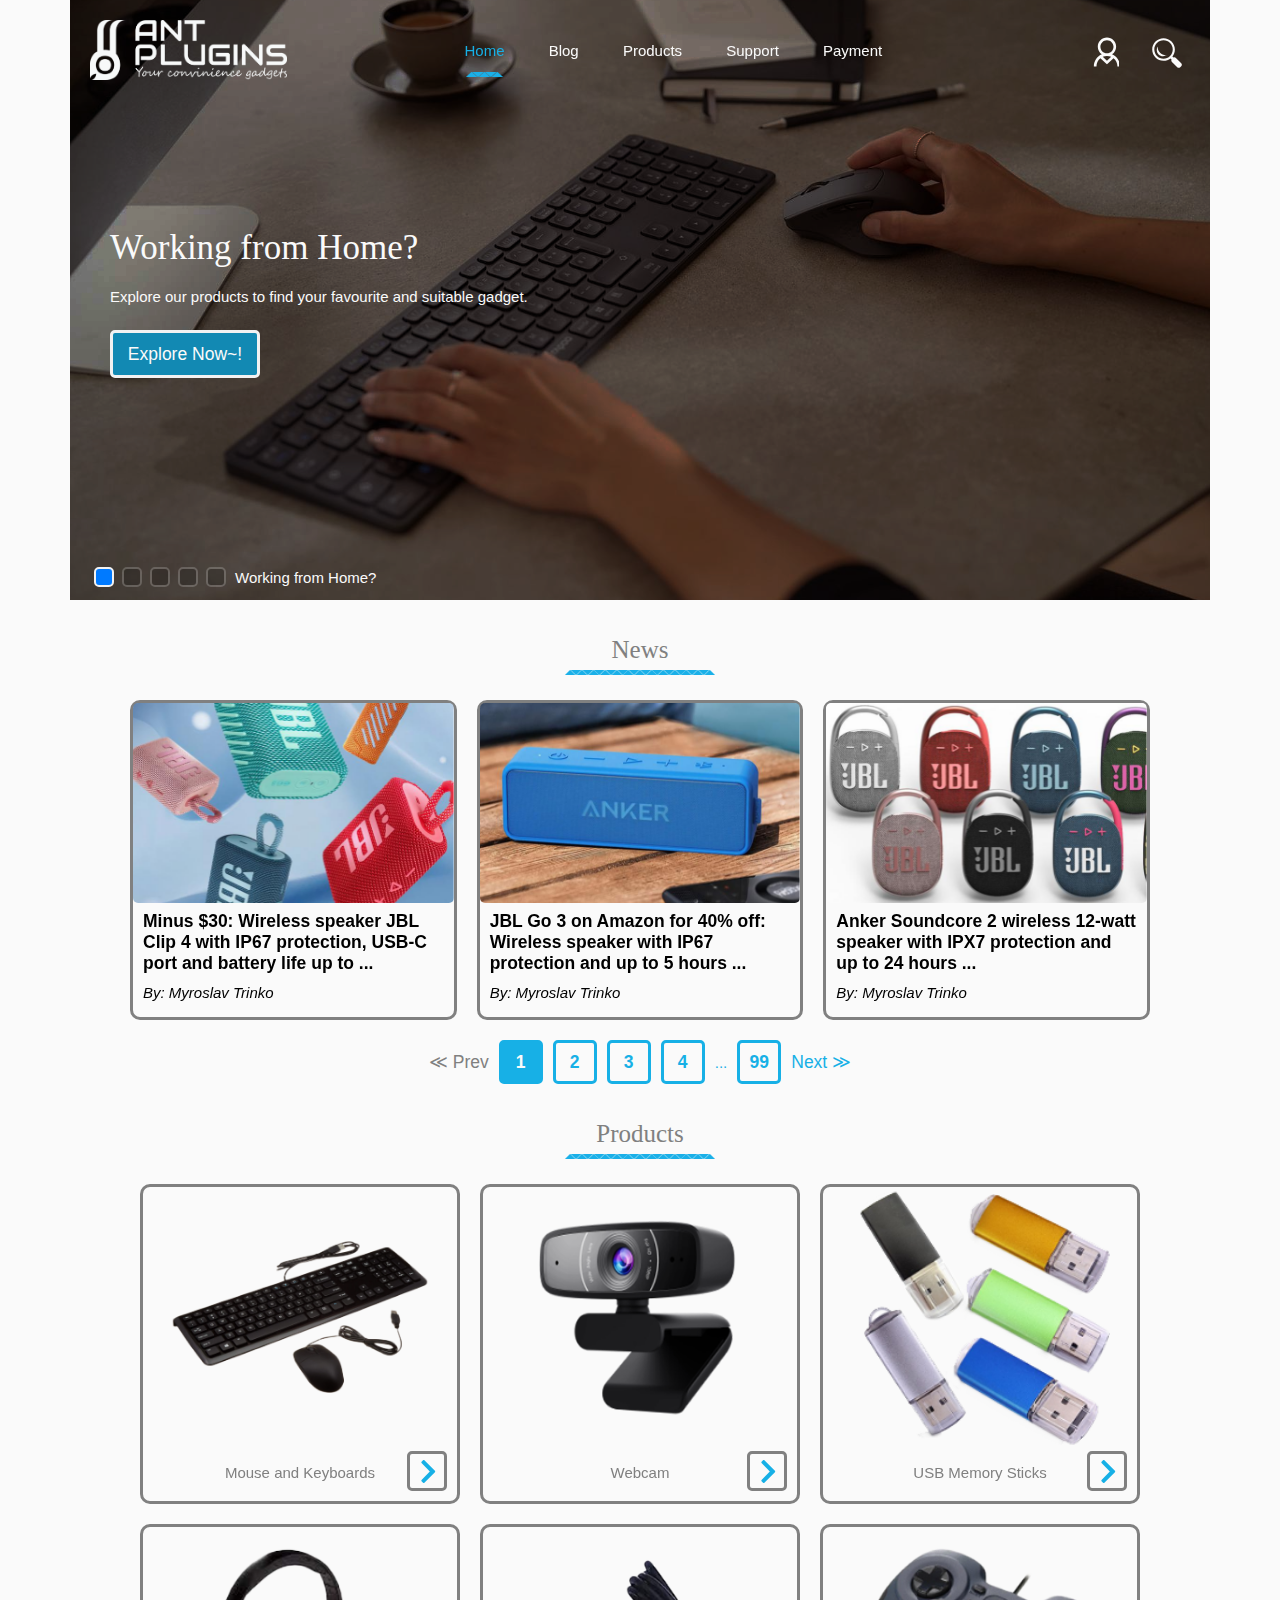
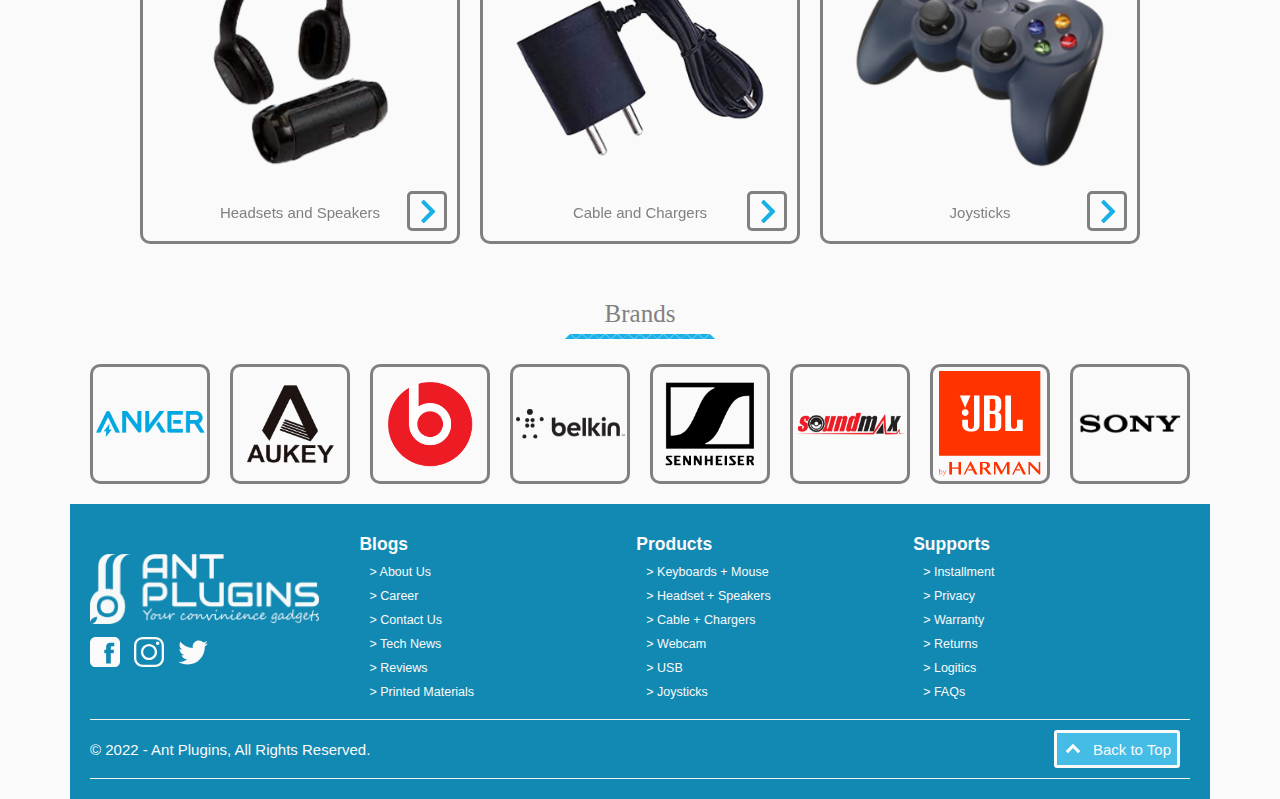
==== index.html @ a859b108 "Little Changes" ====
<!DOCTYPE html>
<html lang="en">
<head>
    <meta charset="UTF-8">
    <meta http-equiv="X-UA-Compatible" content="IE=edge">
    <meta name="viewport" content="width=device-width, initial-scale=1.0">
    <title>Ant Plugins Homepage</title>
    <meta name="Author" content="Harry Lee" />
    <meta name="Description"
        content="This Website is just for practice, I currently study at FPT Arena: https://arena.fpt.edu.vn/ Thank you" />
    <link rel="stylesheet" href="./src/style.css">
    <link
        rel="stylesheet"
        href="https://cdn.jsdelivr.net/npm/swiper@8/swiper-bundle.min.css"
    />
    <script src="https://cdn.jsdelivr.net/npm/swiper@8/swiper-bundle.min.js"></script>
    <script src="./src/scripts.js"></script>
</head>
<body>
    <!-- ========== Header Section ========== -->
    <header class="top-header padding-all max-container">
        <div class="logo">
            <a class = "desktop-logo" href="/404.html"><img height = "60" src="/src/logo/logo.desktop_white.png" alt="Logo Desktop"></a>

            <a class = "tablet-logo display-none" href="/404.html"><img height = "60" src="/src/logo/logo.desktop_white.png" alt="Logo Desktop"></a>

            <a class = "mobile-logo display-none" href="/404.html"><img height = "60" src="/src/logo/logo.desktop_white.png" alt="Logo Desktop"></a>
        </div>

        <div class="menu">
            <ul class = "reset-list list-item">
                <li class = "active-list"><a href="/index.html">Home</a></li>
                <li><a href="/about_us.html">Blog</a></li>
                <li><a href="/index.html">Products</a></li>
                <li><a href="/support_faqs.html">Support</a></li>
                <li><a href="/index.html">Payment</a></li>
            </ul>
        </div>

        <div class = "right-menu">
            <div class="account">
                <svg xmlns="http://www.w3.org/2000/svg" viewBox="0 0 25 29">
                    <path d="M16 5C12.144531 5 9 8.144531 9 12C9 14.410156 10.230469 16.550781 12.09375 17.8125C8.527344 19.34375 6 22.882813 6 27L8 27C8 24.46875 9.171875 22.214844 11 20.75L15.3125 24.71875L16 25.375L16.6875 24.71875L21 20.75C22.828125 22.214844 24 24.46875 24 27L26 27C26 22.882813 23.472656 19.34375 19.90625 17.8125C21.769531 16.550781 23 14.410156 23 12C23 8.144531 19.855469 5 16 5 Z M 16 7C18.773438 7 21 9.226563 21 12C21 14.773438 18.773438 17 16 17C13.226563 17 11 14.773438 11 12C11 9.226563 13.226563 7 16 7 Z M 16 19C17.144531 19 18.238281 19.226563 19.21875 19.65625L16 22.65625L12.78125 19.65625C13.761719 19.226563 14.855469 19 16 19Z" fill="#FAFAFA" />
                </svg>
            </div>

            <div class="search">
                <svg xmlns="http://www.w3.org/2000/svg" viewBox="0 0 26 26">
                    <path d="M10 0.1875C4.578125 0.1875 0.1875 4.578125 0.1875 10C0.1875 15.421875 4.578125 19.8125 10 19.8125C12.289063 19.8125 14.394531 19.003906 16.0625 17.6875L16.9375 18.5625C16.570313 19.253906 16.699219 20.136719 17.28125 20.71875L21.875 25.34375C22.589844 26.058594 23.753906 26.058594 24.46875 25.34375L25.34375 24.46875C26.058594 23.753906 26.058594 22.589844 25.34375 21.875L20.71875 17.28125C20.132813 16.695313 19.253906 16.59375 18.5625 16.96875L17.6875 16.09375C19.011719 14.421875 19.8125 12.300781 19.8125 10C19.8125 4.578125 15.421875 0.1875 10 0.1875 Z M 10 2C14.417969 2 18 5.582031 18 10C18 14.417969 14.417969 18 10 18C5.582031 18 2 14.417969 2 10C2 5.582031 5.582031 2 10 2 Z M 4.9375 7.46875C4.421875 8.304688 4.125 9.289063 4.125 10.34375C4.125 13.371094 6.566406 15.8125 9.59375 15.8125C10.761719 15.8125 11.859375 15.433594 12.75 14.8125C12.511719 14.839844 12.246094 14.84375 12 14.84375C8.085938 14.84375 4.9375 11.695313 4.9375 7.78125C4.9375 7.675781 4.933594 7.574219 4.9375 7.46875Z" fill="#FAFAFA" />
                  </svg>
            </div>
        </div>
    </header>

    <!-- ========== Top-Banner Section ========== -->
    <section class="top-banner max-container">
        <div class="banner-sw swiper">
            <div class="swiper-wrapper">
                <div class="swiper-slide banner1">
                    <p class="title-banner">
                        Working from Home?
                    </p>

                    <p class="description-banner">
                        Explore our products to find your favourite and suitable gadget.
                    </p>

                    <button class = "banner-button">
                        <a href="">Explore Now~!</a>
                    </button>

                    <p class = "small-text-banner">
                        Working from Home?
                    </p>
                </div>
                
                <div class="swiper-slide banner2">
                    <p class="title-banner">
                        Never Loose The Beat!
                    </p>

                    <p class="description-banner">
                        Pick our products to find the best chilling headsets.
                    </p>

                    <button class = "banner-button">
                        <a href="">Inspect Now~!</a>
                    </button>

                    <p class = "small-text-banner">
                        Never Loose The Beat!
                    </p>
                </div>

                <div class="swiper-slide banner3">
                    <p class="title-banner">
                        Always in full charged~!
                    </p>

                    <p class="description-banner">
                        Choose our products to obtain the flexible preseved tools for your electronics.
                    </p>

                    <button class = "banner-button">
                        <a href="">Find out Now~!</a>
                    </button>

                    <p class = "small-text-banner">
                        Always in full charged~!
                    </p>
                </div>

                <div class="swiper-slide banner4">
                    <p class="title-banner">
                        Always on Time~!
                    </p>

                    <p class="description-banner">
                        Get our Webcam to join your company meeting everytime and everywhere.
                    </p>

                    <button class = "banner-button">
                        <a href="">Get it Now~!</a>
                    </button>

                    <p class = "small-text-banner">
                        Always on Time~!
                    </p>
                </div>

                <div class="swiper-slide banner5">
                    <p class="title-banner">
                        Safe Movable Data~!
                    </p>

                    <p class="description-banner">
                        Collect your style of Memory Stick to work remotely.
                    </p>

                    <button class = "banner-button">
                        <a href="">Collect Now~!</a>
                    </button>

                    <p class = "small-text-banner">
                        Safe Movable Data~!
                    </p>
                </div>
            </div>

            <div class="swiper-pagination">

            </div>
        </div>
    </section>

    <script>
        const banner_swiper = new Swiper('.banner-sw', {
                direction: 'horizontal',
                loop: true,
                
                autoplay: {
                    delay: 5000,
                },

                pagination: {
                    el: '.swiper-pagination',
                },
            });
    </script>

    <!-- ========== News Section ========== -->
    <section class="news max-container">
        <div class="news-headers">
            <p class="news-text">News</p>
        </div>

        <div class="news-sw swiper">
            <!-- Additional required wrapper -->
            <ul class="swiper-wrapper reset-list">
                <!-- Slides -->
                <li class="swiper-slide">
                    <a href="">
                        <img src="/src/news/home-1.png" alt="">
                        <p class="news-title">
                            Minus $30: Wireless speaker JBL Clip 4 with IP67 protection, USB-C port and battery life up to ...
                        </p>
                        <p class="news-author">
                            <i>By: Myroslav Trinko</i>
                        </p>
                    </a>
                </li>

                <li class="swiper-slide">
                    <a href="">
                        <img src="/src/news/home-2.png" alt="">
                        <p class="news-title">
                            JBL Go 3 on Amazon for 40% off: Wireless speaker with IP67 protection and up to 5 hours ...
                        </p>
                        <p class="news-author">
                            <i>By: Myroslav Trinko</i>
                        </p>
                    </a>
                </li>

                <li class="swiper-slide">
                    <a href="./details_news.html">
                        <img src="/src/news/home-3.png" alt="">
                        <p class="news-title">
                            Anker Soundcore 2 wireless 12-watt speaker with IPX7 protection and up to 24 hours ...
                        </p>
                        <p class="news-author">
                            <i>By: Myroslav Trinko</i>
                        </p>
                    </a>
                </li>
            </ul>
        </div>
        
        <div class="news-pagination">
            <a href="" class = "disabled">&#8810; Prev</a>
            <button class = "current-page">1</button>
            <button>2</button>
            <button>3</button>
            <button>4</button>
            <p>...</p>
            <button>99</button>
            <a href="">Next &#8811;</a>
        </div>

        <script>
            const news_swiper = new Swiper('.news-sw', {
                slidesPerView: `auto`,
                spaceBetween: 20,
                breakpoints: {
                1140: {
                    slidesPerView: 3,
                    spaceBetween: 20,
                },
            }
            });
        </script>
    </section>

    <!-- ========== Products Section ========== -->
    <section class="products max-container">
        <div class="products-headers">
            <p class="products-text">Products</p>
        </div>

        <div class="products-sw swiper">
            <!-- Additional required wrapper -->
            <ul class="swiper-wrapper reset-list">
                <!-- Slides -->
                <li class="swiper-slide">
                    <img class = "products-image" src="/src/product.img/keyboard.png" alt="">
                    
                    <p class="products-title">
                        Mouse and Keyboards
                    </p>
                    
                    <div class="arrow-holder">
                        <a href="">
                            <svg xmlns="http://www.w3.org/2000/svg" viewBox="0 0 26 26" height = "25" width = "25">
                                <path d="M15.40625 13L6.820313 4.234375C6.4375 3.84375 6.441406 3.21875 6.828125 2.828125L8.363281 1.292969C8.757813 0.902344 9.390625 0.902344 9.78125 1.296875L20.707031 12.292969C20.902344 12.488281 21 12.742188 21 13C21 13.257813 20.902344 13.511719 20.707031 13.707031L9.78125 24.703125C9.390625 25.097656 8.757813 25.097656 8.363281 24.707031L6.828125 23.171875C6.441406 22.78125 6.4375 22.15625 6.820313 21.765625Z" fill="#17B0E6" />
                              </svg>
                        </a>
                    </div>
                </li>

                <li class="swiper-slide">
                    <img class = "products-image" src="/src/product.img/headset.png" alt="">
                    
                    <p class="products-title">
                        Headsets and Speakers
                    </p>
                    
                    <div class="arrow-holder">
                        <a href="">
                            <svg xmlns="http://www.w3.org/2000/svg" viewBox="0 0 26 26" height = "25" width = "25">
                                <path d="M15.40625 13L6.820313 4.234375C6.4375 3.84375 6.441406 3.21875 6.828125 2.828125L8.363281 1.292969C8.757813 0.902344 9.390625 0.902344 9.78125 1.296875L20.707031 12.292969C20.902344 12.488281 21 12.742188 21 13C21 13.257813 20.902344 13.511719 20.707031 13.707031L9.78125 24.703125C9.390625 25.097656 8.757813 25.097656 8.363281 24.707031L6.828125 23.171875C6.441406 22.78125 6.4375 22.15625 6.820313 21.765625Z" fill="#17B0E6" />
                              </svg>
                        </a>
                    </div>
                </li>

                <li class="swiper-slide">
                    <img class = "products-image" src="/src/product.img/webcam.png" alt="">
                    
                    <p class="products-title">
                        Webcam
                    </p>
                    
                    <div class="arrow-holder">
                        <a href="">
                            <svg xmlns="http://www.w3.org/2000/svg" viewBox="0 0 26 26" height = "25" width = "25">
                                <path d="M15.40625 13L6.820313 4.234375C6.4375 3.84375 6.441406 3.21875 6.828125 2.828125L8.363281 1.292969C8.757813 0.902344 9.390625 0.902344 9.78125 1.296875L20.707031 12.292969C20.902344 12.488281 21 12.742188 21 13C21 13.257813 20.902344 13.511719 20.707031 13.707031L9.78125 24.703125C9.390625 25.097656 8.757813 25.097656 8.363281 24.707031L6.828125 23.171875C6.441406 22.78125 6.4375 22.15625 6.820313 21.765625Z" fill="#17B0E6" />
                              </svg>
                        </a>
                    </div>
                </li>

                <li class="swiper-slide">
                    <img class = "products-image" src="/src/product.img/charger.png" alt="">
                    
                    <p class="products-title">
                        Cable and Chargers
                    </p>
                    
                    <div class="arrow-holder">
                        <a href="">
                            <svg xmlns="http://www.w3.org/2000/svg" viewBox="0 0 26 26" height = "25" width = "25">
                                <path d="M15.40625 13L6.820313 4.234375C6.4375 3.84375 6.441406 3.21875 6.828125 2.828125L8.363281 1.292969C8.757813 0.902344 9.390625 0.902344 9.78125 1.296875L20.707031 12.292969C20.902344 12.488281 21 12.742188 21 13C21 13.257813 20.902344 13.511719 20.707031 13.707031L9.78125 24.703125C9.390625 25.097656 8.757813 25.097656 8.363281 24.707031L6.828125 23.171875C6.441406 22.78125 6.4375 22.15625 6.820313 21.765625Z" fill="#17B0E6" />
                              </svg>
                        </a>
                    </div>
                </li>

                <li class="swiper-slide">
                    <img class = "products-image" src="/src/product.img/memory.stick.png" alt="">
                    
                    <p class="products-title">
                        USB Memory Sticks
                    </p>
                    
                    <div class="arrow-holder">
                        <a href="">
                            <svg xmlns="http://www.w3.org/2000/svg" viewBox="0 0 26 26" height = "25" width = "25">
                                <path d="M15.40625 13L6.820313 4.234375C6.4375 3.84375 6.441406 3.21875 6.828125 2.828125L8.363281 1.292969C8.757813 0.902344 9.390625 0.902344 9.78125 1.296875L20.707031 12.292969C20.902344 12.488281 21 12.742188 21 13C21 13.257813 20.902344 13.511719 20.707031 13.707031L9.78125 24.703125C9.390625 25.097656 8.757813 25.097656 8.363281 24.707031L6.828125 23.171875C6.441406 22.78125 6.4375 22.15625 6.820313 21.765625Z" fill="#17B0E6" />
                              </svg>
                        </a>
                    </div>
                </li>

                <li class="swiper-slide">
                    <img class = "products-image" src="/src/product.img/joystick.png" alt="">
                    
                    <p class="products-title">
                        Joysticks
                    </p>
                    
                    <div class="arrow-holder">
                        <a href="">
                            <svg xmlns="http://www.w3.org/2000/svg" viewBox="0 0 26 26" height = "25" width = "25">
                                <path d="M15.40625 13L6.820313 4.234375C6.4375 3.84375 6.441406 3.21875 6.828125 2.828125L8.363281 1.292969C8.757813 0.902344 9.390625 0.902344 9.78125 1.296875L20.707031 12.292969C20.902344 12.488281 21 12.742188 21 13C21 13.257813 20.902344 13.511719 20.707031 13.707031L9.78125 24.703125C9.390625 25.097656 8.757813 25.097656 8.363281 24.707031L6.828125 23.171875C6.441406 22.78125 6.4375 22.15625 6.820313 21.765625Z" fill="#17B0E6" />
                              </svg>
                        </a>
                    </div>
                </li>
            </ul>
        </div>
    </section>

    <script>
        const products_swiper = new Swiper('.products-sw', {
            slidesPerView: `auto`,
            grid: {
                rows: 2,
            },
            spaceBetween: 20,
            breakpoints: {
                1140: {
                    slidesPerView: 3,
                    spaceBetween: 20,
                    grid: {
                        rows: 2,
                    },
                },
            }
        });
    </script>

    <!-- ========== Our Brands Section ========== -->
    <section class="brands max-container">
        <div class="brands-headers">
            <p class="brands-text">Brands</p>
        </div>

        <div class="brands-sw swiper">
            <ul class="swiper-wrapper reset-list">
                <li class="swiper-slide">
                    <img src="./src/brands.small/Anker_logo.svg.png" alt="">
                </li>

                <li class="swiper-slide">
                    <img src="./src/brands.small/aukey-logo.png" alt="">
                </li>

                <li class="swiper-slide">
                    <img src="./src/brands.small/Beats_Electronics_logo.svg.png" alt="">
                </li>

                <li class="swiper-slide">
                    <img src="./src/brands.small/belkin-logo.png" alt="">
                </li>

                <li class="swiper-slide">
                    <img src="./src/brands.small/senheiser-logo.png" alt="">
                </li>

                <li class="swiper-slide">
                    <img src="./src/brands.small/soundmax-logo.png" alt="">
                </li>

                <li class="swiper-slide">
                    <img src="./src/brands.small/surface1.png" alt="">
                </li>

                <li class="swiper-slide">
                    <img src="./src/brands.small/Sony-Logo.png" alt="">
                </li>

                <li class="swiper-slide">
                    <img src="./src/brands.small/Xiaomi_logo_(2021-).svg.png" alt="">
                </li>

                <li class="swiper-slide">
                    <img src="./src/brands.small/HyperX-logo.png" alt="">
                </li>

                <li class="swiper-slide">
                    <img src="./src/brands.small/Genius-logo.png" alt="">
                </li>

                <li class="swiper-slide">
                    <img src="./src/brands.small/MagSafe_(logo).svg.png" alt="">
                </li>
            </div>
        </div>
    </section>

    <script>
        const brands_swiper = new Swiper('.brands-sw', {
            slidesPerView: `auto`,
            spaceBetween: 20,
            breakpoints: {
            1140: {
                slidesPerView: 8,
                spaceBetween: 20,
            },
        }
        });
    </script>

    <!-- ========== Footer Section ========== -->
    <footer class="footer max-container padding-all">
        <div class = "footer-info">
            <div class="company-description">
                <a href="">
                    <img class = "company-logo" src="./src/logo/logo.desktop_white.png" alt="">
                </a>
                
                <div class= "company-social">
                    <a href="">
                        <svg xmlns="http://www.w3.org/2000/svg" viewBox="0 0 26 26">
                            <path d="M21.125 0L4.875 0C2.183594 0 0 2.183594 0 4.875L0 21.125C0 23.816406 2.183594 26 4.875 26L21.125 26C23.816406 26 26 23.816406 26 21.125L26 4.875C26 2.183594 23.816406 0 21.125 0 Z M 20.464844 14.003906L18.03125 14.003906L18.03125 23.007813L13.96875 23.007813L13.96875 14.003906L12.390625 14.003906L12.390625 10.96875L13.96875 10.96875L13.96875 9.035156C13.96875 6.503906 15.019531 5 18.007813 5L21.03125 5L21.03125 8.023438L19.273438 8.023438C18.113281 8.023438 18.035156 8.453125 18.035156 9.265625L18.03125 10.96875L20.796875 10.96875Z" fill="#FAFAFA" />
                        </svg>
                    </a>

                    <a href="">
                        <svg xmlns="http://www.w3.org/2000/svg" viewBox="0 0 26 26">
                            <path d="M7.546875 0C3.390625 0 0 3.390625 0 7.546875L0 18.453125C0 22.609375 3.390625 26 7.546875 26L18.453125 26C22.609375 26 26 22.609375 26 18.453125L26 7.546875C26 3.390625 22.609375 0 18.453125 0 Z M 7.546875 2L18.453125 2C21.527344 2 24 4.46875 24 7.546875L24 18.453125C24 21.527344 21.53125 24 18.453125 24L7.546875 24C4.472656 24 2 21.53125 2 18.453125L2 7.546875C2 4.472656 4.46875 2 7.546875 2 Z M 20.5 4C19.671875 4 19 4.671875 19 5.5C19 6.328125 19.671875 7 20.5 7C21.328125 7 22 6.328125 22 5.5C22 4.671875 21.328125 4 20.5 4 Z M 13 6C9.144531 6 6 9.144531 6 13C6 16.855469 9.144531 20 13 20C16.855469 20 20 16.855469 20 13C20 9.144531 16.855469 6 13 6 Z M 13 8C15.773438 8 18 10.226563 18 13C18 15.773438 15.773438 18 13 18C10.226563 18 8 15.773438 8 13C8 10.226563 10.226563 8 13 8Z" fill="#FAFAFA" />
                        </svg>
                    </a>

                    <a href="">
                        <svg xmlns="http://www.w3.org/2000/svg" viewBox="0 0 26 26">
                            <path d="M25.855469 5.574219C24.914063 5.992188 23.902344 6.273438 22.839844 6.402344C23.921875 5.75 24.757813 4.722656 25.148438 3.496094C24.132813 4.097656 23.007813 4.535156 21.8125 4.769531C20.855469 3.75 19.492188 3.113281 17.980469 3.113281C15.082031 3.113281 12.730469 5.464844 12.730469 8.363281C12.730469 8.773438 12.777344 9.175781 12.867188 9.558594C8.503906 9.339844 4.636719 7.246094 2.046875 4.070313C1.59375 4.847656 1.335938 5.75 1.335938 6.714844C1.335938 8.535156 2.261719 10.140625 3.671875 11.082031C2.808594 11.054688 2 10.820313 1.292969 10.425781C1.292969 10.449219 1.292969 10.46875 1.292969 10.492188C1.292969 13.035156 3.101563 15.15625 5.503906 15.640625C5.0625 15.761719 4.601563 15.824219 4.121094 15.824219C3.78125 15.824219 3.453125 15.792969 3.132813 15.730469C3.800781 17.8125 5.738281 19.335938 8.035156 19.375C6.242188 20.785156 3.976563 21.621094 1.515625 21.621094C1.089844 21.621094 0.675781 21.597656 0.265625 21.550781C2.585938 23.039063 5.347656 23.90625 8.3125 23.90625C17.96875 23.90625 23.25 15.90625 23.25 8.972656C23.25 8.742188 23.246094 8.515625 23.234375 8.289063C24.261719 7.554688 25.152344 6.628906 25.855469 5.574219" fill="#FAFAFA" />
                        </svg>
                    </a>
                </div>
            </div>

            <div class = "footer-index">           
                <ul class="reset-list">
                    <li><p class = "title-index">Blogs</p></li>
                    <li><a href=""></a>> About Us</li>
                    <li><a href=""></a>> Career</li>
                    <li><a href=""></a>> Contact Us</li>
                    <li><a href=""></a>> Tech News</li>
                    <li><a href=""></a>> Reviews</li>
                    <li><a href=""></a>> Printed Materials</li>
                </ul>

                <ul class="reset-list">
                    <li><p class = "title-index">Products</p></li>
                    <li><a href=""></a>> Keyboards + Mouse</li>
                    <li><a href=""></a>> Headset + Speakers</li>
                    <li><a href=""></a>> Cable + Chargers</li>
                    <li><a href=""></a>> Webcam</li>
                    <li><a href=""></a>> USB</li>
                    <li><a href=""></a>> Joysticks</li>
                </ul>

                <ul class="reset-list">
                    <li><p class = "title-index">Supports</p></li>
                    <li><a href=""></a>> Installment</li>
                    <li><a href=""></a>> Privacy</li>
                    <li><a href=""></a>> Warranty</li>
                    <li><a href=""></a>> Returns</li>
                    <li><a href=""></a>> Logitics</li>
                    <li><a href=""></a>> FAQs</li>
                </ul>
            </div>
        </div>
                
        <div class="footer-copyright">
            <p>© 2022 - Ant Plugins, All Rights Reserved.</p>
            <button class="back-to-top">
                <svg xmlns="http://www.w3.org/2000/svg" viewBox="0 0 26 26" width="30" height="30">
                    <path d="M13 6.171875L3.585938 15.585938L6.414063 18.414063L13 11.828125L19.585938 18.414063L22.414063 15.585938Z" fill="#FFFFFF" />
                  </svg>
                Back to Top
            </button>
        </div>
    </footer>
</body>
</html>
---- src/style.css ----
/* ========== Overall Styles ========== */
   *,
   *::after,
   *::before {
       box-sizing: border-box;
   }

   @font-face {
    font-family: Audiowide, cursive;
    src: url(/src/fonts/Audiowide/Audiowide-Regular.ttf);
   }

   @font-face {
    font-family: Merriweather Sans, sans-serif;
    src: url(/src/fonts/Merriweather_Sans/MerriweatherSans-VariableFont_wght.ttf);
   }

   html {
       font-size: 62.5%;
   }

   :root {
       /* This resolution from 360*640. So largeblock is 40px and it's xlDis. Thanks Mentor ^^!*/
       --tnDis: 5px;
       --smDis: 10px;
       --mdDis: 20px;
       --lgDis: 30px;
       --xlDis: 40px;

       --mainColor1: #17B0E6;
       --maincolor1D: #1289B3;
       --maincolor1L: #45BCE6;
       --whitecolor: #fafafa; 
       --whitecolor2: #f2f2f2;
       --maincolorgradient: linear-gradient(-45deg, #17B0E6 0%, #45BCE6 100%);
       --darkcolor: #404040;
       --darkcolor2: #0D0D0D;
       --mediancolor: #808080;
       --whitecolor: #fafafa;
       --subwhitecolor: #efefef;
       --redsalecolor: #EC1313;

       --font1: 'Merriweather Sans', sans-serif;
       --font2: 'Audiowide', cursive;
       --fontSize0: 4.5rem;
       --fontSize1: 3.5rem;
       --fontSize2: 2.5rem;
       --fontSize3: 1.75rem;
       --fontSize4: 1.5rem;
       --fontSize5: 1.25rem;

       --width1: 360px;
       --width2: 800px;
       --width3: 1200px;
   }

   .padding-all {
       padding: 10px var(--mdDis);
   }

   h1, p, i{
       margin-top: 0px;
   }

   .reset-list {
       list-style: none;
       text-decoration: none;
       padding: 0;
       margin: 0;
   }

   .img,
   video,
   iframe {
       max-width: 100%;
   }


   body {
       margin: 0px;
       padding: 0px;
       background-color: var(--whitecolor);
       position: relative;
       
   }

   body,
   button,
   input {
       font-family: var(--font1);
       font-size: var(--fontSize4);
       color: var(--mediancolor);
   }

   .max-container {
       max-width: 1140px;
       min-width: 360px;
       margin-left: auto !important;
       margin-right: auto !important;
   }

   a {
       text-decoration: none;
       color: #000;
   }

   p {
       margin: 0;
       padding: 0;
   }

   .display-none {
       display: none;
   }

   .active {
       color: var(--mainColor1);
   }

   /*Filter styles*/
   .saturate {
       filter: saturate(3);
   }

   .grayscale {
       filter: grayscale(100%);
   }

   .contrast {
       filter: contrast(160%);
   }

   .brightness {
       filter: brightness(0.25);
   }

   .blur {
       filter: blur(3px);
   }

   .invert {
       filter: invert(100%);
   }

   .sepia {
       filter: sepia(100%);
   }

   .huerotate {
       filter: hue-rotate(180deg);
   }

   .rss.opacity {
       filter: opacity(50%);
   }

   /* ========== Homepage - Heading Section ========== */
    .top-header{
        height: 100px;
        /* background-color: #404040; */
        position: absolute;
        display: flex;
        align-items: center;
        justify-content: space-between;
        position: absolute;
        width: 100%;
        top: 0;
        transform: translate(-50%, 0);
        left: 50%;
        z-index: 3;
    }

    .logo{
        height: 60px;
    }

    .menu {
        display: inline;
    }
    
    .list-item {
        text-align: center;
        display: inline-block;
    }

    .list-item > li {
        display: inline-block;
        padding: 0px var(--mdDis);
    }

    .list-item > li > a{
        color: #fafafa;
    }

    .list-item .active-list > a{
        color: var(--mainColor1);
    }

    .list-item .active-list{
        position: relative;
    }

    .list-item .active-list::after{
        content: "";
        height: 5px;
        width: 38px;
        background-repeat: no-repeat;
        background-size: auto auto;
        background-position: center center;
        background-image: url("/src/misc/Header-bar.png");
        top: 30px;
        transform: translate(-50%, 0);
        left: 50%;
        /* background-color: #17B0E6; */
        position: absolute;
    }

    .right-menu{
        display: flex;
        align-items: center;
        justify-content: center;
        height: 60px;
    }

    .account, .search{
        display: flex;
        align-items: center;
        justify-content: center;
        height: 45px;
        width: 45px;
        padding: auto;
        margin-left: var(--mdDis);
    }

    .search{
        padding-top: var(--tnDis);
    }

    .account > svg{
        height: 38px;
    }

    .search > svg{
        height: 30px;
    }

    /* ========== Homepage - Top-Banner Section ========== */
    .top-banner{
        height: 600px;
        width: 100%;
        /* z-index: -1; */
        /* background-color: var(--darkcolor); */
    }

    .top-banner .swiper{
        /* z-index: -1; */
        height: 600px;
        width: 100%;
    }

    .top-banner .banner1{
        background-image: url("/src/banner.img/banner1.png");
        position: relative;
        display: flex;
        align-items: center;
        padding-left: var(--xlDis);
        
    }

    .top-banner .banner1 .title-banner{
        /* background-color: tomato; */
        height: auto;
        width: auto;
        max-width: 600px;
        font-family: var(--font2);
        font-size: var(--fontSize1);
        color: var(--whitecolor);
        position: absolute;
        top: 38%;
    }

    .top-banner .banner1 .description-banner{
        /* background-color: tomato; */
        height: auto;
        width: auto;
        max-width: 600px;
        color: var(--whitecolor);
        position: absolute;
        top: 48%;
    }

    .top-banner .banner1 .banner-button{
        background-color: var(--maincolor1D);
        border: var(--whitecolor2) solid 3px;
        border-radius: 5px;
        height: 48px;
        width: 150px;
        max-width: 600px;
        color: var(--whitecolor);
        font-size: var(--fontSize3);
        position: absolute;
        top: 55%;
    }

    .top-banner .banner1 .banner-button a{
        color: var(--whitecolor);
        font-size: var(--fontSize3);
    }

    .top-banner .banner1 .small-text-banner{
        position: absolute;
        bottom: 14px;
        left: 165px;
        color: var(--whitecolor);
    }

    .top-banner .banner2{
        background-image: url("/src/banner.img/banner2.png");
        position: relative;
        display: flex;
        align-items: center;
        padding-left: var(--xlDis);
    }

    .top-banner .banner2 .title-banner{
        /* background-color: tomato; */
        height: auto;
        width: auto;
        max-width: 600px;
        font-family: var(--font2);
        font-size: var(--fontSize1);
        color: var(--whitecolor);
        position: absolute;
        top: 38%;
    }

    .top-banner .banner2 .description-banner{
        /* background-color: tomato; */
        height: auto;
        width: auto;
        max-width: 600px;
        color: var(--whitecolor);
        position: absolute;
        top: 48%;
    }

    .top-banner .banner2 .banner-button{
        background-color: var(--maincolor1D);
        border: var(--whitecolor2) solid 3px;
        border-radius: 5px;
        height: 48px;
        width: 150px;
        max-width: 600px;
        color: var(--whitecolor);
        font-size: var(--fontSize3);
        position: absolute;
        top: 55%;
    }

    .top-banner .banner2 .banner-button a{
        color: var(--whitecolor);
        font-size: var(--fontSize3);
    }

    .top-banner .banner2 .small-text-banner{
        position: absolute;
        bottom: 14px;
        left: 165px;
        color: var(--whitecolor);
    }

    .top-banner .banner3{
        background-image: url("/src/banner.img/banner3.png");
        position: relative;
        display: flex;
        align-items: center;
        padding-left: var(--xlDis);
    }

    .top-banner .banner3 .title-banner{
        /* background-color: tomato; */
        height: auto;
        width: auto;
        max-width: 600px;
        font-family: var(--font2);
        font-size: var(--fontSize1);
        color: var(--whitecolor);
        position: absolute;
        top: 38%;
    }

    .top-banner .banner3 .description-banner{
        /* background-color: tomato; */
        height: auto;
        width: auto;
        max-width: 600px;
        color: var(--whitecolor);
        position: absolute;
        top: 48%;
    }

    .top-banner .banner3 .banner-button{
        background-color: var(--maincolor1D);
        border: var(--whitecolor2) solid 3px;
        border-radius: 5px;
        height: 48px;
        width: 150px;
        max-width: 600px;
        color: var(--whitecolor);
        font-size: var(--fontSize3);
        position: absolute;
        top: 55%;
    }

    .top-banner .banner3 .banner-button a{
        color: var(--whitecolor);
        font-size: var(--fontSize3);
    }

    .top-banner .banner3 .small-text-banner{
        position: absolute;
        bottom: 14px;
        left: 165px;
        color: var(--whitecolor);
    }

    .top-banner .banner4{
        background-image: url("/src/banner.img/banner4.png");
        position: relative;
        display: flex;
        align-items: center;
        padding-left: var(--xlDis);
    }

    .top-banner .banner4 .title-banner{
        /* background-color: tomato; */
        height: auto;
        width: auto;
        max-width: 600px;
        font-family: var(--font2);
        font-size: var(--fontSize1);
        color: var(--whitecolor);
        position: absolute;
        top: 38%;
    }

    .top-banner .banner4 .description-banner{
        /* background-color: tomato; */
        height: auto;
        width: auto;
        max-width: 600px;
        color: var(--whitecolor);
        position: absolute;
        top: 48%;
    }

    .top-banner .banner4 .banner-button{
        background-color: var(--maincolor1D);
        border: var(--whitecolor2) solid 3px;
        border-radius: 5px;
        height: 48px;
        width: 150px;
        max-width: 600px;
        color: var(--whitecolor);
        font-size: var(--fontSize3);
        position: absolute;
        top: 55%;
    }

    .top-banner .banner4 .banner-button a{
        color: var(--whitecolor);
        font-size: var(--fontSize3);
    }

    .top-banner .banner4 .small-text-banner{
        position: absolute;
        bottom: 14px;
        left: 165px;
        color: var(--whitecolor);
    }

    .top-banner .banner5{
        background-image: url("/src/banner.img/banner5.png");
        position: relative;
        display: flex;
        align-items: center;
        padding-left: var(--xlDis);
    }

    .top-banner .banner5 .title-banner{
        /* background-color: tomato; */
        height: auto;
        width: auto;
        max-width: 600px;
        font-family: var(--font2);
        font-size: var(--fontSize1);
        color: var(--whitecolor);
        position: absolute;
        top: 38%;
    }

    .top-banner .banner5 .description-banner{
        /* background-color: tomato; */
        height: auto;
        width: auto;
        max-width: 600px;
        color: var(--whitecolor);
        position: absolute;
        top: 48%;
    }

    .top-banner .banner5 .banner-button{
        background-color: var(--maincolor1D);
        border: var(--whitecolor2) solid 3px;
        border-radius: 5px;
        height: 48px;
        width: 150px;
        max-width: 600px;
        color: var(--whitecolor);
        font-size: var(--fontSize3);
        position: absolute;
        top: 55%;
    }

    .top-banner .banner5 .banner-button a{
        color: var(--whitecolor);
        font-size: var(--fontSize3);
    }

    .top-banner .banner5 .small-text-banner{
        position: absolute;
        bottom: 14px;
        left: 165px;
        color: var(--whitecolor);
    }

    .top-banner .swiper-pagination{
        text-align: left;
        padding-left: var(--mdDis);
    }

    .top-banner .swiper-pagination .swiper-pagination-bullet{
        height: 20px;
        width: 20px;
        border: var(--whitecolor2) 2px solid;
        border-radius: 5px;
    }

    /* ========== Homepage - News Section ========== */
    .news .news-headers{
        height: 100px;
        /* background-color: #0D0D0D; */
        font-family: 'Audiowide';
        font-size: var(--fontSize2);
        display: flex;
        align-items: center;
        justify-content: center;
    }

    .news .news-headers .news-text{
        height: 60px;
        width: 150px;
        position: relative;
        display: flex;
        align-items: center;
        justify-content: center;
        /* background-color: #0D0D0D; */
    }

    .news .news-headers .news-text::after{
        content: "";
        position: absolute;
        height: 5px;
        width: 100%;
        background-repeat: no-repeat;
        background-size: auto auto;
        background-position: center center;
        background-image: url("/src/misc/heading-bar.png");
        top: 50px;
        transform: translate(-50%, 0);
        left: 50%;
        /* z-index: 4; */
    }

    .news .news-sw{
        height: 340px;
        width: 100%;
        max-width: 1060px;
        padding-left: var(--mdDis);
        padding-right: var(--mdDis);
        /* background-color: #f2f2f2; */
        display: flex;
        justify-content: center;
    }

    .news .news-sw .swiper-slide{
        height: 320px;
        width: 320px;
        border: var(--mediancolor) 3px solid;
        border-radius: 10px;
        position: relative;
    }

    .news .news-sw .swiper-slide img{
        border-radius: 5px;
        width: 100%;
    }

    .news .news-sw .swiper-slide .news-title{
        padding: var(--tnDis) var(--smDis);
        font-size: var(--fontSize3);
        font-weight: 600;
    }

    .news .news-sw .swiper-slide .news-author{
        padding: var(--tnDis) var(--smDis);
        font-size: var(--fontSize4);
        font-weight: 200;

    }

    .news .news-pagination{
        display: flex;
        width: 100%;
        justify-content: center;
        align-items: center;
        gap: var(--smDis);
        color: var(--mainColor1);
    }

    .news .news-pagination a{
        color: var(--mainColor1);
        font-size: var(--fontSize3);
    }

    .news .news-pagination button{
        height: 44px;
        width: 44px;
        background-color: var(--whitecolor);
        color: var(--mainColor1);
        font-size: var(--fontSize3);
        font-weight: 600;
        border-radius: 5px;
        border: solid 3px var(--mainColor1);
    }

    .news .news-pagination .current-page{
        background-color: var(--mainColor1);
        color: var(--whitecolor);
    }

    .news .news-pagination .disabled{
        color: var(--mediancolor);
    }

    /* ========== Homepage - Products Section ========== */
    .products .products-headers{
        height: 100px;
        /* background-color: #0D0D0D; */
        font-family: 'Audiowide';
        font-size: var(--fontSize2);
        display: flex;
        align-items: center;
        justify-content: center;
    }

    .products .products-headers .products-text{
        height: 60px;
        width: 150px;
        position: relative;
        display: flex;
        align-items: center;
        justify-content: center;
        /* background-color: #0D0D0D; */
    }

    .products .products-headers .products-text::after{
        content: "";
        position: absolute;
        height: 5px;
        width: 100%;
        background-repeat: no-repeat;
        background-size: auto auto;
        background-position: center center;
        background-image: url("/src/misc/heading-bar.png");
        top: 50px;
        transform: translate(-50%, 0);
        left: 50%;
        /* z-index: 4; */
    }

    .products .products-sw{
        height: 680px;
        width: 100%;
        max-width: 1040px;
        padding-left: var(--mdDis);
        padding-right: var(--mdDis);
        /* background-color: #f2f2f2; */
        display: flex;
        justify-content: center;
    }

    .products .products-sw .swiper-slide{
        height: 320px;
        width: 320px;
        border: var(--mediancolor) 3px solid;
        border-radius: 10px;
        position: relative;
    }

    .products .products-sw .swiper-slide .products-image{
        position: absolute;
        height: 260px;
        width: 260px;
        transform: translate(-50%,0);
        top: 0;
        left: 50%;
    }

    .products .products-sw .swiper-slide .products-title{
        position: absolute;
        width: 300px;
        text-align: center;
        transform: translate(-50%,0);
        bottom: var(--mdDis);
        left: 50%;
    }

    .products .products-sw .swiper-slide .arrow-holder{
        position: absolute;
        border: 3px solid var(--mediancolor);
        border-radius: 5px;
        display: flex;
        align-items: center;
        justify-content: center;
        height: 40px;
        width: 40px;
        bottom: var(--smDis);
        right: var(--smDis);
        /* background-color: #1289B3; */
    }

    .products .products-sw .swiper-slide .arrow-holder a{
        display: flex;
        align-items: center;
        justify-content: center;
    }

    /* ========== Homepage - Our Brands Section ========== */
    .brands{
        padding-bottom: var(--mdDis);
    }

    .brands .brands-headers{
        height: 100px;
        /* background-color: #0D0D0D; */
        font-family: 'Audiowide';
        font-size: var(--fontSize2);
        display: flex;
        align-items: center;
        justify-content: center;
    }

    .brands .brands-headers .brands-text{
        height: 60px;
        width: 250px;
        position: relative;
        display: flex;
        align-items: center;
        justify-content: center;
        /* background-color: #0D0D0D; */
    }

    .brands .brands-headers .brands-text::after{
        content: "";
        position: absolute;
        height: 5px;
        width: 100%;
        background-repeat: no-repeat;
        background-size: auto auto;
        background-position: center center;
        background-image: url("/src/misc/heading-bar.png");
        top: 50px;
        transform: translate(-50%, 0);
        left: 50%;
        /* z-index: 4; */
    }

    .brands .brands-sw{
        height: 120px;
        width: 100%;
        padding-left: var(--mdDis);
        padding-right: var(--mdDis);
        /* background-color: #f2f2f2; */
    }

    .brands .brands-sw .swiper-slide{
        height: 120px;
        width: 120px;
        border: var(--mediancolor) 3px solid;
        border-radius: 10px;
        display: flex;
        justify-content: center;
        align-items: center;
    }

    /* ========== Homepage - Footers Section ========== */
    .footer{
        background-color: #1289B3;
        display: block;
    }

    .footer .footer-info{
        display: flex;
        justify-content: flex-start; 
        align-items: center;
    }

    .footer .footer-info .company-description .company-logo{
        height: 80px;
        padding-bottom: var(--smDis);
    }

    .footer .footer-info .company-description .company-social svg{
        padding-right: var(--smDis);    
        height: 30px;
    }

    .footer .footer-info .footer-index{
        color: var(--whitecolor);
        display: grid;
        grid-template-columns: 1fr 1fr 1fr;
        width: 100%;
        margin-left: var(--xlDis);
        padding-top: var(--mdDis);
    }

    .footer .footer-info .footer-index ul li{
        font-size: var(--fontSize5);
        font-weight: 100;
        padding-bottom: var(--smDis);
        padding-left: var(--smDis);
    }

    .footer .footer-info .footer-index ul li .title-index{
        font-weight: 600;
        font-size: var(--fontSize3);
    }

    .footer .footer-info .footer-index ul li:first-child{
        padding-left: 0px;
    }

    .footer-copyright{
        display: flex;
        justify-content: space-between;
        align-items: center;
        margin: var(--smDis) 0;
        padding: var(--smDis) 0;
        border-top: solid 1px var(--whitecolor2);
        border-bottom: solid 1px var(--whitecolor2);
        color: var(--whitecolor);
    }

    .footer-copyright .back-to-top{
        background-color: var(--maincolor1L);
        border: 3px solid var(--whitecolor);
        border-radius: 3px;
        display: flex;
        align-items: center;
        color: var(--whitecolor);
        margin-right: var(--smDis);
    }

    .footer-copyright .back-to-top svg{
        padding-right: var(--smDis);
    }
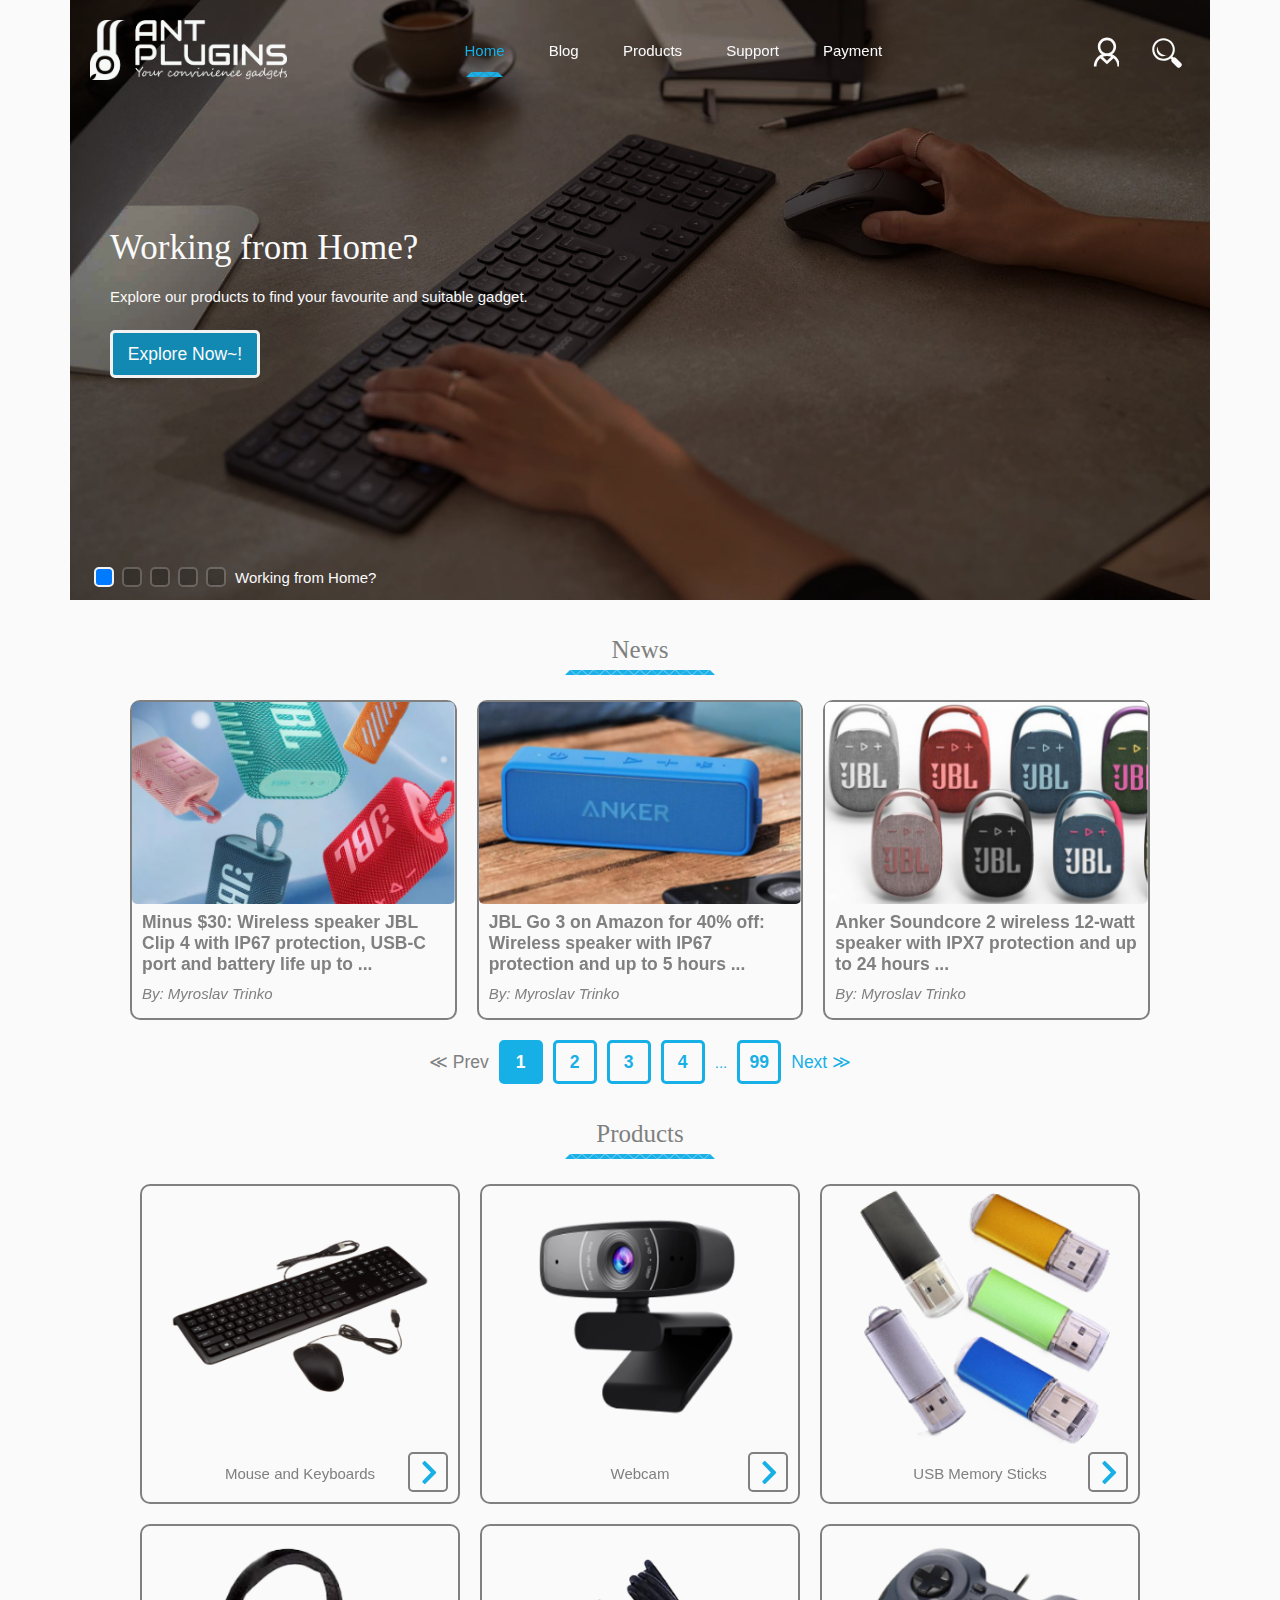
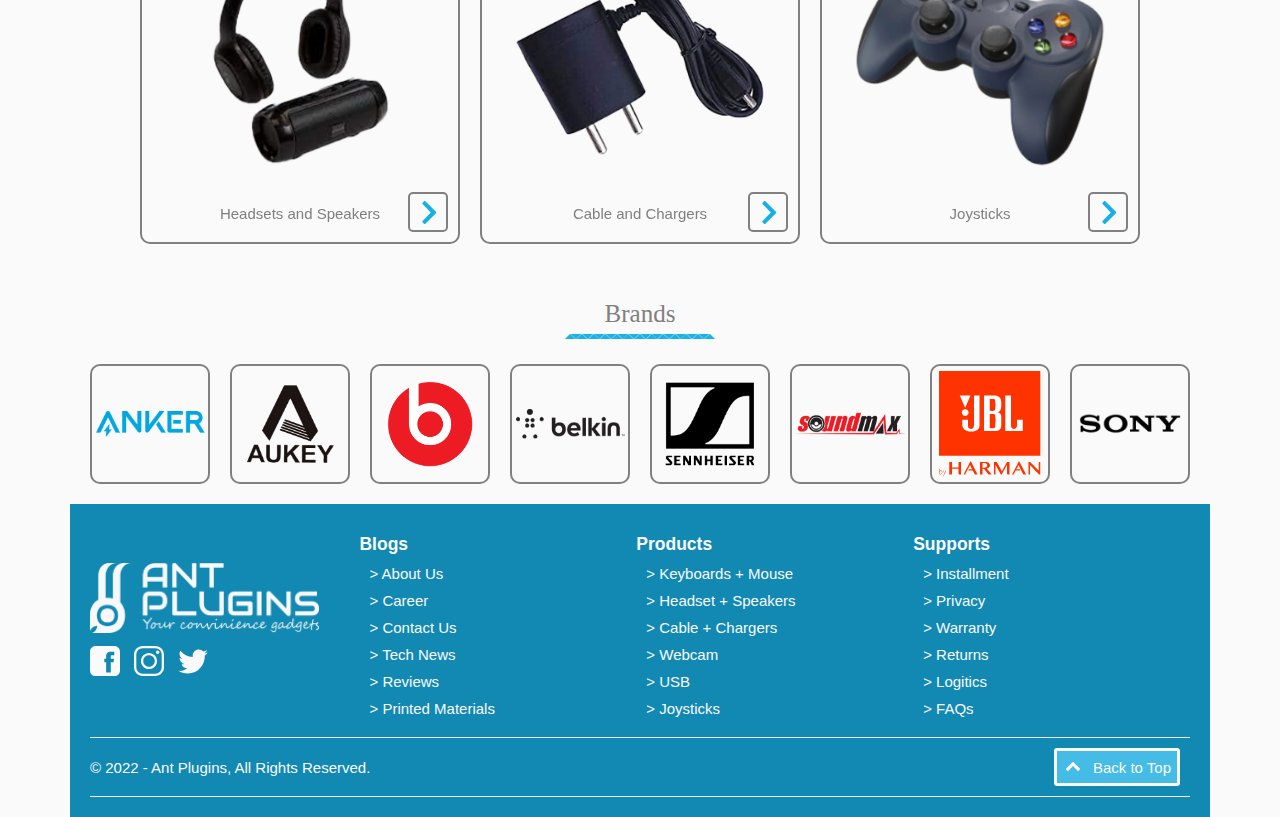
==== commit 96a985c1: "Update Changes" ====
--- a/index.html
+++ b/index.html
@@ -1,5 +1,6 @@
 <!DOCTYPE html>
 <html lang="en">
+
 <head>
     <meta charset="UTF-8">
     <meta http-equiv="X-UA-Compatible" content="IE=edge">
@@ -9,45 +10,54 @@
     <meta name="Description"
         content="This Website is just for practice, I currently study at FPT Arena: https://arena.fpt.edu.vn/ Thank you" />
     <link rel="stylesheet" href="./src/style.css">
-    <link
-        rel="stylesheet"
-        href="https://cdn.jsdelivr.net/npm/swiper@8/swiper-bundle.min.css"
-    />
+    <link rel="stylesheet" href="https://cdn.jsdelivr.net/npm/swiper@8/swiper-bundle.min.css" />
     <script src="https://cdn.jsdelivr.net/npm/swiper@8/swiper-bundle.min.js"></script>
     <script src="./src/scripts.js"></script>
+    <link rel="apple-touch-icon" sizes="180x180" href="/src/favicon/apple-touch-icon.png">
+    <link rel="icon" type="image/png" sizes="32x32" href="/src/favicon/favicon-32x32.png">
+    <link rel="icon" type="image/png" sizes="16x16" href="/src/favicon/favicon-32x32.png">
+    <link rel="manifest" href="/src/favicon/site.webmanifest">
 </head>
+
 <body>
     <!-- ========== Header Section ========== -->
     <header class="top-header padding-all max-container">
         <div class="logo">
-            <a class = "desktop-logo" href="/404.html"><img height = "60" src="/src/logo/logo.desktop_white.png" alt="Logo Desktop"></a>
-
-            <a class = "tablet-logo display-none" href="/404.html"><img height = "60" src="/src/logo/logo.desktop_white.png" alt="Logo Desktop"></a>
-
-            <a class = "mobile-logo display-none" href="/404.html"><img height = "60" src="/src/logo/logo.desktop_white.png" alt="Logo Desktop"></a>
+            <a class="desktop-logo" href="/404.html"><img height="60" src="/src/logo/logo.desktop_white.png"
+                    alt="Logo Desktop"></a>
+
+            <a class="tablet-logo display-none" href="/404.html"><img height="60" src="/src/logo/logo.desktop_white.png"
+                    alt="Logo Desktop"></a>
+
+            <a class="mobile-logo display-none" href="/404.html"><img height="60" src="/src/logo/logo.desktop_white.png"
+                    alt="Logo Desktop"></a>
         </div>
 
         <div class="menu">
-            <ul class = "reset-list list-item">
-                <li class = "active-list"><a href="/index.html">Home</a></li>
+            <ul class="reset-list list-item">
+                <li class="active-list"><a href="/index.html">Home</a></li>
                 <li><a href="/about_us.html">Blog</a></li>
-                <li><a href="/index.html">Products</a></li>
+                <li><a href="/prod_details.html">Products</a></li>
                 <li><a href="/support_faqs.html">Support</a></li>
-                <li><a href="/index.html">Payment</a></li>
+                <li><a href="/payment_carts.html">Payment</a></li>
             </ul>
         </div>
 
-        <div class = "right-menu">
+        <div class="right-menu">
             <div class="account">
                 <svg xmlns="http://www.w3.org/2000/svg" viewBox="0 0 25 29">
-                    <path d="M16 5C12.144531 5 9 8.144531 9 12C9 14.410156 10.230469 16.550781 12.09375 17.8125C8.527344 19.34375 6 22.882813 6 27L8 27C8 24.46875 9.171875 22.214844 11 20.75L15.3125 24.71875L16 25.375L16.6875 24.71875L21 20.75C22.828125 22.214844 24 24.46875 24 27L26 27C26 22.882813 23.472656 19.34375 19.90625 17.8125C21.769531 16.550781 23 14.410156 23 12C23 8.144531 19.855469 5 16 5 Z M 16 7C18.773438 7 21 9.226563 21 12C21 14.773438 18.773438 17 16 17C13.226563 17 11 14.773438 11 12C11 9.226563 13.226563 7 16 7 Z M 16 19C17.144531 19 18.238281 19.226563 19.21875 19.65625L16 22.65625L12.78125 19.65625C13.761719 19.226563 14.855469 19 16 19Z" fill="#FAFAFA" />
+                    <path
+                        d="M16 5C12.144531 5 9 8.144531 9 12C9 14.410156 10.230469 16.550781 12.09375 17.8125C8.527344 19.34375 6 22.882813 6 27L8 27C8 24.46875 9.171875 22.214844 11 20.75L15.3125 24.71875L16 25.375L16.6875 24.71875L21 20.75C22.828125 22.214844 24 24.46875 24 27L26 27C26 22.882813 23.472656 19.34375 19.90625 17.8125C21.769531 16.550781 23 14.410156 23 12C23 8.144531 19.855469 5 16 5 Z M 16 7C18.773438 7 21 9.226563 21 12C21 14.773438 18.773438 17 16 17C13.226563 17 11 14.773438 11 12C11 9.226563 13.226563 7 16 7 Z M 16 19C17.144531 19 18.238281 19.226563 19.21875 19.65625L16 22.65625L12.78125 19.65625C13.761719 19.226563 14.855469 19 16 19Z"
+                        fill="#FAFAFA" />
                 </svg>
             </div>
 
             <div class="search">
                 <svg xmlns="http://www.w3.org/2000/svg" viewBox="0 0 26 26">
-                    <path d="M10 0.1875C4.578125 0.1875 0.1875 4.578125 0.1875 10C0.1875 15.421875 4.578125 19.8125 10 19.8125C12.289063 19.8125 14.394531 19.003906 16.0625 17.6875L16.9375 18.5625C16.570313 19.253906 16.699219 20.136719 17.28125 20.71875L21.875 25.34375C22.589844 26.058594 23.753906 26.058594 24.46875 25.34375L25.34375 24.46875C26.058594 23.753906 26.058594 22.589844 25.34375 21.875L20.71875 17.28125C20.132813 16.695313 19.253906 16.59375 18.5625 16.96875L17.6875 16.09375C19.011719 14.421875 19.8125 12.300781 19.8125 10C19.8125 4.578125 15.421875 0.1875 10 0.1875 Z M 10 2C14.417969 2 18 5.582031 18 10C18 14.417969 14.417969 18 10 18C5.582031 18 2 14.417969 2 10C2 5.582031 5.582031 2 10 2 Z M 4.9375 7.46875C4.421875 8.304688 4.125 9.289063 4.125 10.34375C4.125 13.371094 6.566406 15.8125 9.59375 15.8125C10.761719 15.8125 11.859375 15.433594 12.75 14.8125C12.511719 14.839844 12.246094 14.84375 12 14.84375C8.085938 14.84375 4.9375 11.695313 4.9375 7.78125C4.9375 7.675781 4.933594 7.574219 4.9375 7.46875Z" fill="#FAFAFA" />
-                  </svg>
+                    <path
+                        d="M10 0.1875C4.578125 0.1875 0.1875 4.578125 0.1875 10C0.1875 15.421875 4.578125 19.8125 10 19.8125C12.289063 19.8125 14.394531 19.003906 16.0625 17.6875L16.9375 18.5625C16.570313 19.253906 16.699219 20.136719 17.28125 20.71875L21.875 25.34375C22.589844 26.058594 23.753906 26.058594 24.46875 25.34375L25.34375 24.46875C26.058594 23.753906 26.058594 22.589844 25.34375 21.875L20.71875 17.28125C20.132813 16.695313 19.253906 16.59375 18.5625 16.96875L17.6875 16.09375C19.011719 14.421875 19.8125 12.300781 19.8125 10C19.8125 4.578125 15.421875 0.1875 10 0.1875 Z M 10 2C14.417969 2 18 5.582031 18 10C18 14.417969 14.417969 18 10 18C5.582031 18 2 14.417969 2 10C2 5.582031 5.582031 2 10 2 Z M 4.9375 7.46875C4.421875 8.304688 4.125 9.289063 4.125 10.34375C4.125 13.371094 6.566406 15.8125 9.59375 15.8125C10.761719 15.8125 11.859375 15.433594 12.75 14.8125C12.511719 14.839844 12.246094 14.84375 12 14.84375C8.085938 14.84375 4.9375 11.695313 4.9375 7.78125C4.9375 7.675781 4.933594 7.574219 4.9375 7.46875Z"
+                        fill="#FAFAFA" />
+                </svg>
             </div>
         </div>
     </header>
@@ -65,48 +75,48 @@
                         Explore our products to find your favourite and suitable gadget.
                     </p>
 
-                    <button class = "banner-button">
+                    <button class="banner-button">
                         <a href="">Explore Now~!</a>
                     </button>
 
-                    <p class = "small-text-banner">
+                    <p class="small-text-banner">
                         Working from Home?
                     </p>
                 </div>
-                
+
                 <div class="swiper-slide banner2">
                     <p class="title-banner">
-                        Never Loose The Beat!
+                        Don't Loose the Beat!
                     </p>
 
                     <p class="description-banner">
                         Pick our products to find the best chilling headsets.
                     </p>
 
-                    <button class = "banner-button">
+                    <button class="banner-button">
                         <a href="">Inspect Now~!</a>
                     </button>
 
-                    <p class = "small-text-banner">
-                        Never Loose The Beat!
+                    <p class="small-text-banner">
+                        Don't Loose the Beat!
                     </p>
                 </div>
 
                 <div class="swiper-slide banner3">
                     <p class="title-banner">
-                        Always in full charged~!
+                        Be full charged~!
                     </p>
 
                     <p class="description-banner">
                         Choose our products to obtain the flexible preseved tools for your electronics.
                     </p>
 
-                    <button class = "banner-button">
+                    <button class="banner-button">
                         <a href="">Find out Now~!</a>
                     </button>
 
-                    <p class = "small-text-banner">
-                        Always in full charged~!
+                    <p class="small-text-banner">
+                        Be full charged~!
                     </p>
                 </div>
 
@@ -119,11 +129,11 @@
                         Get our Webcam to join your company meeting everytime and everywhere.
                     </p>
 
-                    <button class = "banner-button">
+                    <button class="banner-button">
                         <a href="">Get it Now~!</a>
                     </button>
 
-                    <p class = "small-text-banner">
+                    <p class="small-text-banner">
                         Always on Time~!
                     </p>
                 </div>
@@ -137,11 +147,11 @@
                         Collect your style of Memory Stick to work remotely.
                     </p>
 
-                    <button class = "banner-button">
-                        <a href="">Collect Now~!</a>
+                    <button class="banner-button">
+                        <a href="">Collect It Now~!</a>
                     </button>
 
-                    <p class = "small-text-banner">
+                    <p class="small-text-banner">
                         Safe Movable Data~!
                     </p>
                 </div>
@@ -155,17 +165,17 @@
 
     <script>
         const banner_swiper = new Swiper('.banner-sw', {
-                direction: 'horizontal',
-                loop: true,
-                
-                autoplay: {
-                    delay: 5000,
-                },
-
-                pagination: {
-                    el: '.swiper-pagination',
-                },
-            });
+            direction: 'horizontal',
+            loop: true,
+
+            autoplay: {
+                delay: 5000,
+            },
+
+            pagination: {
+                el: '.swiper-pagination',
+            },
+        });
     </script>
 
     <!-- ========== News Section ========== -->
@@ -182,7 +192,8 @@
                     <a href="">
                         <img src="/src/news/home-1.png" alt="">
                         <p class="news-title">
-                            Minus $30: Wireless speaker JBL Clip 4 with IP67 protection, USB-C port and battery life up to ...
+                            Minus $30: Wireless speaker JBL Clip 4 with IP67 protection, USB-C port and battery life up
+                            to ...
                         </p>
                         <p class="news-author">
                             <i>By: Myroslav Trinko</i>
@@ -215,10 +226,10 @@
                 </li>
             </ul>
         </div>
-        
+
         <div class="news-pagination">
-            <a href="" class = "disabled">&#8810; Prev</a>
-            <button class = "current-page">1</button>
+            <a href="" class="disabled">&#8810; Prev</a>
+            <button class="current-page">1</button>
             <button>2</button>
             <button>3</button>
             <button>4</button>
@@ -232,11 +243,11 @@
                 slidesPerView: `auto`,
                 spaceBetween: 20,
                 breakpoints: {
-                1140: {
-                    slidesPerView: 3,
-                    spaceBetween: 20,
-                },
-            }
+                    1140: {
+                        slidesPerView: 3,
+                        spaceBetween: 20,
+                    },
+                }
             });
         </script>
     </section>
@@ -252,97 +263,109 @@
             <ul class="swiper-wrapper reset-list">
                 <!-- Slides -->
                 <li class="swiper-slide">
-                    <img class = "products-image" src="/src/product.img/keyboard.png" alt="">
-                    
+                    <img class="products-image" src="/src/product.img/keyboard.png" alt="">
+
                     <p class="products-title">
                         Mouse and Keyboards
                     </p>
-                    
+
                     <div class="arrow-holder">
                         <a href="">
-                            <svg xmlns="http://www.w3.org/2000/svg" viewBox="0 0 26 26" height = "25" width = "25">
-                                <path d="M15.40625 13L6.820313 4.234375C6.4375 3.84375 6.441406 3.21875 6.828125 2.828125L8.363281 1.292969C8.757813 0.902344 9.390625 0.902344 9.78125 1.296875L20.707031 12.292969C20.902344 12.488281 21 12.742188 21 13C21 13.257813 20.902344 13.511719 20.707031 13.707031L9.78125 24.703125C9.390625 25.097656 8.757813 25.097656 8.363281 24.707031L6.828125 23.171875C6.441406 22.78125 6.4375 22.15625 6.820313 21.765625Z" fill="#17B0E6" />
-                              </svg>
+                            <svg xmlns="http://www.w3.org/2000/svg" viewBox="0 0 26 26" height="25" width="25">
+                                <path
+                                    d="M15.40625 13L6.820313 4.234375C6.4375 3.84375 6.441406 3.21875 6.828125 2.828125L8.363281 1.292969C8.757813 0.902344 9.390625 0.902344 9.78125 1.296875L20.707031 12.292969C20.902344 12.488281 21 12.742188 21 13C21 13.257813 20.902344 13.511719 20.707031 13.707031L9.78125 24.703125C9.390625 25.097656 8.757813 25.097656 8.363281 24.707031L6.828125 23.171875C6.441406 22.78125 6.4375 22.15625 6.820313 21.765625Z"
+                                    fill="#17B0E6" />
+                            </svg>
                         </a>
                     </div>
                 </li>
 
                 <li class="swiper-slide">
-                    <img class = "products-image" src="/src/product.img/headset.png" alt="">
-                    
+                    <img class="products-image" src="/src/product.img/headset.png" alt="">
+
                     <p class="products-title">
                         Headsets and Speakers
                     </p>
-                    
+
                     <div class="arrow-holder">
                         <a href="">
-                            <svg xmlns="http://www.w3.org/2000/svg" viewBox="0 0 26 26" height = "25" width = "25">
-                                <path d="M15.40625 13L6.820313 4.234375C6.4375 3.84375 6.441406 3.21875 6.828125 2.828125L8.363281 1.292969C8.757813 0.902344 9.390625 0.902344 9.78125 1.296875L20.707031 12.292969C20.902344 12.488281 21 12.742188 21 13C21 13.257813 20.902344 13.511719 20.707031 13.707031L9.78125 24.703125C9.390625 25.097656 8.757813 25.097656 8.363281 24.707031L6.828125 23.171875C6.441406 22.78125 6.4375 22.15625 6.820313 21.765625Z" fill="#17B0E6" />
-                              </svg>
+                            <svg xmlns="http://www.w3.org/2000/svg" viewBox="0 0 26 26" height="25" width="25">
+                                <path
+                                    d="M15.40625 13L6.820313 4.234375C6.4375 3.84375 6.441406 3.21875 6.828125 2.828125L8.363281 1.292969C8.757813 0.902344 9.390625 0.902344 9.78125 1.296875L20.707031 12.292969C20.902344 12.488281 21 12.742188 21 13C21 13.257813 20.902344 13.511719 20.707031 13.707031L9.78125 24.703125C9.390625 25.097656 8.757813 25.097656 8.363281 24.707031L6.828125 23.171875C6.441406 22.78125 6.4375 22.15625 6.820313 21.765625Z"
+                                    fill="#17B0E6" />
+                            </svg>
                         </a>
                     </div>
                 </li>
 
                 <li class="swiper-slide">
-                    <img class = "products-image" src="/src/product.img/webcam.png" alt="">
-                    
+                    <img class="products-image" src="/src/product.img/webcam.png" alt="">
+
                     <p class="products-title">
                         Webcam
                     </p>
-                    
+
                     <div class="arrow-holder">
                         <a href="">
-                            <svg xmlns="http://www.w3.org/2000/svg" viewBox="0 0 26 26" height = "25" width = "25">
-                                <path d="M15.40625 13L6.820313 4.234375C6.4375 3.84375 6.441406 3.21875 6.828125 2.828125L8.363281 1.292969C8.757813 0.902344 9.390625 0.902344 9.78125 1.296875L20.707031 12.292969C20.902344 12.488281 21 12.742188 21 13C21 13.257813 20.902344 13.511719 20.707031 13.707031L9.78125 24.703125C9.390625 25.097656 8.757813 25.097656 8.363281 24.707031L6.828125 23.171875C6.441406 22.78125 6.4375 22.15625 6.820313 21.765625Z" fill="#17B0E6" />
-                              </svg>
+                            <svg xmlns="http://www.w3.org/2000/svg" viewBox="0 0 26 26" height="25" width="25">
+                                <path
+                                    d="M15.40625 13L6.820313 4.234375C6.4375 3.84375 6.441406 3.21875 6.828125 2.828125L8.363281 1.292969C8.757813 0.902344 9.390625 0.902344 9.78125 1.296875L20.707031 12.292969C20.902344 12.488281 21 12.742188 21 13C21 13.257813 20.902344 13.511719 20.707031 13.707031L9.78125 24.703125C9.390625 25.097656 8.757813 25.097656 8.363281 24.707031L6.828125 23.171875C6.441406 22.78125 6.4375 22.15625 6.820313 21.765625Z"
+                                    fill="#17B0E6" />
+                            </svg>
                         </a>
                     </div>
                 </li>
 
                 <li class="swiper-slide">
-                    <img class = "products-image" src="/src/product.img/charger.png" alt="">
-                    
+                    <img class="products-image" src="/src/product.img/charger.png" alt="">
+
                     <p class="products-title">
                         Cable and Chargers
                     </p>
-                    
+
                     <div class="arrow-holder">
                         <a href="">
-                            <svg xmlns="http://www.w3.org/2000/svg" viewBox="0 0 26 26" height = "25" width = "25">
-                                <path d="M15.40625 13L6.820313 4.234375C6.4375 3.84375 6.441406 3.21875 6.828125 2.828125L8.363281 1.292969C8.757813 0.902344 9.390625 0.902344 9.78125 1.296875L20.707031 12.292969C20.902344 12.488281 21 12.742188 21 13C21 13.257813 20.902344 13.511719 20.707031 13.707031L9.78125 24.703125C9.390625 25.097656 8.757813 25.097656 8.363281 24.707031L6.828125 23.171875C6.441406 22.78125 6.4375 22.15625 6.820313 21.765625Z" fill="#17B0E6" />
-                              </svg>
+                            <svg xmlns="http://www.w3.org/2000/svg" viewBox="0 0 26 26" height="25" width="25">
+                                <path
+                                    d="M15.40625 13L6.820313 4.234375C6.4375 3.84375 6.441406 3.21875 6.828125 2.828125L8.363281 1.292969C8.757813 0.902344 9.390625 0.902344 9.78125 1.296875L20.707031 12.292969C20.902344 12.488281 21 12.742188 21 13C21 13.257813 20.902344 13.511719 20.707031 13.707031L9.78125 24.703125C9.390625 25.097656 8.757813 25.097656 8.363281 24.707031L6.828125 23.171875C6.441406 22.78125 6.4375 22.15625 6.820313 21.765625Z"
+                                    fill="#17B0E6" />
+                            </svg>
                         </a>
                     </div>
                 </li>
 
                 <li class="swiper-slide">
-                    <img class = "products-image" src="/src/product.img/memory.stick.png" alt="">
-                    
+                    <img class="products-image" src="/src/product.img/memory.stick.png" alt="">
+
                     <p class="products-title">
                         USB Memory Sticks
                     </p>
-                    
+
                     <div class="arrow-holder">
                         <a href="">
-                            <svg xmlns="http://www.w3.org/2000/svg" viewBox="0 0 26 26" height = "25" width = "25">
-                                <path d="M15.40625 13L6.820313 4.234375C6.4375 3.84375 6.441406 3.21875 6.828125 2.828125L8.363281 1.292969C8.757813 0.902344 9.390625 0.902344 9.78125 1.296875L20.707031 12.292969C20.902344 12.488281 21 12.742188 21 13C21 13.257813 20.902344 13.511719 20.707031 13.707031L9.78125 24.703125C9.390625 25.097656 8.757813 25.097656 8.363281 24.707031L6.828125 23.171875C6.441406 22.78125 6.4375 22.15625 6.820313 21.765625Z" fill="#17B0E6" />
-                              </svg>
+                            <svg xmlns="http://www.w3.org/2000/svg" viewBox="0 0 26 26" height="25" width="25">
+                                <path
+                                    d="M15.40625 13L6.820313 4.234375C6.4375 3.84375 6.441406 3.21875 6.828125 2.828125L8.363281 1.292969C8.757813 0.902344 9.390625 0.902344 9.78125 1.296875L20.707031 12.292969C20.902344 12.488281 21 12.742188 21 13C21 13.257813 20.902344 13.511719 20.707031 13.707031L9.78125 24.703125C9.390625 25.097656 8.757813 25.097656 8.363281 24.707031L6.828125 23.171875C6.441406 22.78125 6.4375 22.15625 6.820313 21.765625Z"
+                                    fill="#17B0E6" />
+                            </svg>
                         </a>
                     </div>
                 </li>
 
                 <li class="swiper-slide">
-                    <img class = "products-image" src="/src/product.img/joystick.png" alt="">
-                    
+                    <img class="products-image" src="/src/product.img/joystick.png" alt="">
+
                     <p class="products-title">
                         Joysticks
                     </p>
-                    
+
                     <div class="arrow-holder">
                         <a href="">
-                            <svg xmlns="http://www.w3.org/2000/svg" viewBox="0 0 26 26" height = "25" width = "25">
-                                <path d="M15.40625 13L6.820313 4.234375C6.4375 3.84375 6.441406 3.21875 6.828125 2.828125L8.363281 1.292969C8.757813 0.902344 9.390625 0.902344 9.78125 1.296875L20.707031 12.292969C20.902344 12.488281 21 12.742188 21 13C21 13.257813 20.902344 13.511719 20.707031 13.707031L9.78125 24.703125C9.390625 25.097656 8.757813 25.097656 8.363281 24.707031L6.828125 23.171875C6.441406 22.78125 6.4375 22.15625 6.820313 21.765625Z" fill="#17B0E6" />
-                              </svg>
+                            <svg xmlns="http://www.w3.org/2000/svg" viewBox="0 0 26 26" height="25" width="25">
+                                <path
+                                    d="M15.40625 13L6.820313 4.234375C6.4375 3.84375 6.441406 3.21875 6.828125 2.828125L8.363281 1.292969C8.757813 0.902344 9.390625 0.902344 9.78125 1.296875L20.707031 12.292969C20.902344 12.488281 21 12.742188 21 13C21 13.257813 20.902344 13.511719 20.707031 13.707031L9.78125 24.703125C9.390625 25.097656 8.757813 25.097656 8.363281 24.707031L6.828125 23.171875C6.441406 22.78125 6.4375 22.15625 6.820313 21.765625Z"
+                                    fill="#17B0E6" />
+                            </svg>
                         </a>
                     </div>
                 </li>
@@ -424,7 +447,7 @@
                 <li class="swiper-slide">
                     <img src="./src/brands.small/MagSafe_(logo).svg.png" alt="">
                 </li>
-            </div>
+        </div>
         </div>
     </section>
 
@@ -433,85 +456,100 @@
             slidesPerView: `auto`,
             spaceBetween: 20,
             breakpoints: {
-            1140: {
-                slidesPerView: 8,
-                spaceBetween: 20,
-            },
-        }
+                1140: {
+                    slidesPerView: 8,
+                    spaceBetween: 20,
+                },
+            }
         });
     </script>
 
     <!-- ========== Footer Section ========== -->
     <footer class="footer max-container padding-all">
-        <div class = "footer-info">
+        <div class="footer-info">
             <div class="company-description">
                 <a href="">
-                    <img class = "company-logo" src="./src/logo/logo.desktop_white.png" alt="">
+                    <img class="company-logo" src="./src/logo/logo.desktop_white.png" alt="">
                 </a>
-                
-                <div class= "company-social">
+
+                <div class="company-social">
                     <a href="">
                         <svg xmlns="http://www.w3.org/2000/svg" viewBox="0 0 26 26">
-                            <path d="M21.125 0L4.875 0C2.183594 0 0 2.183594 0 4.875L0 21.125C0 23.816406 2.183594 26 4.875 26L21.125 26C23.816406 26 26 23.816406 26 21.125L26 4.875C26 2.183594 23.816406 0 21.125 0 Z M 20.464844 14.003906L18.03125 14.003906L18.03125 23.007813L13.96875 23.007813L13.96875 14.003906L12.390625 14.003906L12.390625 10.96875L13.96875 10.96875L13.96875 9.035156C13.96875 6.503906 15.019531 5 18.007813 5L21.03125 5L21.03125 8.023438L19.273438 8.023438C18.113281 8.023438 18.035156 8.453125 18.035156 9.265625L18.03125 10.96875L20.796875 10.96875Z" fill="#FAFAFA" />
+                            <path
+                                d="M21.125 0L4.875 0C2.183594 0 0 2.183594 0 4.875L0 21.125C0 23.816406 2.183594 26 4.875 26L21.125 26C23.816406 26 26 23.816406 26 21.125L26 4.875C26 2.183594 23.816406 0 21.125 0 Z M 20.464844 14.003906L18.03125 14.003906L18.03125 23.007813L13.96875 23.007813L13.96875 14.003906L12.390625 14.003906L12.390625 10.96875L13.96875 10.96875L13.96875 9.035156C13.96875 6.503906 15.019531 5 18.007813 5L21.03125 5L21.03125 8.023438L19.273438 8.023438C18.113281 8.023438 18.035156 8.453125 18.035156 9.265625L18.03125 10.96875L20.796875 10.96875Z"
+                                fill="#FAFAFA" />
                         </svg>
                     </a>
 
                     <a href="">
                         <svg xmlns="http://www.w3.org/2000/svg" viewBox="0 0 26 26">
-                            <path d="M7.546875 0C3.390625 0 0 3.390625 0 7.546875L0 18.453125C0 22.609375 3.390625 26 7.546875 26L18.453125 26C22.609375 26 26 22.609375 26 18.453125L26 7.546875C26 3.390625 22.609375 0 18.453125 0 Z M 7.546875 2L18.453125 2C21.527344 2 24 4.46875 24 7.546875L24 18.453125C24 21.527344 21.53125 24 18.453125 24L7.546875 24C4.472656 24 2 21.53125 2 18.453125L2 7.546875C2 4.472656 4.46875 2 7.546875 2 Z M 20.5 4C19.671875 4 19 4.671875 19 5.5C19 6.328125 19.671875 7 20.5 7C21.328125 7 22 6.328125 22 5.5C22 4.671875 21.328125 4 20.5 4 Z M 13 6C9.144531 6 6 9.144531 6 13C6 16.855469 9.144531 20 13 20C16.855469 20 20 16.855469 20 13C20 9.144531 16.855469 6 13 6 Z M 13 8C15.773438 8 18 10.226563 18 13C18 15.773438 15.773438 18 13 18C10.226563 18 8 15.773438 8 13C8 10.226563 10.226563 8 13 8Z" fill="#FAFAFA" />
+                            <path
+                                d="M7.546875 0C3.390625 0 0 3.390625 0 7.546875L0 18.453125C0 22.609375 3.390625 26 7.546875 26L18.453125 26C22.609375 26 26 22.609375 26 18.453125L26 7.546875C26 3.390625 22.609375 0 18.453125 0 Z M 7.546875 2L18.453125 2C21.527344 2 24 4.46875 24 7.546875L24 18.453125C24 21.527344 21.53125 24 18.453125 24L7.546875 24C4.472656 24 2 21.53125 2 18.453125L2 7.546875C2 4.472656 4.46875 2 7.546875 2 Z M 20.5 4C19.671875 4 19 4.671875 19 5.5C19 6.328125 19.671875 7 20.5 7C21.328125 7 22 6.328125 22 5.5C22 4.671875 21.328125 4 20.5 4 Z M 13 6C9.144531 6 6 9.144531 6 13C6 16.855469 9.144531 20 13 20C16.855469 20 20 16.855469 20 13C20 9.144531 16.855469 6 13 6 Z M 13 8C15.773438 8 18 10.226563 18 13C18 15.773438 15.773438 18 13 18C10.226563 18 8 15.773438 8 13C8 10.226563 10.226563 8 13 8Z"
+                                fill="#FAFAFA" />
                         </svg>
                     </a>
 
                     <a href="">
                         <svg xmlns="http://www.w3.org/2000/svg" viewBox="0 0 26 26">
-                            <path d="M25.855469 5.574219C24.914063 5.992188 23.902344 6.273438 22.839844 6.402344C23.921875 5.75 24.757813 4.722656 25.148438 3.496094C24.132813 4.097656 23.007813 4.535156 21.8125 4.769531C20.855469 3.75 19.492188 3.113281 17.980469 3.113281C15.082031 3.113281 12.730469 5.464844 12.730469 8.363281C12.730469 8.773438 12.777344 9.175781 12.867188 9.558594C8.503906 9.339844 4.636719 7.246094 2.046875 4.070313C1.59375 4.847656 1.335938 5.75 1.335938 6.714844C1.335938 8.535156 2.261719 10.140625 3.671875 11.082031C2.808594 11.054688 2 10.820313 1.292969 10.425781C1.292969 10.449219 1.292969 10.46875 1.292969 10.492188C1.292969 13.035156 3.101563 15.15625 5.503906 15.640625C5.0625 15.761719 4.601563 15.824219 4.121094 15.824219C3.78125 15.824219 3.453125 15.792969 3.132813 15.730469C3.800781 17.8125 5.738281 19.335938 8.035156 19.375C6.242188 20.785156 3.976563 21.621094 1.515625 21.621094C1.089844 21.621094 0.675781 21.597656 0.265625 21.550781C2.585938 23.039063 5.347656 23.90625 8.3125 23.90625C17.96875 23.90625 23.25 15.90625 23.25 8.972656C23.25 8.742188 23.246094 8.515625 23.234375 8.289063C24.261719 7.554688 25.152344 6.628906 25.855469 5.574219" fill="#FAFAFA" />
+                            <path
+                                d="M25.855469 5.574219C24.914063 5.992188 23.902344 6.273438 22.839844 6.402344C23.921875 5.75 24.757813 4.722656 25.148438 3.496094C24.132813 4.097656 23.007813 4.535156 21.8125 4.769531C20.855469 3.75 19.492188 3.113281 17.980469 3.113281C15.082031 3.113281 12.730469 5.464844 12.730469 8.363281C12.730469 8.773438 12.777344 9.175781 12.867188 9.558594C8.503906 9.339844 4.636719 7.246094 2.046875 4.070313C1.59375 4.847656 1.335938 5.75 1.335938 6.714844C1.335938 8.535156 2.261719 10.140625 3.671875 11.082031C2.808594 11.054688 2 10.820313 1.292969 10.425781C1.292969 10.449219 1.292969 10.46875 1.292969 10.492188C1.292969 13.035156 3.101563 15.15625 5.503906 15.640625C5.0625 15.761719 4.601563 15.824219 4.121094 15.824219C3.78125 15.824219 3.453125 15.792969 3.132813 15.730469C3.800781 17.8125 5.738281 19.335938 8.035156 19.375C6.242188 20.785156 3.976563 21.621094 1.515625 21.621094C1.089844 21.621094 0.675781 21.597656 0.265625 21.550781C2.585938 23.039063 5.347656 23.90625 8.3125 23.90625C17.96875 23.90625 23.25 15.90625 23.25 8.972656C23.25 8.742188 23.246094 8.515625 23.234375 8.289063C24.261719 7.554688 25.152344 6.628906 25.855469 5.574219"
+                                fill="#FAFAFA" />
                         </svg>
                     </a>
                 </div>
             </div>
 
-            <div class = "footer-index">           
+            <div class="footer-index">
                 <ul class="reset-list">
-                    <li><p class = "title-index">Blogs</p></li>
-                    <li><a href=""></a>> About Us</li>
-                    <li><a href=""></a>> Career</li>
-                    <li><a href=""></a>> Contact Us</li>
-                    <li><a href=""></a>> Tech News</li>
-                    <li><a href=""></a>> Reviews</li>
-                    <li><a href=""></a>> Printed Materials</li>
+                    <li>
+                        <p class="title-index">Blogs</p>
+                    </li>
+                    <li><a href="./about_us.html">> About Us</a></li>
+                    <li><a href="">> Career</a></li>
+                    <li><a href="./contact_us.html">> Contact Us</a></li>
+                    <li><a href="">> Tech News</a></li>
+                    <li><a href="">> Reviews</a></li>
+                    <li><a href="">> Printed Materials</a></li>
                 </ul>
 
                 <ul class="reset-list">
-                    <li><p class = "title-index">Products</p></li>
-                    <li><a href=""></a>> Keyboards + Mouse</li>
-                    <li><a href=""></a>> Headset + Speakers</li>
-                    <li><a href=""></a>> Cable + Chargers</li>
-                    <li><a href=""></a>> Webcam</li>
-                    <li><a href=""></a>> USB</li>
-                    <li><a href=""></a>> Joysticks</li>
+                    <li>
+                        <p class="title-index">Products</p>
+                    </li>
+                    <li><a href="">> Keyboards + Mouse</a></li>
+                    <li><a href="">> Headset + Speakers</a></li>
+                    <li><a href="">> Cable + Chargers</a></li>
+                    <li><a href="">> Webcam</a></li>
+                    <li><a href="">> USB</a></li>
+                    <li><a href="">> Joysticks</a></li>
                 </ul>
 
                 <ul class="reset-list">
-                    <li><p class = "title-index">Supports</p></li>
-                    <li><a href=""></a>> Installment</li>
-                    <li><a href=""></a>> Privacy</li>
-                    <li><a href=""></a>> Warranty</li>
-                    <li><a href=""></a>> Returns</li>
-                    <li><a href=""></a>> Logitics</li>
-                    <li><a href=""></a>> FAQs</li>
+                    <li>
+                        <p class="title-index">Supports</p>
+                    </li>
+                    <li><a href="">> Installment</a></li>
+                    <li><a href="">> Privacy</a></li>
+                    <li><a href="">> Warranty</a></li>
+                    <li><a href="">> Returns</a></li>
+                    <li><a href="">> Logitics</a></li>
+                    <li><a href="/support_faqs.html">> FAQs</a></li>
                 </ul>
             </div>
         </div>
-                
+
         <div class="footer-copyright">
             <p>© 2022 - Ant Plugins, All Rights Reserved.</p>
             <button class="back-to-top">
                 <svg xmlns="http://www.w3.org/2000/svg" viewBox="0 0 26 26" width="30" height="30">
-                    <path d="M13 6.171875L3.585938 15.585938L6.414063 18.414063L13 11.828125L19.585938 18.414063L22.414063 15.585938Z" fill="#FFFFFF" />
-                  </svg>
+                    <path
+                        d="M13 6.171875L3.585938 15.585938L6.414063 18.414063L13 11.828125L19.585938 18.414063L22.414063 15.585938Z"
+                        fill="#FFFFFF" />
+                </svg>
                 Back to Top
             </button>
         </div>
     </footer>
 </body>
+
 </html>--- a/src/style.css
+++ b/src/style.css
@@ -596,7 +596,7 @@
     .news .news-sw .swiper-slide{
         height: 320px;
         width: 320px;
-        border: var(--mediancolor) 3px solid;
+        border: var(--mediancolor) 2px solid;
         border-radius: 10px;
         position: relative;
     }
@@ -610,13 +610,14 @@
         padding: var(--tnDis) var(--smDis);
         font-size: var(--fontSize3);
         font-weight: 600;
+        color: var(--mediancolor);
     }
 
     .news .news-sw .swiper-slide .news-author{
         padding: var(--tnDis) var(--smDis);
         font-size: var(--fontSize4);
         font-weight: 200;
-
+        color: var(--mediancolor);
     }
 
     .news .news-pagination{
@@ -703,7 +704,7 @@
     .products .products-sw .swiper-slide{
         height: 320px;
         width: 320px;
-        border: var(--mediancolor) 3px solid;
+        border: var(--mediancolor) 2px solid;
         border-radius: 10px;
         position: relative;
     }
@@ -728,7 +729,7 @@
 
     .products .products-sw .swiper-slide .arrow-holder{
         position: absolute;
-        border: 3px solid var(--mediancolor);
+        border: 2px solid var(--mediancolor);
         border-radius: 5px;
         display: flex;
         align-items: center;
@@ -797,7 +798,7 @@
     .brands .brands-sw .swiper-slide{
         height: 120px;
         width: 120px;
-        border: var(--mediancolor) 3px solid;
+        border: var(--mediancolor) 2px solid;
         border-radius: 10px;
         display: flex;
         justify-content: center;
@@ -836,10 +837,14 @@
     }
 
     .footer .footer-info .footer-index ul li{
-        font-size: var(--fontSize5);
-        font-weight: 100;
         padding-bottom: var(--smDis);
         padding-left: var(--smDis);
+    }
+
+    .footer .footer-info .footer-index ul li a{
+        font-size: var(--fontSize4);
+        font-weight: 200;
+        color: var(--whitecolor);
     }
 
     .footer .footer-info .footer-index ul li .title-index{
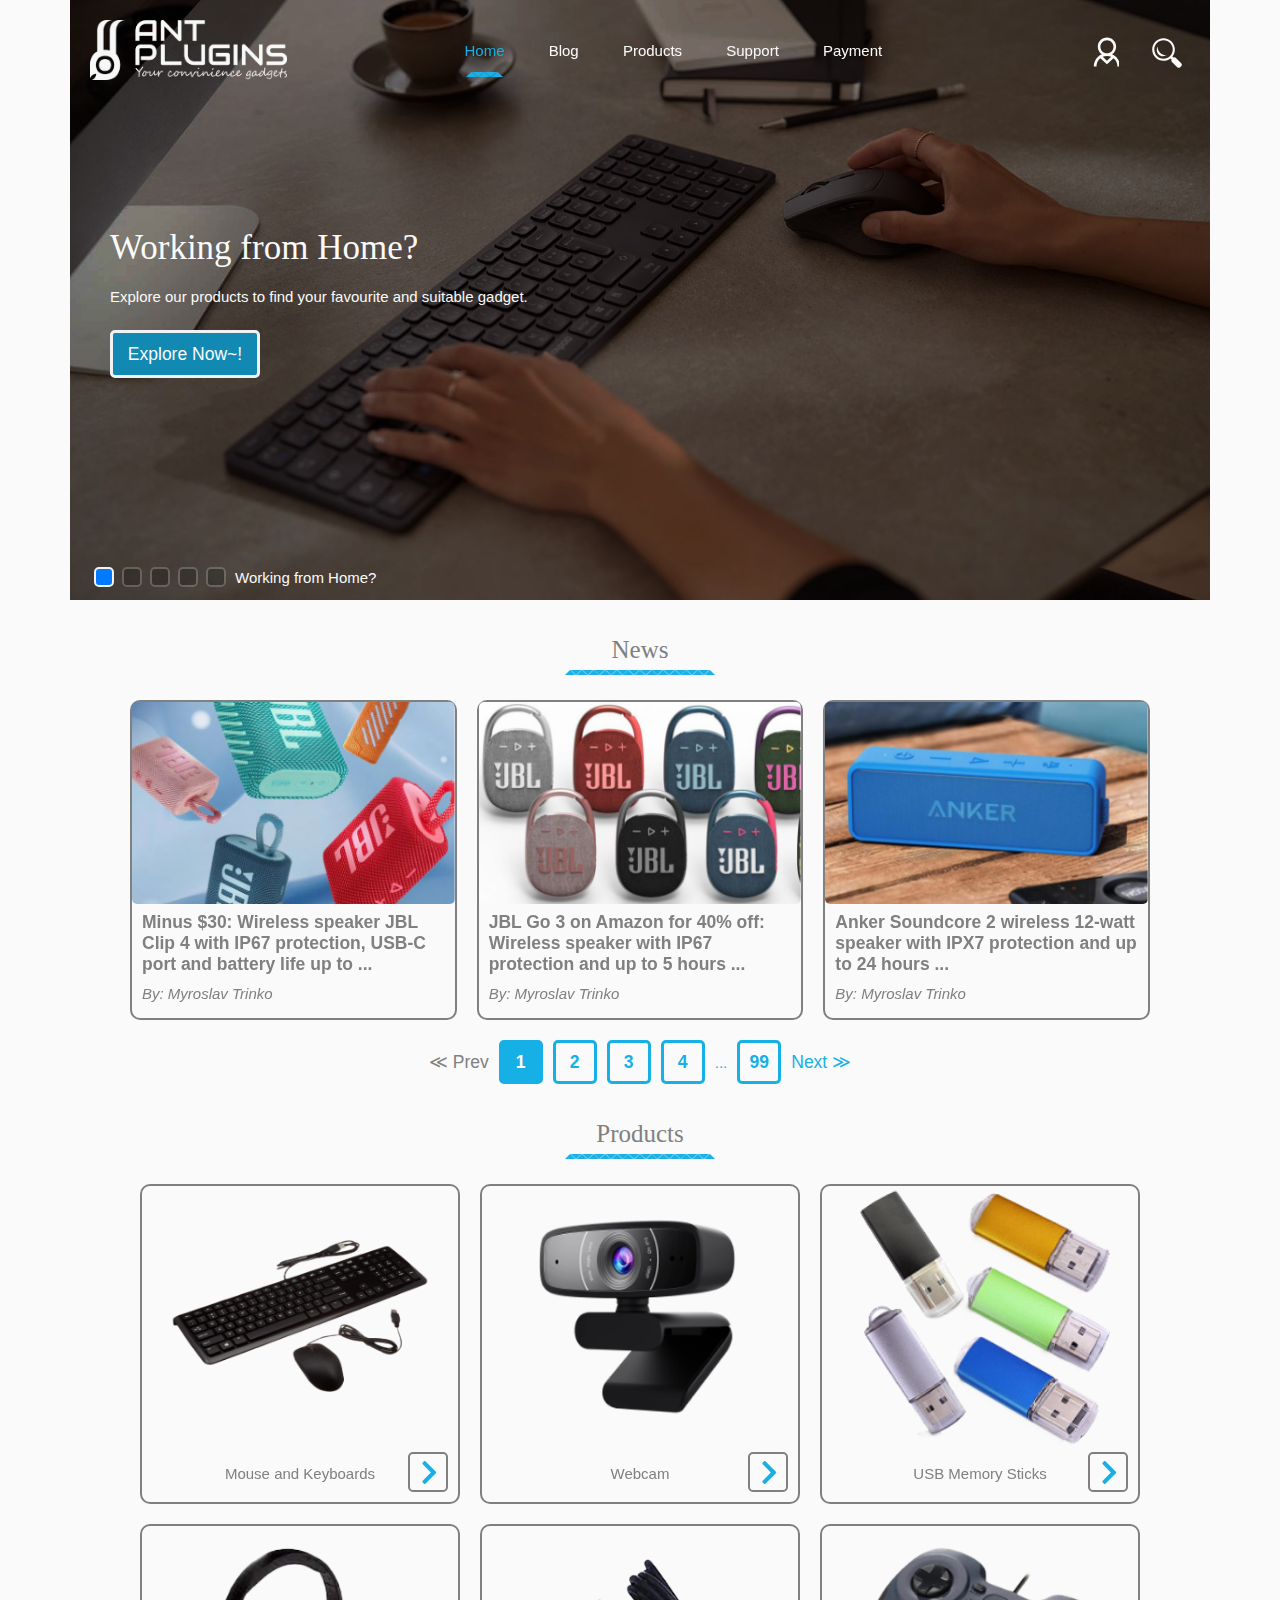
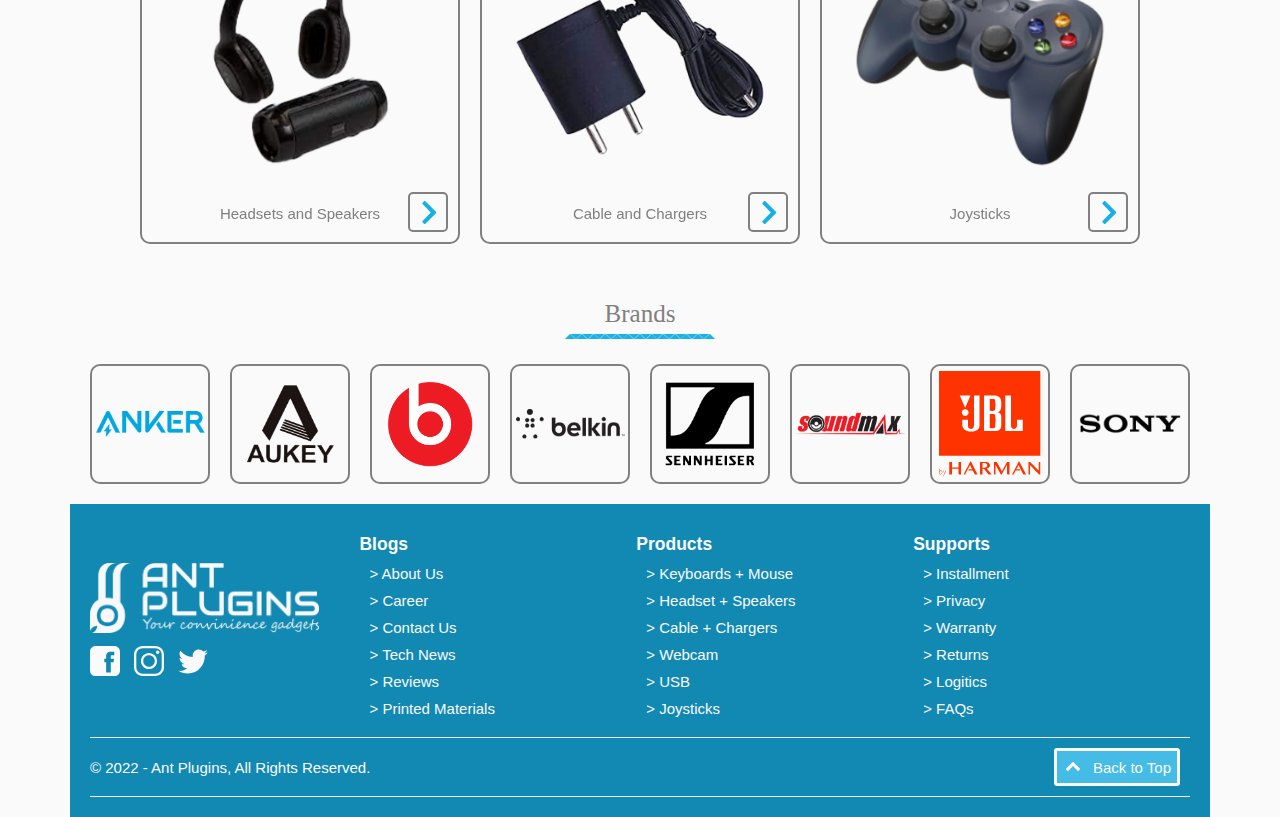
==== commit 86f086dd: "Update Changes HTML" ====
--- a/index.html
+++ b/index.html
@@ -23,21 +23,21 @@
     <!-- ========== Header Section ========== -->
     <header class="top-header padding-all max-container">
         <div class="logo">
-            <a class="desktop-logo" href="/404.html"><img height="60" src="/src/logo/logo.desktop_white.png"
+            <a class="desktop-logo" href="/index.html"><img height="60" src="/src/logo/logo.desktop_white.png"
                     alt="Logo Desktop"></a>
 
-            <a class="tablet-logo display-none" href="/404.html"><img height="60" src="/src/logo/logo.desktop_white.png"
+            <a class="tablet-logo display-none" href="/index.html"><img height="60" src="/src/logo/logo.desktop_white.png"
                     alt="Logo Desktop"></a>
 
-            <a class="mobile-logo display-none" href="/404.html"><img height="60" src="/src/logo/logo.desktop_white.png"
+            <a class="mobile-logo display-none" href="/index.html"><img height="60" src="/src/logo/logo.desktop_white.png"
                     alt="Logo Desktop"></a>
         </div>
 
         <div class="menu">
             <ul class="reset-list list-item">
                 <li class="active-list"><a href="/index.html">Home</a></li>
-                <li><a href="/about_us.html">Blog</a></li>
-                <li><a href="/prod_details.html">Products</a></li>
+                <li><a href="/blog_technews.html">Blog</a></li>
+                <li><a href="/products.html">Products</a></li>
                 <li><a href="/support_faqs.html">Support</a></li>
                 <li><a href="/payment_carts.html">Payment</a></li>
             </ul>
@@ -148,7 +148,7 @@
                     </p>
 
                     <button class="banner-button">
-                        <a href="">Collect It Now~!</a>
+                        <a href="">Collect Now~!</a>
                     </button>
 
                     <p class="small-text-banner">
@@ -157,9 +157,7 @@
                 </div>
             </div>
 
-            <div class="swiper-pagination">
-
-            </div>
+            <div class="swiper-pagination"></div>
         </div>
     </section>
 
@@ -189,7 +187,7 @@
             <ul class="swiper-wrapper reset-list">
                 <!-- Slides -->
                 <li class="swiper-slide">
-                    <a href="">
+                    <a href="./details_news.html">
                         <img src="/src/news/home-1.png" alt="">
                         <p class="news-title">
                             Minus $30: Wireless speaker JBL Clip 4 with IP67 protection, USB-C port and battery life up
@@ -203,7 +201,7 @@
 
                 <li class="swiper-slide">
                     <a href="">
-                        <img src="/src/news/home-2.png" alt="">
+                        <img src="/src/news/home-3.png" alt="">
                         <p class="news-title">
                             JBL Go 3 on Amazon for 40% off: Wireless speaker with IP67 protection and up to 5 hours ...
                         </p>
@@ -214,8 +212,8 @@
                 </li>
 
                 <li class="swiper-slide">
-                    <a href="./details_news.html">
-                        <img src="/src/news/home-3.png" alt="">
+                    <a href="">
+                        <img src="/src/news/home-2.png" alt="">
                         <p class="news-title">
                             Anker Soundcore 2 wireless 12-watt speaker with IPX7 protection and up to 24 hours ...
                         </p>
@@ -270,7 +268,7 @@
                     </p>
 
                     <div class="arrow-holder">
-                        <a href="">
+                        <a href="products.html">
                             <svg xmlns="http://www.w3.org/2000/svg" viewBox="0 0 26 26" height="25" width="25">
                                 <path
                                     d="M15.40625 13L6.820313 4.234375C6.4375 3.84375 6.441406 3.21875 6.828125 2.828125L8.363281 1.292969C8.757813 0.902344 9.390625 0.902344 9.78125 1.296875L20.707031 12.292969C20.902344 12.488281 21 12.742188 21 13C21 13.257813 20.902344 13.511719 20.707031 13.707031L9.78125 24.703125C9.390625 25.097656 8.757813 25.097656 8.363281 24.707031L6.828125 23.171875C6.441406 22.78125 6.4375 22.15625 6.820313 21.765625Z"
@@ -288,7 +286,7 @@
                     </p>
 
                     <div class="arrow-holder">
-                        <a href="">
+                        <a href="products.html">
                             <svg xmlns="http://www.w3.org/2000/svg" viewBox="0 0 26 26" height="25" width="25">
                                 <path
                                     d="M15.40625 13L6.820313 4.234375C6.4375 3.84375 6.441406 3.21875 6.828125 2.828125L8.363281 1.292969C8.757813 0.902344 9.390625 0.902344 9.78125 1.296875L20.707031 12.292969C20.902344 12.488281 21 12.742188 21 13C21 13.257813 20.902344 13.511719 20.707031 13.707031L9.78125 24.703125C9.390625 25.097656 8.757813 25.097656 8.363281 24.707031L6.828125 23.171875C6.441406 22.78125 6.4375 22.15625 6.820313 21.765625Z"
@@ -306,7 +304,7 @@
                     </p>
 
                     <div class="arrow-holder">
-                        <a href="">
+                        <a href="products.html">
                             <svg xmlns="http://www.w3.org/2000/svg" viewBox="0 0 26 26" height="25" width="25">
                                 <path
                                     d="M15.40625 13L6.820313 4.234375C6.4375 3.84375 6.441406 3.21875 6.828125 2.828125L8.363281 1.292969C8.757813 0.902344 9.390625 0.902344 9.78125 1.296875L20.707031 12.292969C20.902344 12.488281 21 12.742188 21 13C21 13.257813 20.902344 13.511719 20.707031 13.707031L9.78125 24.703125C9.390625 25.097656 8.757813 25.097656 8.363281 24.707031L6.828125 23.171875C6.441406 22.78125 6.4375 22.15625 6.820313 21.765625Z"
@@ -324,7 +322,7 @@
                     </p>
 
                     <div class="arrow-holder">
-                        <a href="">
+                        <a href="products.html">
                             <svg xmlns="http://www.w3.org/2000/svg" viewBox="0 0 26 26" height="25" width="25">
                                 <path
                                     d="M15.40625 13L6.820313 4.234375C6.4375 3.84375 6.441406 3.21875 6.828125 2.828125L8.363281 1.292969C8.757813 0.902344 9.390625 0.902344 9.78125 1.296875L20.707031 12.292969C20.902344 12.488281 21 12.742188 21 13C21 13.257813 20.902344 13.511719 20.707031 13.707031L9.78125 24.703125C9.390625 25.097656 8.757813 25.097656 8.363281 24.707031L6.828125 23.171875C6.441406 22.78125 6.4375 22.15625 6.820313 21.765625Z"
@@ -342,7 +340,7 @@
                     </p>
 
                     <div class="arrow-holder">
-                        <a href="">
+                        <a href="products.html">
                             <svg xmlns="http://www.w3.org/2000/svg" viewBox="0 0 26 26" height="25" width="25">
                                 <path
                                     d="M15.40625 13L6.820313 4.234375C6.4375 3.84375 6.441406 3.21875 6.828125 2.828125L8.363281 1.292969C8.757813 0.902344 9.390625 0.902344 9.78125 1.296875L20.707031 12.292969C20.902344 12.488281 21 12.742188 21 13C21 13.257813 20.902344 13.511719 20.707031 13.707031L9.78125 24.703125C9.390625 25.097656 8.757813 25.097656 8.363281 24.707031L6.828125 23.171875C6.441406 22.78125 6.4375 22.15625 6.820313 21.765625Z"
@@ -360,7 +358,7 @@
                     </p>
 
                     <div class="arrow-holder">
-                        <a href="">
+                        <a href="products.html">
                             <svg xmlns="http://www.w3.org/2000/svg" viewBox="0 0 26 26" height="25" width="25">
                                 <path
                                     d="M15.40625 13L6.820313 4.234375C6.4375 3.84375 6.441406 3.21875 6.828125 2.828125L8.363281 1.292969C8.757813 0.902344 9.390625 0.902344 9.78125 1.296875L20.707031 12.292969C20.902344 12.488281 21 12.742188 21 13C21 13.257813 20.902344 13.511719 20.707031 13.707031L9.78125 24.703125C9.390625 25.097656 8.757813 25.097656 8.363281 24.707031L6.828125 23.171875C6.441406 22.78125 6.4375 22.15625 6.820313 21.765625Z"
@@ -468,12 +466,12 @@
     <footer class="footer max-container padding-all">
         <div class="footer-info">
             <div class="company-description">
-                <a href="">
+                <a href="/index.html">
                     <img class="company-logo" src="./src/logo/logo.desktop_white.png" alt="">
                 </a>
 
                 <div class="company-social">
-                    <a href="">
+                    <a href="/404.html">
                         <svg xmlns="http://www.w3.org/2000/svg" viewBox="0 0 26 26">
                             <path
                                 d="M21.125 0L4.875 0C2.183594 0 0 2.183594 0 4.875L0 21.125C0 23.816406 2.183594 26 4.875 26L21.125 26C23.816406 26 26 23.816406 26 21.125L26 4.875C26 2.183594 23.816406 0 21.125 0 Z M 20.464844 14.003906L18.03125 14.003906L18.03125 23.007813L13.96875 23.007813L13.96875 14.003906L12.390625 14.003906L12.390625 10.96875L13.96875 10.96875L13.96875 9.035156C13.96875 6.503906 15.019531 5 18.007813 5L21.03125 5L21.03125 8.023438L19.273438 8.023438C18.113281 8.023438 18.035156 8.453125 18.035156 9.265625L18.03125 10.96875L20.796875 10.96875Z"
@@ -481,7 +479,7 @@
                         </svg>
                     </a>
 
-                    <a href="">
+                    <a href="/404.html">
                         <svg xmlns="http://www.w3.org/2000/svg" viewBox="0 0 26 26">
                             <path
                                 d="M7.546875 0C3.390625 0 0 3.390625 0 7.546875L0 18.453125C0 22.609375 3.390625 26 7.546875 26L18.453125 26C22.609375 26 26 22.609375 26 18.453125L26 7.546875C26 3.390625 22.609375 0 18.453125 0 Z M 7.546875 2L18.453125 2C21.527344 2 24 4.46875 24 7.546875L24 18.453125C24 21.527344 21.53125 24 18.453125 24L7.546875 24C4.472656 24 2 21.53125 2 18.453125L2 7.546875C2 4.472656 4.46875 2 7.546875 2 Z M 20.5 4C19.671875 4 19 4.671875 19 5.5C19 6.328125 19.671875 7 20.5 7C21.328125 7 22 6.328125 22 5.5C22 4.671875 21.328125 4 20.5 4 Z M 13 6C9.144531 6 6 9.144531 6 13C6 16.855469 9.144531 20 13 20C16.855469 20 20 16.855469 20 13C20 9.144531 16.855469 6 13 6 Z M 13 8C15.773438 8 18 10.226563 18 13C18 15.773438 15.773438 18 13 18C10.226563 18 8 15.773438 8 13C8 10.226563 10.226563 8 13 8Z"
@@ -489,7 +487,7 @@
                         </svg>
                     </a>
 
-                    <a href="">
+                    <a href="/404.html">
                         <svg xmlns="http://www.w3.org/2000/svg" viewBox="0 0 26 26">
                             <path
                                 d="M25.855469 5.574219C24.914063 5.992188 23.902344 6.273438 22.839844 6.402344C23.921875 5.75 24.757813 4.722656 25.148438 3.496094C24.132813 4.097656 23.007813 4.535156 21.8125 4.769531C20.855469 3.75 19.492188 3.113281 17.980469 3.113281C15.082031 3.113281 12.730469 5.464844 12.730469 8.363281C12.730469 8.773438 12.777344 9.175781 12.867188 9.558594C8.503906 9.339844 4.636719 7.246094 2.046875 4.070313C1.59375 4.847656 1.335938 5.75 1.335938 6.714844C1.335938 8.535156 2.261719 10.140625 3.671875 11.082031C2.808594 11.054688 2 10.820313 1.292969 10.425781C1.292969 10.449219 1.292969 10.46875 1.292969 10.492188C1.292969 13.035156 3.101563 15.15625 5.503906 15.640625C5.0625 15.761719 4.601563 15.824219 4.121094 15.824219C3.78125 15.824219 3.453125 15.792969 3.132813 15.730469C3.800781 17.8125 5.738281 19.335938 8.035156 19.375C6.242188 20.785156 3.976563 21.621094 1.515625 21.621094C1.089844 21.621094 0.675781 21.597656 0.265625 21.550781C2.585938 23.039063 5.347656 23.90625 8.3125 23.90625C17.96875 23.90625 23.25 15.90625 23.25 8.972656C23.25 8.742188 23.246094 8.515625 23.234375 8.289063C24.261719 7.554688 25.152344 6.628906 25.855469 5.574219"
@@ -504,35 +502,35 @@
                     <li>
                         <p class="title-index">Blogs</p>
                     </li>
-                    <li><a href="./about_us.html">> About Us</a></li>
-                    <li><a href="">> Career</a></li>
+                    <li><a href="/about_us.html">> About Us</a></li>
+                    <li><a href="/about_us.html">> Career</a></li>
                     <li><a href="./contact_us.html">> Contact Us</a></li>
-                    <li><a href="">> Tech News</a></li>
-                    <li><a href="">> Reviews</a></li>
-                    <li><a href="">> Printed Materials</a></li>
+                    <li><a href="/blog_technews.html">> Tech News</a></li>
+                    <li><a href="/blog_technews.html">> Reviews</a></li>
+                    <li><a href="/blog_technews.html">> Printed Materials</a></li>
                 </ul>
 
                 <ul class="reset-list">
                     <li>
                         <p class="title-index">Products</p>
                     </li>
-                    <li><a href="">> Keyboards + Mouse</a></li>
-                    <li><a href="">> Headset + Speakers</a></li>
-                    <li><a href="">> Cable + Chargers</a></li>
-                    <li><a href="">> Webcam</a></li>
-                    <li><a href="">> USB</a></li>
-                    <li><a href="">> Joysticks</a></li>
+                    <li><a href="/products.html">> Keyboards + Mouse</a></li>
+                    <li><a href="/products.html">> Headset + Speakers</a></li>
+                    <li><a href="/products.html">> Cable + Chargers</a></li>
+                    <li><a href="/products.html">> Webcam</a></li>
+                    <li><a href="/products.html">> USB</a></li>
+                    <li><a href="/products.html">> Joysticks</a></li>
                 </ul>
 
                 <ul class="reset-list">
                     <li>
                         <p class="title-index">Supports</p>
                     </li>
-                    <li><a href="">> Installment</a></li>
-                    <li><a href="">> Privacy</a></li>
-                    <li><a href="">> Warranty</a></li>
-                    <li><a href="">> Returns</a></li>
-                    <li><a href="">> Logitics</a></li>
+                    <li><a href="/support_faqs.html">> Installment</a></li>
+                    <li><a href="/support_faqs.html">> Privacy</a></li>
+                    <li><a href="/support_faqs.html">> Warranty</a></li>
+                    <li><a href="/support_faqs.html">> Returns</a></li>
+                    <li><a href="/support_faqs.html">> Logitics</a></li>
                     <li><a href="/support_faqs.html">> FAQs</a></li>
                 </ul>
             </div>
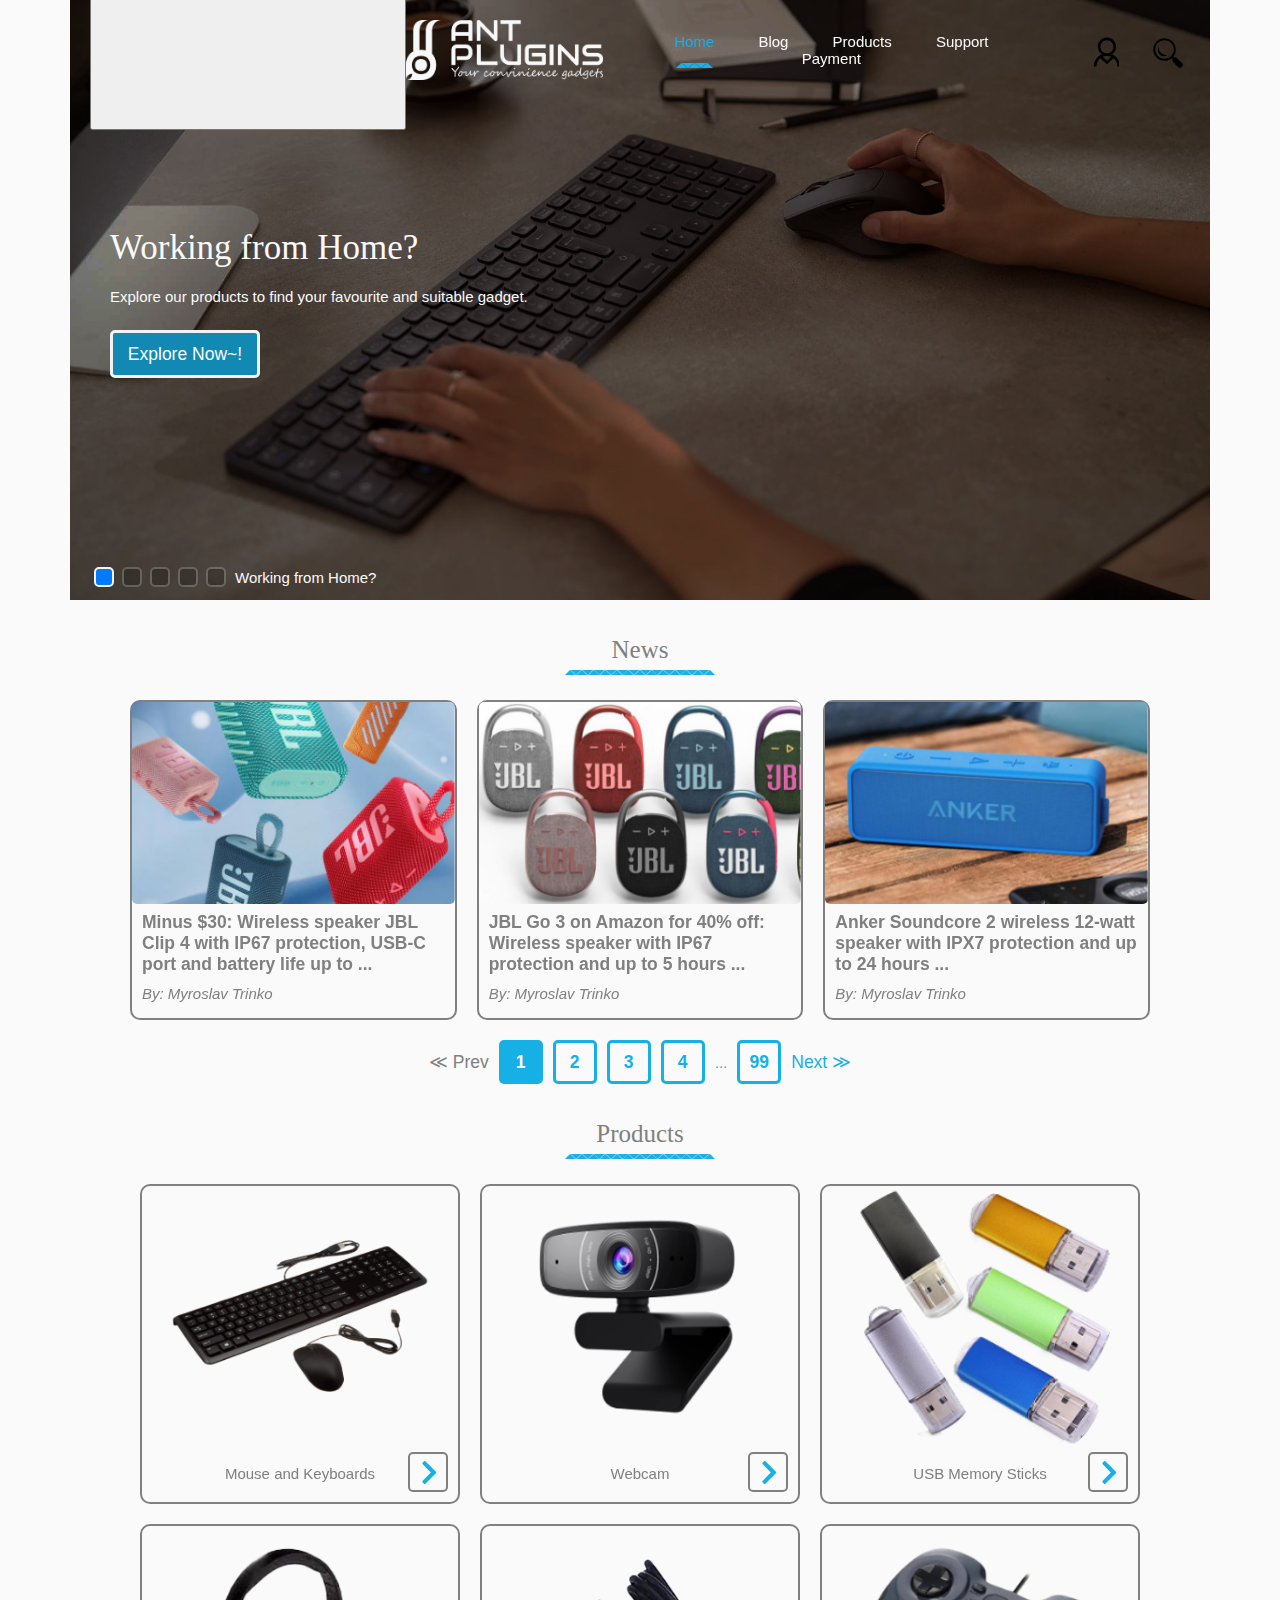
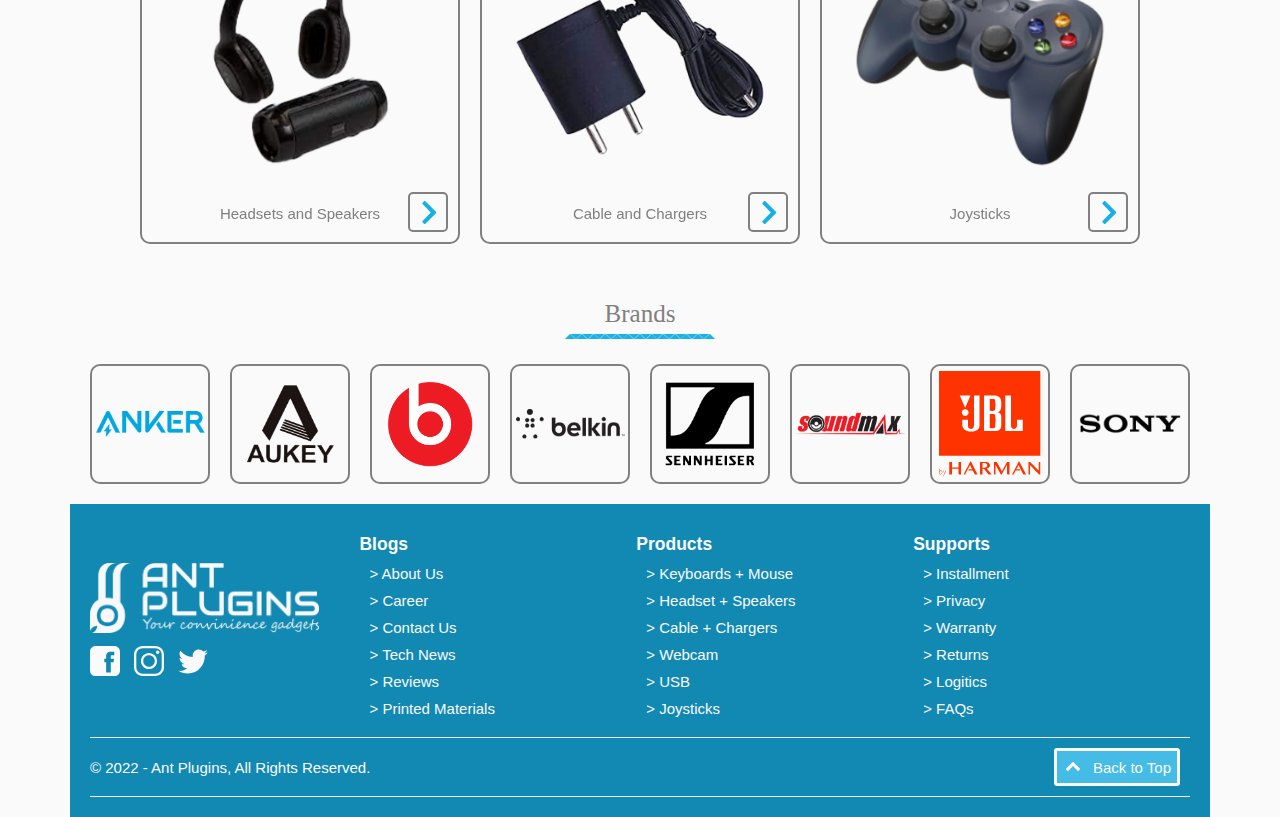
==== commit bbdb2587: "Responsive Website Added on HTML" ====
--- a/index.html
+++ b/index.html
@@ -22,19 +22,24 @@
 <body>
     <!-- ========== Header Section ========== -->
     <header class="top-header padding-all max-container">
+        <button class="menu-button">
+            <svg>
+                <rect class="top" width="26" height="3" x="2" y="5"></rect>
+                <rect class="mid" width="26" height="3" x="2" y="13"></rect>
+                <rect class="bot" width="26" height="3" x="2" y="21"></rect>
+            </svg>
+        </button>
+        
         <div class="logo">
-            <a class="desktop-logo" href="/index.html"><img height="60" src="/src/logo/logo.desktop_white.png"
-                    alt="Logo Desktop"></a>
-
-            <a class="tablet-logo display-none" href="/index.html"><img height="60" src="/src/logo/logo.desktop_white.png"
-                    alt="Logo Desktop"></a>
-
-            <a class="mobile-logo display-none" href="/index.html"><img height="60" src="/src/logo/logo.desktop_white.png"
-                    alt="Logo Desktop"></a>
+            <a class = "desktop-logo" href="/index.html"><img height = "60" src="/src/logo/logo.desktop_white.png" alt="Logo Desktop"></a>
+
+            <a class = "tablet-logo display-none" href="/index.html"><img height = "60" src="/src/logo/logo.tablet_white.png" alt="Logo Tablet"></a>
+
+            <a class = "mobile-logo display-none" href="/index.html"><img height = "60" src="/src/logo/logo.mobile_white.png" alt="Logo Mobile"></a>
         </div>
 
         <div class="menu">
-            <ul class="reset-list list-item">
+            <ul class = "reset-list list-item">
                 <li class="active-list"><a href="/index.html">Home</a></li>
                 <li><a href="/blog_technews.html">Blog</a></li>
                 <li><a href="/products.html">Products</a></li>
@@ -43,21 +48,17 @@
             </ul>
         </div>
 
-        <div class="right-menu">
+        <div class = "right-menu">
             <div class="account">
                 <svg xmlns="http://www.w3.org/2000/svg" viewBox="0 0 25 29">
-                    <path
-                        d="M16 5C12.144531 5 9 8.144531 9 12C9 14.410156 10.230469 16.550781 12.09375 17.8125C8.527344 19.34375 6 22.882813 6 27L8 27C8 24.46875 9.171875 22.214844 11 20.75L15.3125 24.71875L16 25.375L16.6875 24.71875L21 20.75C22.828125 22.214844 24 24.46875 24 27L26 27C26 22.882813 23.472656 19.34375 19.90625 17.8125C21.769531 16.550781 23 14.410156 23 12C23 8.144531 19.855469 5 16 5 Z M 16 7C18.773438 7 21 9.226563 21 12C21 14.773438 18.773438 17 16 17C13.226563 17 11 14.773438 11 12C11 9.226563 13.226563 7 16 7 Z M 16 19C17.144531 19 18.238281 19.226563 19.21875 19.65625L16 22.65625L12.78125 19.65625C13.761719 19.226563 14.855469 19 16 19Z"
-                        fill="#FAFAFA" />
-                </svg>
+                    <path d="M16 5C12.144531 5 9 8.144531 9 12C9 14.410156 10.230469 16.550781 12.09375 17.8125C8.527344 19.34375 6 22.882813 6 27L8 27C8 24.46875 9.171875 22.214844 11 20.75L15.3125 24.71875L16 25.375L16.6875 24.71875L21 20.75C22.828125 22.214844 24 24.46875 24 27L26 27C26 22.882813 23.472656 19.34375 19.90625 17.8125C21.769531 16.550781 23 14.410156 23 12C23 8.144531 19.855469 5 16 5 Z M 16 7C18.773438 7 21 9.226563 21 12C21 14.773438 18.773438 17 16 17C13.226563 17 11 14.773438 11 12C11 9.226563 13.226563 7 16 7 Z M 16 19C17.144531 19 18.238281 19.226563 19.21875 19.65625L16 22.65625L12.78125 19.65625C13.761719 19.226563 14.855469 19 16 19Z" />
+                  </svg>
             </div>
 
             <div class="search">
                 <svg xmlns="http://www.w3.org/2000/svg" viewBox="0 0 26 26">
-                    <path
-                        d="M10 0.1875C4.578125 0.1875 0.1875 4.578125 0.1875 10C0.1875 15.421875 4.578125 19.8125 10 19.8125C12.289063 19.8125 14.394531 19.003906 16.0625 17.6875L16.9375 18.5625C16.570313 19.253906 16.699219 20.136719 17.28125 20.71875L21.875 25.34375C22.589844 26.058594 23.753906 26.058594 24.46875 25.34375L25.34375 24.46875C26.058594 23.753906 26.058594 22.589844 25.34375 21.875L20.71875 17.28125C20.132813 16.695313 19.253906 16.59375 18.5625 16.96875L17.6875 16.09375C19.011719 14.421875 19.8125 12.300781 19.8125 10C19.8125 4.578125 15.421875 0.1875 10 0.1875 Z M 10 2C14.417969 2 18 5.582031 18 10C18 14.417969 14.417969 18 10 18C5.582031 18 2 14.417969 2 10C2 5.582031 5.582031 2 10 2 Z M 4.9375 7.46875C4.421875 8.304688 4.125 9.289063 4.125 10.34375C4.125 13.371094 6.566406 15.8125 9.59375 15.8125C10.761719 15.8125 11.859375 15.433594 12.75 14.8125C12.511719 14.839844 12.246094 14.84375 12 14.84375C8.085938 14.84375 4.9375 11.695313 4.9375 7.78125C4.9375 7.675781 4.933594 7.574219 4.9375 7.46875Z"
-                        fill="#FAFAFA" />
-                </svg>
+                    <path d="M10 0.1875C4.578125 0.1875 0.1875 4.578125 0.1875 10C0.1875 15.421875 4.578125 19.8125 10 19.8125C12.289063 19.8125 14.394531 19.003906 16.0625 17.6875L16.9375 18.5625C16.570313 19.253906 16.699219 20.136719 17.28125 20.71875L21.875 25.34375C22.589844 26.058594 23.753906 26.058594 24.46875 25.34375L25.34375 24.46875C26.058594 23.753906 26.058594 22.589844 25.34375 21.875L20.71875 17.28125C20.132813 16.695313 19.253906 16.59375 18.5625 16.96875L17.6875 16.09375C19.011719 14.421875 19.8125 12.300781 19.8125 10C19.8125 4.578125 15.421875 0.1875 10 0.1875 Z M 10 2C14.417969 2 18 5.582031 18 10C18 14.417969 14.417969 18 10 18C5.582031 18 2 14.417969 2 10C2 5.582031 5.582031 2 10 2 Z M 4.9375 7.46875C4.421875 8.304688 4.125 9.289063 4.125 10.34375C4.125 13.371094 6.566406 15.8125 9.59375 15.8125C10.761719 15.8125 11.859375 15.433594 12.75 14.8125C12.511719 14.839844 12.246094 14.84375 12 14.84375C8.085938 14.84375 4.9375 11.695313 4.9375 7.78125C4.9375 7.675781 4.933594 7.574219 4.9375 7.46875Z"/>
+                  </svg>
             </div>
         </div>
     </header>
@@ -234,6 +235,12 @@
             <p>...</p>
             <button>99</button>
             <a href="">Next &#8811;</a>
+        </div>
+
+        <div class="display-none news-pagination-mobile">
+            <button> &#8810;</button>
+            <p>1 / 100</p>
+            <button class="active-button"> &#8811; </button>
         </div>
 
         <script>
@@ -463,12 +470,15 @@
     </script>
 
     <!-- ========== Footer Section ========== -->
+    <!-- ========== Footer Section ========== -->
     <footer class="footer max-container padding-all">
         <div class="footer-info">
             <div class="company-description">
-                <a href="/index.html">
-                    <img class="company-logo" src="./src/logo/logo.desktop_white.png" alt="">
-                </a>
+                <div>
+                    <a href="/index.html">
+                        <img class="company-logo" src="./src/logo/logo.desktop_white.png" alt="">
+                    </a>
+                </div>
 
                 <div class="company-social">
                     <a href="/404.html">
@@ -538,7 +548,7 @@
 
         <div class="footer-copyright">
             <p>© 2022 - Ant Plugins, All Rights Reserved.</p>
-            <button class="back-to-top">
+            <button class="back-to-top" id="top-Btn" onclick="topFunction()">
                 <svg xmlns="http://www.w3.org/2000/svg" viewBox="0 0 26 26" width="30" height="30">
                     <path
                         d="M13 6.171875L3.585938 15.585938L6.414063 18.414063L13 11.828125L19.585938 18.414063L22.414063 15.585938Z"
@@ -548,6 +558,6 @@
             </button>
         </div>
     </footer>
+    <script src="/src/scripts.js"></script>
 </body>
-
 </html>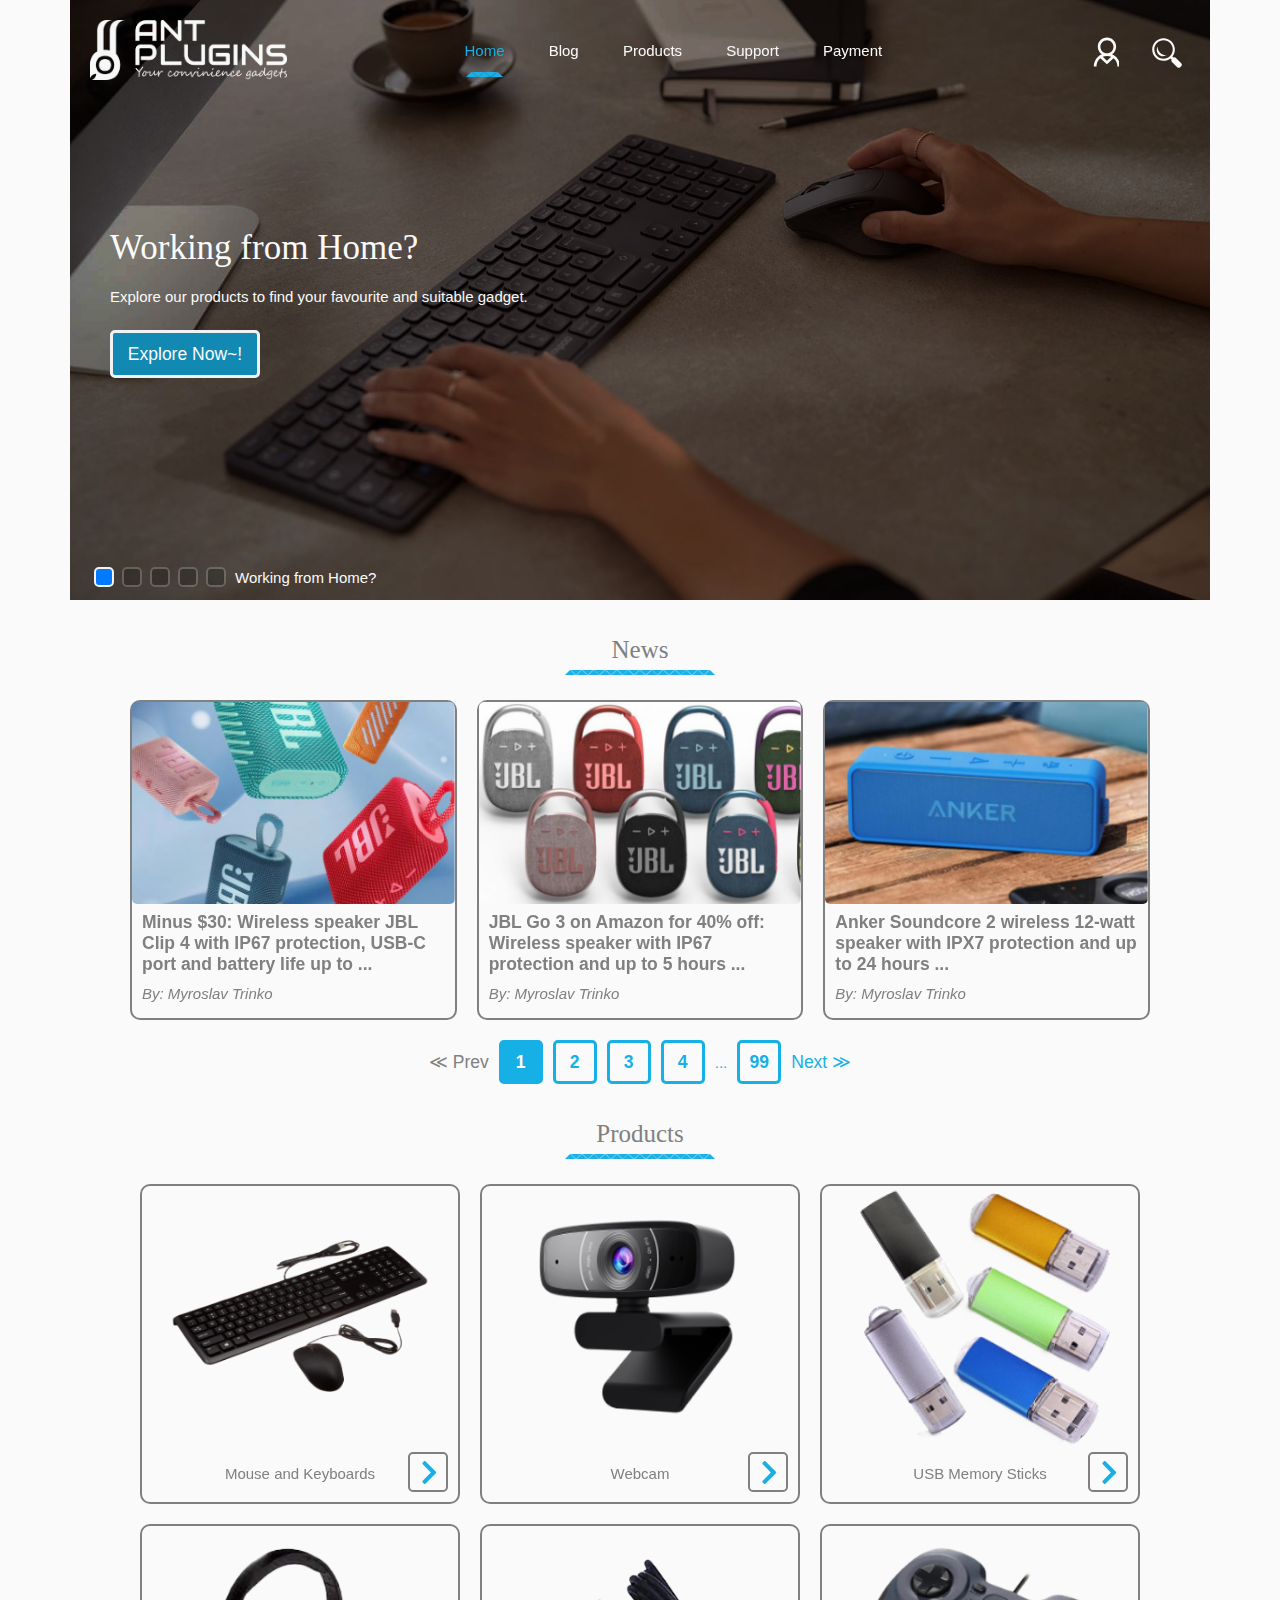
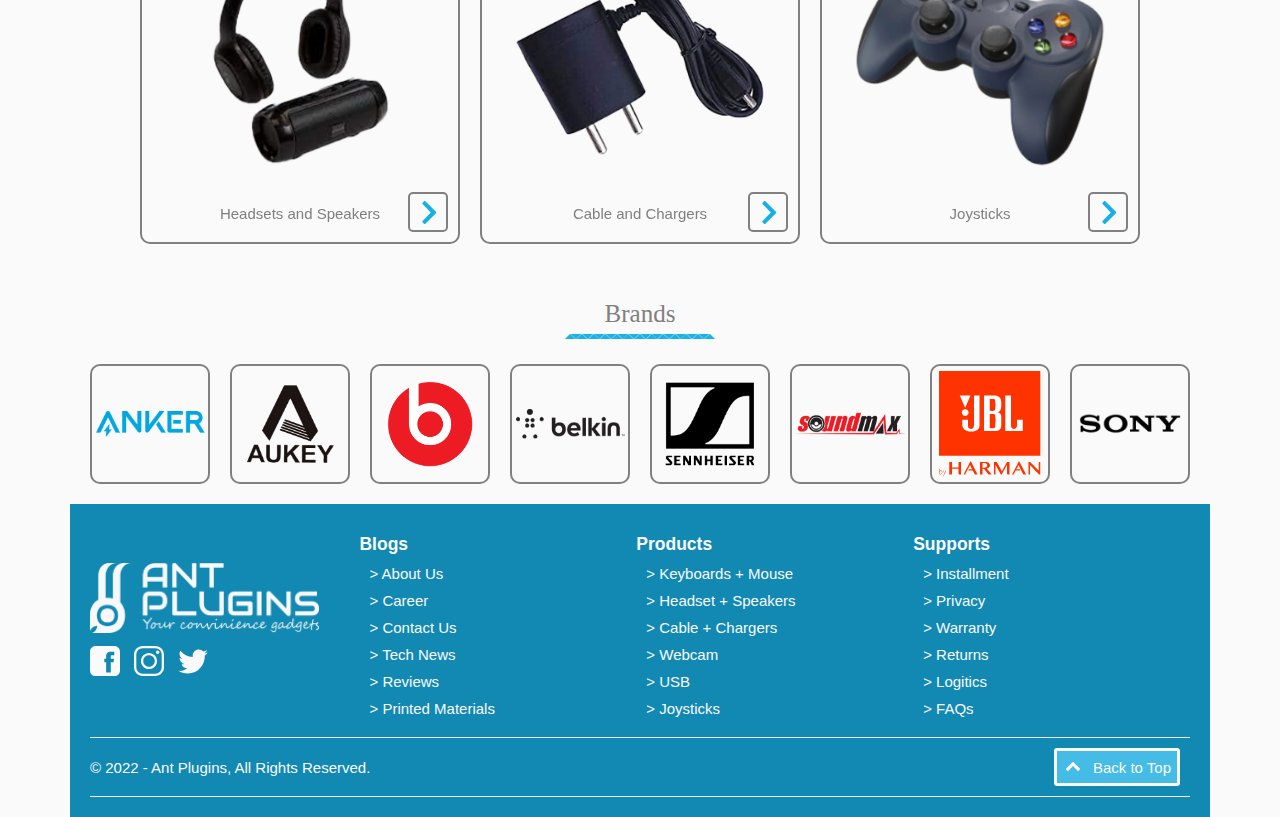
==== commit d3b386a2: "Little Fix in Resp.web" ====
--- a/index.html
+++ b/index.html
@@ -68,17 +68,19 @@
         <div class="banner-sw swiper">
             <div class="swiper-wrapper">
                 <div class="swiper-slide banner1">
-                    <p class="title-banner">
-                        Working from Home?
-                    </p>
-
-                    <p class="description-banner">
-                        Explore our products to find your favourite and suitable gadget.
-                    </p>
-
-                    <button class="banner-button">
-                        <a href="">Explore Now~!</a>
-                    </button>
+                    <div class = "banner-content">
+                        <p class="title-banner">
+                            Working from Home?
+                        </p>
+
+                        <p class="description-banner">
+                            Explore our products to find your favourite and suitable gadget.
+                        </p>
+
+                        <button class="banner-button">
+                            <a href="./products.html">Explore Now~!</a>
+                        </button>
+                    </div>
 
                     <p class="small-text-banner">
                         Working from Home?
@@ -86,17 +88,19 @@
                 </div>
 
                 <div class="swiper-slide banner2">
-                    <p class="title-banner">
-                        Don't Loose the Beat!
-                    </p>
-
-                    <p class="description-banner">
-                        Pick our products to find the best chilling headsets.
-                    </p>
-
-                    <button class="banner-button">
-                        <a href="">Inspect Now~!</a>
-                    </button>
+                    <div class = "banner-content">
+                        <p class="title-banner">
+                            Don't Loose the Beat!
+                        </p>
+                        
+                        <p class="description-banner">
+                            Pick our products to find the best chilling headsets.
+                        </p>
+
+                        <button class="banner-button">
+                            <a href="">Inspect Now~!</a>
+                        </button>
+                    </div>
 
                     <p class="small-text-banner">
                         Don't Loose the Beat!
@@ -104,17 +108,19 @@
                 </div>
 
                 <div class="swiper-slide banner3">
-                    <p class="title-banner">
-                        Be full charged~!
-                    </p>
-
-                    <p class="description-banner">
-                        Choose our products to obtain the flexible preseved tools for your electronics.
-                    </p>
-
-                    <button class="banner-button">
-                        <a href="">Find out Now~!</a>
-                    </button>
+                    <div class = "banner-content">
+                        <p class="title-banner">
+                            Be full charged~!
+                        </p>
+
+                        <p class="description-banner">
+                            Choose our products to obtain the flexible preseved tools for your electronics.
+                        </p>
+
+                        <button class="banner-button">
+                            <a href="">Find out Now~!</a>
+                        </button>
+                    </div>
 
                     <p class="small-text-banner">
                         Be full charged~!
@@ -122,17 +128,19 @@
                 </div>
 
                 <div class="swiper-slide banner4">
-                    <p class="title-banner">
-                        Always on Time~!
-                    </p>
-
-                    <p class="description-banner">
-                        Get our Webcam to join your company meeting everytime and everywhere.
-                    </p>
-
-                    <button class="banner-button">
-                        <a href="">Get it Now~!</a>
-                    </button>
+                    <div class = "banner-content">
+                        <p class="title-banner">
+                            Always on Time~!
+                        </p>
+
+                        <p class="description-banner">
+                            Get our Webcam to join your company meeting everytime and everywhere.
+                        </p>
+
+                        <button class="banner-button">
+                            <a href="">Get it Now~!</a>
+                        </button>
+                    </div>
 
                     <p class="small-text-banner">
                         Always on Time~!
@@ -140,17 +148,19 @@
                 </div>
 
                 <div class="swiper-slide banner5">
-                    <p class="title-banner">
-                        Safe Movable Data~!
-                    </p>
-
-                    <p class="description-banner">
-                        Collect your style of Memory Stick to work remotely.
-                    </p>
-
-                    <button class="banner-button">
-                        <a href="">Collect Now~!</a>
-                    </button>
+                    <div class = "banner-content">
+                        <p class="title-banner">
+                            Safe Movable Data~!
+                        </p>
+
+                        <p class="description-banner">
+                            Collect your style of Memory Stick to work remotely.
+                        </p>
+
+                        <button class="banner-button">
+                            <a href="">Collect Now~!</a>
+                        </button>
+                    </div>
 
                     <p class="small-text-banner">
                         Safe Movable Data~!
--- a/src/style.css
+++ b/src/style.css
@@ -1,248 +1,287 @@
-   /* ========== Overall Styles ========== */
-   *,
-   *::after,
-   *::before {
-       box-sizing: border-box;
-   }
-
-   @font-face {
-    font-family: Audiowide, cursive;
-    src: url(/src/fonts/Audiowide/Audiowide-Regular.ttf);
-   }
-
-   @font-face {
-    font-family: Merriweather Sans, sans-serif;
-    src: url(/src/fonts/Merriweather_Sans/MerriweatherSans-VariableFont_wght.ttf);
-   }
-
-   html {
-       font-size: 62.5%;
-   }
-
-   :root {
-       /* This resolution from 360*640. So largeblock is 40px and it's xlDis. Thanks Mentor ^^!*/
-       --tnDis: 5px;
-       --smDis: 10px;
-       --mdDis: 20px;
-       --lgDis: 30px;
-       --xlDis: 40px;
-
-       --mainColor1: #17B0E6;
-       --maincolor1D: #1289B3;
-       --maincolor1L: #45BCE6;
-       --whitecolor: #fafafa; 
-       --whitecolor2: #f2f2f2;
-       --maincolorgradient: linear-gradient(-45deg, #17B0E6 0%, #45BCE6 100%);
-       --darkcolor: #404040;
-       --darkcolor2: #0D0D0D;
-       --mediancolor: #808080;
-       --whitecolor: #fafafa;
-       --subwhitecolor: #efefef;
-       --redsalecolor: #EC1313;
-
-       --font1: 'Merriweather Sans', sans-serif;
-       --font2: 'Audiowide', cursive;
-       --fontSize0: 4.5rem;
-       --fontSize1: 3.5rem;
-       --fontSize2: 2.5rem;
-       --fontSize3: 1.75rem;
-       --fontSize4: 1.5rem;
-       --fontSize5: 1.25rem;
-
-       --width1: 360px;
-       --width2: 800px;
-       --width3: 1200px;
-   }
-
-   .padding-all {
-       padding: 10px var(--mdDis);
-   }
-
-   h1, p, i{
-       margin-top: 0px;
-   }
-
-   .reset-list {
-       list-style: none;
-       text-decoration: none;
-       padding: 0;
-       margin: 0;
-   }
-
-   .img,
-   video,
-   iframe {
-       max-width: 100%;
-   }
-
-
-   body {
-       margin: 0px;
-       padding: 0px;
-       background-color: var(--whitecolor);
-       position: relative;
-       
-   }
-
-   body,
-   button,
-   input {
-       font-family: var(--font1);
-       font-size: var(--fontSize4);
-       color: var(--mediancolor);
-   }
-
-   .max-container {
-       max-width: 1140px;
-       min-width: 360px;
-       margin-left: auto !important;
-       margin-right: auto !important;
-   }
-
-   a {
-       text-decoration: none;
-       color: #000;
-   }
-
-   p {
-       margin: 0;
-       padding: 0;
-   }
-
-   .display-none {
-       display: none;
-   }
-
-   .active {
-       color: var(--mainColor1);
-   }
-
-   /*Filter styles*/
-   .saturate {
-       filter: saturate(3);
-   }
-
-   .grayscale {
-       filter: grayscale(100%);
-   }
-
-   .contrast {
-       filter: contrast(160%);
-   }
-
-   .brightness {
-       filter: brightness(0.25);
-   }
-
-   .blur {
-       filter: blur(3px);
-   }
-
-   .invert {
-       filter: invert(100%);
-   }
-
-   .sepia {
-       filter: sepia(100%);
-   }
-
-   .huerotate {
-       filter: hue-rotate(180deg);
-   }
-
-   .rss.opacity {
-       filter: opacity(50%);
-   }
-
-   /* ========== Homepage - Heading Section ========== */
-    .top-header{
-        height: 100px;
-        /* background-color: #404040; */
-        position: absolute;
-        display: flex;
-        align-items: center;
-        justify-content: space-between;
-        position: absolute;
-        width: 100%;
-        top: 0;
-        transform: translate(-50%, 0);
+/* ========== Overall Styles ========== */
+*,
+*::after,
+*::before {
+    box-sizing: border-box;
+}
+
+@font-face {
+ font-family: Audiowide, cursive;
+ src: url(/src/fonts/Audiowide/Audiowide-Regular.ttf);
+}
+
+@font-face {
+ font-family: Merriweather Sans, sans-serif;
+ src: url(/src/fonts/Merriweather_Sans/MerriweatherSans-VariableFont_wght.ttf);
+}
+
+html {
+    font-size: 62.5%;
+}
+
+:root {
+    /* This resolution from 360*640. So largeblock is 40px and it's xlDis. Thanks Mentor ^^!*/
+    --tnDis: 5px;
+    --smDis: 10px;
+    --mdDis: 20px;
+    --lgDis: 30px;
+    --xlDis: 40px;
+
+    --mainColor1: #17B0E6;
+    --maincolor1D: #1289B3;
+    --maincolor1L: #45BCE6;
+    --whitecolor: #fafafa; 
+    --whitecolor2: #f2f2f2;
+    --maincolorgradient: linear-gradient(-45deg, #17B0E6 0%, #45BCE6 100%);
+    --darkcolor: #404040;
+    --darkcolor2: #0D0D0D;
+    --mediancolor: #808080;
+    --whitecolor: #fafafa;
+    --subwhitecolor: #efefef;
+    --redsalecolor: #EC1313;
+
+    --font1: 'Merriweather Sans', sans-serif;
+    --font2: 'Audiowide', cursive;
+    --fontSize0: 4.5rem;
+    --fontSize1: 3.5rem;
+    --fontSize2: 2.5rem;
+    --fontSize3: 1.75rem;
+    --fontSize4: 1.5rem;
+    --fontSize5: 1.25rem;
+
+    --width1: 360px;
+    --width2: 800px;
+    --width3: 1200px;
+}
+
+.padding-all {
+    padding: 10px var(--mdDis);
+}
+
+h1, p, i{
+    margin-top: 0px;
+}
+
+.reset-list {
+    list-style: none;
+    text-decoration: none;
+    padding: 0;
+    margin: 0;
+}
+
+.img,
+video,
+iframe {
+    max-width: 100%;
+}
+
+
+body {
+    margin: 0px;
+    padding: 0px;
+    background-color: var(--whitecolor);
+    position: relative;
+    min-width: 360px;    
+}
+
+body,
+button,
+input {
+    font-family: var(--font1);
+    font-size: var(--fontSize4);
+    color: var(--mediancolor);
+}
+
+.max-container {
+    max-width: 1140px;
+    min-width: 360px;
+    margin-left: auto !important;
+    margin-right: auto !important;
+}
+
+a {
+    text-decoration: none;
+    color: var(--darkcolor2);
+}
+
+p {
+    margin: 0;
+    padding: 0;
+}
+
+.display-none {
+    display: none;
+}
+
+.active {
+    color: var(--mainColor1);
+}
+
+/* ========== Homepage - Heading Section ========== */
+.top-header{
+    height: 100px;
+    /* background-color: #404040; */
+    position: absolute;
+    display: flex;
+    align-items: center;
+    justify-content: space-between;
+    position: absolute;
+    width: 100%;
+    top: 0;
+    transform: translate(-50%, 0);
+    left: 50%;
+    z-index: 3;
+}
+
+.logo{
+    height: 60px;
+}
+
+.menu {
+    display: inline;
+}
+
+.list-item {
+    text-align: center;
+    display: inline-block;
+}
+
+.list-item > li {
+    display: inline-block;
+    padding: 0px var(--mdDis);
+}
+
+.list-item li a{
+    color: var(--whitecolor);
+}
+
+.list-item .active-list > a{
+    color: var(--mainColor1);
+}
+
+.list-item .active-list{
+    position: relative;
+}
+
+.list-item .active-list::after{
+    content: "";
+    height: 5px;
+    width: 38px;
+    background-repeat: no-repeat;
+    background-size: auto auto;
+    background-position: center center;
+    background-image: url("/src/misc/Header-bar.png");
+    top: 30px;
+    transform: translate(-50%, 0);
+    left: 50%;
+    /* background-color: #17B0E6; */
+    position: absolute;
+}
+
+.right-menu{
+    display: flex;
+    align-items: center;
+    justify-content: center;
+    height: 60px;
+}
+
+.account, .search{
+    display: flex;
+    align-items: center;
+    justify-content: center;
+    height: 45px;
+    width: 45px;
+    padding: auto;
+    margin-left: var(--mdDis);
+}
+
+.search{
+    padding-top: var(--tnDis);
+}
+
+.account > svg{
+    height: 38px;
+    fill: var(--whitecolor);
+}
+
+.search > svg{
+    height: 30px;
+    fill: var(--whitecolor);
+}
+
+.menu-button {
+    width: 34px;
+    height: 32px;
+    background-color: transparent;
+    margin: 0px;
+    padding: 0px;
+    border: 2px solid var(--whitecolor);
+    border-radius: 5px;
+}
+
+.menu-button svg{
+    width: 30px;
+    height: 29px;
+    fill: var(--whitecolor);
+}
+
+@media (min-width: 960px) {
+    .menu-button {
+        display: none;
+    }
+}
+
+@media (max-width: 960px) {
+    .logo{
+        position: absolute;
+        top: 50px;
         left: 50%;
-        z-index: 3;
-    }
-
+        transform: translate(-50%,-50%);
+        height: 60px;
+    }
+
+    .logo .desktop-logo
+    {
+        display: none;
+    }
+
+    .logo .tablet-logo{
+        display: block;
+        /* height: 40px; */
+    }
+
+    .menu{
+        display: none;
+    }
+}
+
+@media (max-width: 530px) {
     .logo{
+        position: absolute;
+        top: 50px;
+        left: 50%;
+        transform: translate(-50%,-50%);
         height: 60px;
     }
 
-    .menu {
-        display: inline;
-    }
-    
-    .list-item {
-        text-align: center;
-        display: inline-block;
-    }
-
-    .list-item > li {
-        display: inline-block;
-        padding: 0px var(--mdDis);
-    }
-
-    .list-item > li > a{
-        color: #fafafa;
-    }
-
-    .list-item .active-list > a{
-        color: var(--mainColor1);
-    }
-
-    .list-item .active-list{
-        position: relative;
-    }
-
-    .list-item .active-list::after{
-        content: "";
-        height: 5px;
-        width: 38px;
-        background-repeat: no-repeat;
-        background-size: auto auto;
-        background-position: center center;
-        background-image: url("/src/misc/Header-bar.png");
-        top: 30px;
-        transform: translate(-50%, 0);
-        left: 50%;
-        /* background-color: #17B0E6; */
-        position: absolute;
-    }
-
-    .right-menu{
-        display: flex;
-        align-items: center;
-        justify-content: center;
-        height: 60px;
-    }
-
-    .account, .search{
-        display: flex;
-        align-items: center;
-        justify-content: center;
-        height: 45px;
-        width: 45px;
-        padding: auto;
-        margin-left: var(--mdDis);
-    }
-
-    .search{
-        padding-top: var(--tnDis);
-    }
-
-    .account > svg{
-        height: 38px;
-    }
-
-    .search > svg{
-        height: 30px;
-    }
+    .logo .desktop-logo
+    {
+        display: none;
+    }
+
+    .logo .tablet-logo{
+        display: none;
+    }
+
+    .logo .mobile-logo{
+        display: block;
+        /* height: 40px; */
+    }
+
+    .menu{
+        display: none;
+    }
+}
 
     /* ========== Homepage - Top-Banner Section ========== */
     .top-banner{
@@ -620,6 +659,8 @@
         color: var(--mediancolor);
     }
 
+    /*  */
+
     .news .news-pagination{
         display: flex;
         width: 100%;
@@ -652,6 +693,43 @@
 
     .news .news-pagination .disabled{
         color: var(--mediancolor);
+    }
+
+    /*  */
+
+    .news .news-pagination-mobile{
+        /* display: flex; */
+        width: 100%;
+        justify-content: center;
+        align-items: center;
+        gap: var(--smDis);
+        color: var(--mainColor1);
+    }
+    
+    .news .news-pagination-mobile button{
+        height: 44px;
+        width: 44px;
+        background-color: var(--whitecolor);
+        color: var(--mainColor1);
+        font-size: var(--fontSize3);
+        font-weight: 600;
+        border-radius: 5px;
+        border: solid 3px var(--mainColor1);
+    }
+    
+    .news .news-pagination-mobile .active-button{
+        background-color: var(--mainColor1);
+        color: var(--whitecolor);
+    }
+
+    @media (max-width: 560px){
+        .news .news-pagination{
+            display: none;
+        }
+
+        .news .news-pagination-mobile{
+            display: flex;
+        }
     }
 
     /* ========== Homepage - Products Section ========== */
@@ -799,84 +877,139 @@
         height: 120px;
         width: 120px;
         border: var(--mediancolor) 2px solid;
+        /* border: none; */
         border-radius: 10px;
         display: flex;
         justify-content: center;
         align-items: center;
     }
 
-    /* ========== Homepage - Footers Section ========== */
-    .footer{
-        background-color: #1289B3;
+/* ========== 404 Page - Footer Section ========== */
+.footer{
+    background-color: #1289B3;
+    display: block;
+}
+
+.footer .footer-info{
+    display: flex;
+    /* justify-content: flex-start;  */
+    align-items: center;
+}
+
+.footer .footer-info .company-description .company-logo{
+    height: 80px;
+    padding-bottom: var(--smDis);
+}
+
+.footer .footer-info .company-description .company-social svg{
+    padding-right: var(--smDis);    
+    height: 30px;
+}
+
+.footer .footer-info .footer-index{
+    color: var(--whitecolor);
+    display: grid;
+    grid-template-columns: 1fr 1fr 1fr;
+    width: 100%;
+    margin-left: var(--xlDis);
+    padding-top: var(--mdDis);
+}
+
+.footer .footer-info .footer-index ul li{
+    padding-bottom: var(--smDis);
+    padding-left: var(--smDis);
+}
+
+.footer .footer-info .footer-index ul li a{
+    font-size: var(--fontSize4);
+    font-weight: 200;
+    color: var(--whitecolor);
+}
+
+.footer .footer-info .footer-index ul li .title-index{
+    font-weight: 600;
+    font-size: var(--fontSize3);
+}
+
+.footer .footer-info .footer-index ul li:first-child{
+    padding-left: 0px;
+}
+
+.footer-copyright{
+    display: flex;
+    justify-content: space-between;
+    align-items: center;
+    margin: var(--smDis) 0;
+    padding: var(--smDis) 0;
+    border-top: solid 1px var(--whitecolor2);
+    border-bottom: solid 1px var(--whitecolor2);
+    color: var(--whitecolor);
+}
+
+.footer-copyright .back-to-top{
+    background-color: var(--maincolor1L);
+    border: 3px solid var(--whitecolor);
+    border-radius: 3px;
+    display: flex;
+    align-items: center;
+    color: var(--whitecolor);
+    margin-right: var(--smDis);
+}
+
+.footer-copyright .back-to-top svg{
+    padding-right: var(--smDis);
+}
+
+@media (max-width: 880px) { 
+    .footer .footer-info{
         display: block;
-    }
-
+        /* justify-content: flex-start;  */
+        align-items: center;
+    }
+
+    .footer .footer-info .company-description{
+        display: block;
+        width: 100%;
+        margin: var(--smDis) auto 0 auto;
+    }
+
+    .footer .footer-info .company-description div{
+        display: flex;
+        width: 100%;
+        align-items: center;
+        justify-content: center;
+    }
+
+    .footer .footer-info .footer-index{
+        margin-left: 0px;
+        padding-top: var(--mdDis);
+    }
+}
+
+@media (max-width: 570px) { 
     .footer .footer-info{
-        display: flex;
-        justify-content: flex-start; 
-        align-items: center;
-    }
-
-    .footer .footer-info .company-description .company-logo{
-        height: 80px;
-        padding-bottom: var(--smDis);
-    }
-
-    .footer .footer-info .company-description .company-social svg{
-        padding-right: var(--smDis);    
-        height: 30px;
+        display: block;
+        /* justify-content: flex-start;  */
+        align-items: center;
+    }
+
+    .footer .footer-info .company-description{
+        display: block;
+        width: 100%;
+        margin: var(--smDis) auto 0 auto;
+    }
+
+    .footer .footer-info .company-description div{
+        display: flex;
+        width: 100%;
+        align-items: center;
+        justify-content: center;
     }
 
     .footer .footer-info .footer-index{
-        color: var(--whitecolor);
-        display: grid;
-        grid-template-columns: 1fr 1fr 1fr;
-        width: 100%;
-        margin-left: var(--xlDis);
+        margin-left: 0px;
         padding-top: var(--mdDis);
-    }
-
-    .footer .footer-info .footer-index ul li{
-        padding-bottom: var(--smDis);
-        padding-left: var(--smDis);
-    }
-
-    .footer .footer-info .footer-index ul li a{
-        font-size: var(--fontSize4);
-        font-weight: 200;
-        color: var(--whitecolor);
-    }
-
-    .footer .footer-info .footer-index ul li .title-index{
-        font-weight: 600;
-        font-size: var(--fontSize3);
-    }
-
-    .footer .footer-info .footer-index ul li:first-child{
-        padding-left: 0px;
-    }
-
-    .footer-copyright{
-        display: flex;
-        justify-content: space-between;
-        align-items: center;
-        margin: var(--smDis) 0;
-        padding: var(--smDis) 0;
-        border-top: solid 1px var(--whitecolor2);
-        border-bottom: solid 1px var(--whitecolor2);
-        color: var(--whitecolor);
-    }
-
-    .footer-copyright .back-to-top{
-        background-color: var(--maincolor1L);
-        border: 3px solid var(--whitecolor);
-        border-radius: 3px;
-        display: flex;
-        align-items: center;
-        color: var(--whitecolor);
-        margin-right: var(--smDis);
-    }
-
-    .footer-copyright .back-to-top svg{
-        padding-right: var(--smDis);
-    }+        display: block;
+        gap: var(--mdDis);
+    }
+}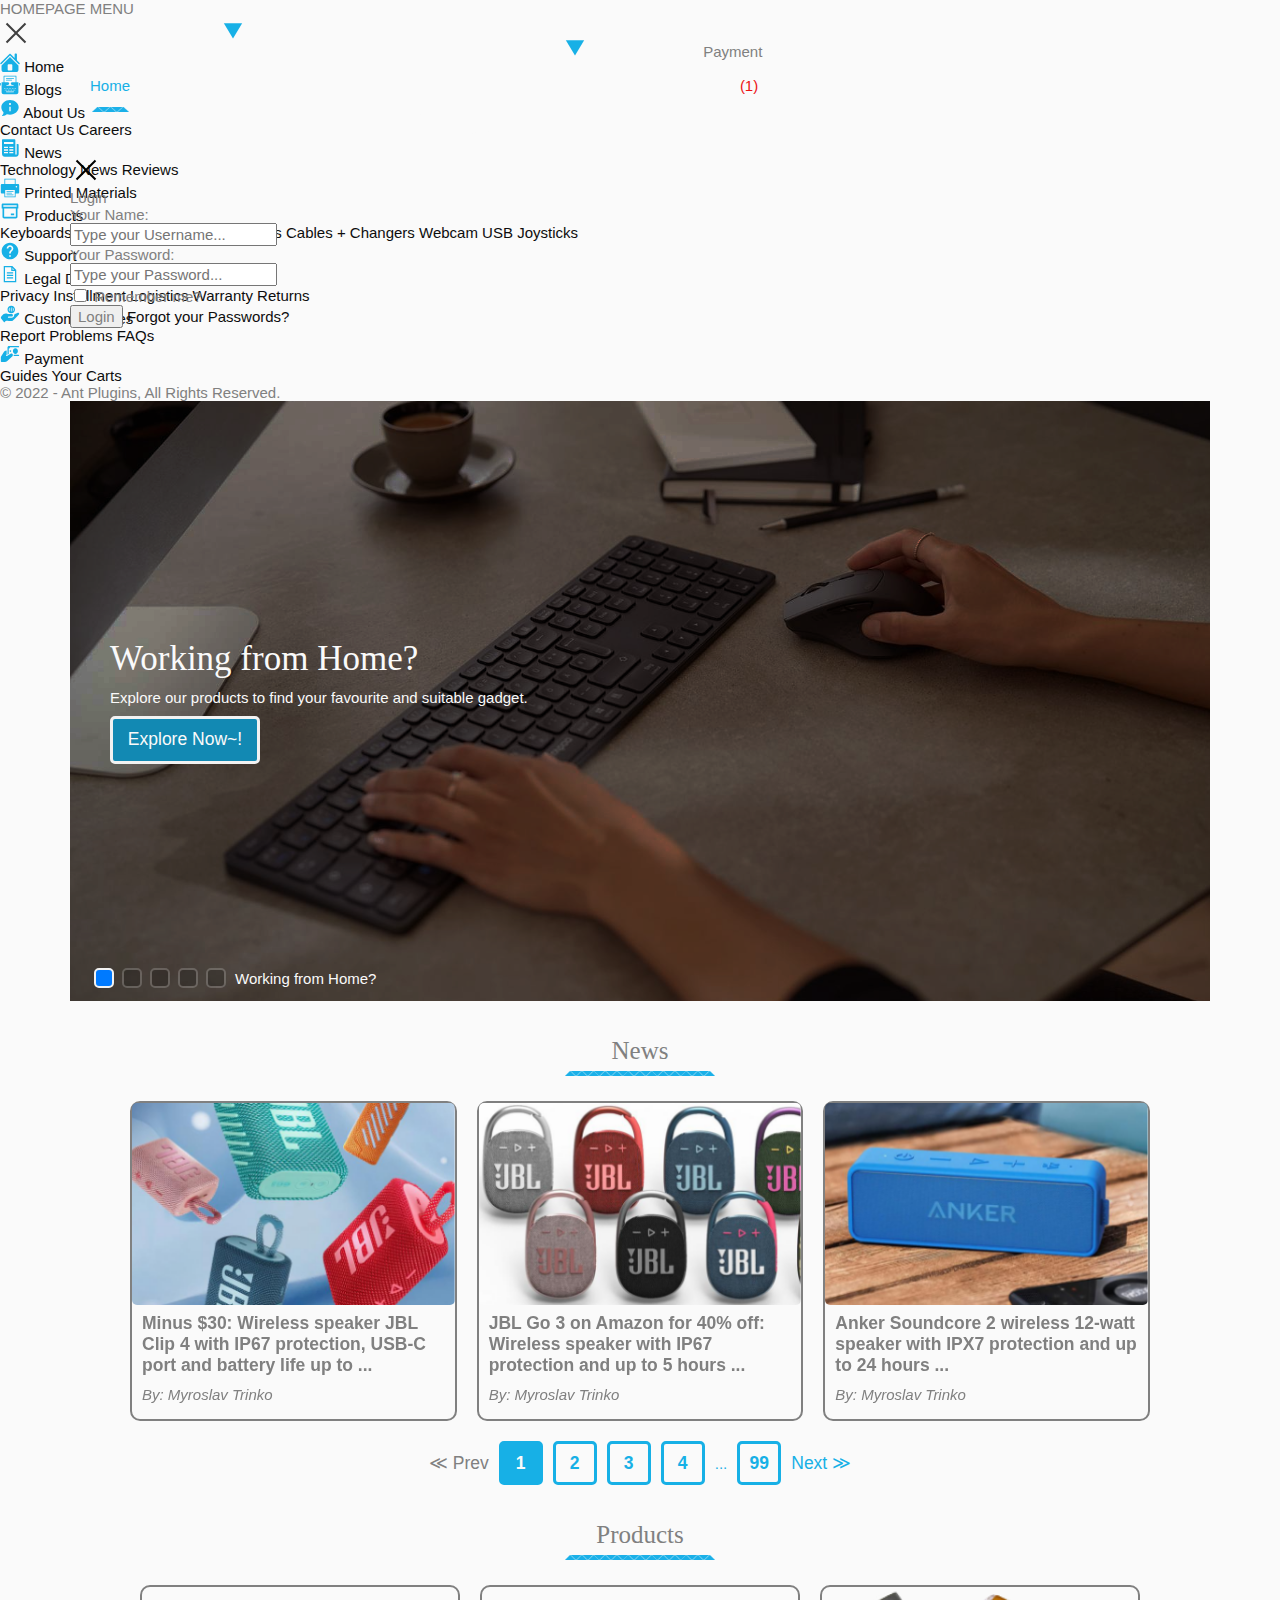
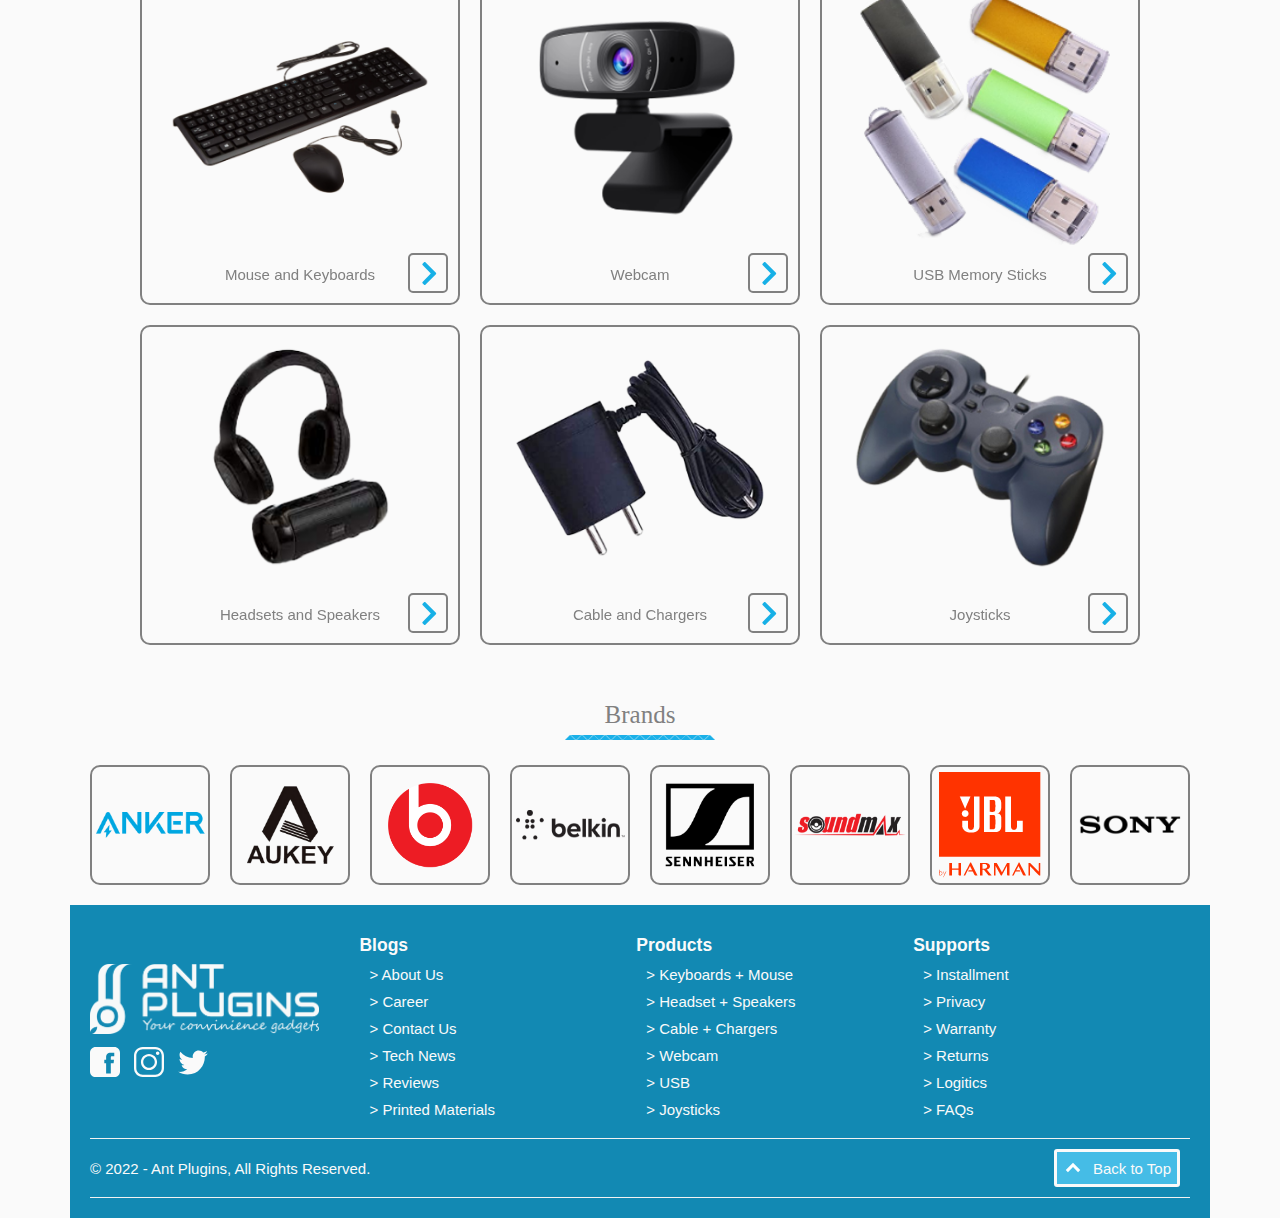
==== commit 709650d5: "Update Changes" ====
--- a/index.html
+++ b/index.html
@@ -12,7 +12,6 @@
     <link rel="stylesheet" href="./src/style.css">
     <link rel="stylesheet" href="https://cdn.jsdelivr.net/npm/swiper@8/swiper-bundle.min.css" />
     <script src="https://cdn.jsdelivr.net/npm/swiper@8/swiper-bundle.min.js"></script>
-    <script src="./src/scripts.js"></script>
     <link rel="apple-touch-icon" sizes="180x180" href="/src/favicon/apple-touch-icon.png">
     <link rel="icon" type="image/png" sizes="32x32" href="/src/favicon/favicon-32x32.png">
     <link rel="icon" type="image/png" sizes="16x16" href="/src/favicon/favicon-32x32.png">
@@ -21,47 +20,357 @@
 
 <body>
     <!-- ========== Header Section ========== -->
-    <header class="top-header padding-all max-container">
-        <button class="menu-button">
-            <svg>
-                <rect class="top" width="26" height="3" x="2" y="5"></rect>
-                <rect class="mid" width="26" height="3" x="2" y="13"></rect>
-                <rect class="bot" width="26" height="3" x="2" y="21"></rect>
+    <header class="top-header max-container">
+        <div class="top-container">
+            <button class="menu-button" onclick="toggleMenu()">
+                <svg>
+                    <rect class="top" width="26" height="3" x="2" y="5"></rect>
+                    <rect class="mid" width="26" height="3" x="2" y="13"></rect>
+                    <rect  class="bot" width="26" height="3" x="2" y="21"></rect>
+                </svg>
+            </button>
+            
+            <div class="logo">
+                <a class = "desktop-logo" href="/index.html"><img height = "60" src="/src/logo/logo.desktop_white.png" alt="Logo Desktop"></a>
+
+                <a class = "tablet-logo display-none" href="/index.html"><img height = "60" src="/src/logo/logo.tablet_white.png" alt="Logo Tablet"></a>
+
+                <a class = "mobile-logo display-none" href="/index.html"><img height = "60" src="/src/logo/logo.mobile_white.png" alt="Logo Mobile"></a>
+            </div>
+
+            <div class="search-bar">
+                <div class="search-bar-tab">
+                    <input type="text" class = "search-bar-text" placeholder="Well, what do you search for...?">
+                    <svg class = "search-bar-close" onclick="toggleSearch()" xmlns="http://www.w3.org/2000/svg" viewBox="0 0 32 32" width="40" height="40">
+                        <path d="M7.21875 5.78125L5.78125 7.21875L14.5625 16L5.78125 24.78125L7.21875 26.21875L16 17.4375L24.78125 26.21875L26.21875 24.78125L17.4375 16L26.21875 7.21875L24.78125 5.78125L16 14.5625Z"/>
+                    </svg>
+                </div>
+            </div>
+
+            <div class="menu">
+                <ul class = "reset-list list-item">
+                    <li class="active-list">
+                        <a href="">Home</a>
+                    </li>
+
+                    <li class = "blog-icon">
+                        <p class = "blog-title-text" onclick="toogleBlogPanel()"> Blog </p>
+                        <div class="blog-panel">
+                            <div class = blog-panel-space>
+                                <div class="blog-row">
+                                    <a href="./about_us.html">About Us</a>
+                                    <div onclick="toogleBlogAboutUsPanel()" class="aboutus-expand-button">
+                                        <svg xmlns="http://www.w3.org/2000/svg" viewBox="0 0 24 24" width="20" height="20">
+                                            <path d="M1 4L12 22.300781L23 4L1 4 z" fill="#17B0E6" />
+                                        </svg>
+                                    </div>
+                                </div>
+
+                                <div class="aboutus-expand-menu">
+                                    <div class="blog-contact-us">
+                                        <a href="./contact_us.html">Contact Us</a>
+                                    </div>
+                                    <div class="blog-career">
+                                        <a href="">Careers</a>
+                                    </div>
+                                </div>
+
+                                <div class="blog-row">
+                                    <a href="">News</a>
+                                    <div onclick="toogleBlogNewsPanel()" class="news-expand-button">
+                                        <svg xmlns="http://www.w3.org/2000/svg" viewBox="0 0 24 24" width="20" height="20">
+                                            <path d="M1 4L12 22.300781L23 4L1 4 z" fill="#17B0E6" />
+                                        </svg>
+                                    </div>
+                                </div>
+
+                                <div class="news-expand-menu">
+                                    <div class="blog-technical-news">
+                                        <a href="">Technology News</a>
+                                    </div>
+                                    <div class="blog-reviews">
+                                        <a href="">Reviews</a>
+                                    </div>
+                                </div>
+
+                                <div class="blog-row">
+                                    <a href="./404.html">Printed Materials</a>
+                                </div>
+                            </div>
+                        </div>
+                    </li>
+
+                    <li class = "products-icon">
+                        <p class = "products-title-text" onclick="toogleProductsPanel()">Products</p>
+                        <div class="products-panel">
+                            <div class = products-panel-space>
+                                <div class="products-row">
+                                    <a href="./products.html">Keyboard + Mouse</a>
+                                </div>
+                                <div class="products-row">
+                                    <a href="./products.html">Headset + Speakers</a>
+                                </div>
+                                <div class="products-row">
+                                    <a href="./products.html">Cable + Chargers</a>
+                                </div>
+                                <div class="products-row">
+                                    <a href="./products.html">Webcam</a>
+                                </div>
+                                <div class="products-row">
+                                    <a href="./products.html">USB</a>
+                                </div>
+                                <div class="products-row">
+                                    <a href="./products.html">Joysticks</a>
+                                </div>
+                            </div>
+                        </div>
+                    </li>
+
+                    <li class = "support-icon">
+                        <p class = "support-title-text" onclick="toogleSupportPanel()">Support</p>
+                        <div class="support-panel">
+                            <div class = support-panel-space>
+                                <div class="support-row">
+                                    <a href="./404.html">Legal Documents</a>
+                                    <div onclick="tooglelegalNewsPanel()" class="legal-expand-button">
+                                        <svg xmlns="http://www.w3.org/2000/svg" viewBox="0 0 24 24" width="20" height="20">
+                                            <path d="M1 4L12 22.300781L23 4L1 4 z" fill="#17B0E6" />
+                                        </svg>
+                                    </div>
+                                </div>
+
+                                <div class="legal-expand-menu">
+                                    <div class="support-installs">
+                                        <a href="/404.html">Installment</a>
+                                    </div>
+                                    <div class="support-privacy">
+                                        <a href="/404.html">Privacy</a>
+                                    </div>
+                                    <div class="support-logistics">
+                                        <a href="/404.html">Logistics</a>
+                                    </div>
+                                    <div class="support-warranty">
+                                        <a href="/404.html">Warranty</a>
+                                    </div>
+                                    <div class="support-returns">
+                                        <a href="/404.html">Returns</a>
+                                    </div>
+                                </div>
+
+                                <div class="support-row" style="border: none;">
+                                    <a href="./404.html">Customer Cares</a>
+                                    <div onclick="toogleCCPanel()" class="cc-expand-button">
+                                        <svg xmlns="http://www.w3.org/2000/svg" viewBox="0 0 24 24" width="20" height="20">
+                                            <path d="M1 4L12 22.300781L23 4L1 4 z" fill="#17B0E6" />
+                                        </svg>
+                                    </div>
+                                </div>
+
+                                <div class="cc-expand-menu">
+                                    <div class="support-faqs">
+                                        <a href="./support_faqs.html">FAQs</a>
+                                    </div>
+                                    <div class="support-report">
+                                        <a href="./contact_us.html">Report Problems</a>
+                                    </div>
+                                </div>
+                            </div>
+                        </div>
+                    </li>
+
+                    <li class = "payment-icon">
+                        <p class = "payment-title-text" onclick="tooglePaymentPanel()">Payment</p>
+                        <div class="payment-panel">
+                            <div class = payment-panel-space>
+                                <div class="payment-row">
+                                    <a href="./404.html">Payment Guides</a>
+                                </div>
+                                <div class="payment-row">
+                                    <a href="./payment_carts.html">Cart 
+                                        <span style="color: var(--redsalecolor) ;">(1)</span>
+                                    </a>
+                                </div>
+                            </div>
+                        </div>
+                    </li>
+                </ul>
+            </div>
+
+            <div class = "right-menu">
+                <div class="account" onclick="toggleAccountPanel()">
+                    <svg xmlns="http://www.w3.org/2000/svg" viewBox="0 0 25 29">
+                        <path d="M16 5C12.144531 5 9 8.144531 9 12C9 14.410156 10.230469 16.550781 12.09375 17.8125C8.527344 19.34375 6 22.882813 6 27L8 27C8 24.46875 9.171875 22.214844 11 20.75L15.3125 24.71875L16 25.375L16.6875 24.71875L21 20.75C22.828125 22.214844 24 24.46875 24 27L26 27C26 22.882813 23.472656 19.34375 19.90625 17.8125C21.769531 16.550781 23 14.410156 23 12C23 8.144531 19.855469 5 16 5 Z M 16 7C18.773438 7 21 9.226563 21 12C21 14.773438 18.773438 17 16 17C13.226563 17 11 14.773438 11 12C11 9.226563 13.226563 7 16 7 Z M 16 19C17.144531 19 18.238281 19.226563 19.21875 19.65625L16 22.65625L12.78125 19.65625C13.761719 19.226563 14.855469 19 16 19Z" />
+                    </svg>
+                </div>
+
+                <div class="search" onclick="toggleSearch()">
+                    <svg xmlns="http://www.w3.org/2000/svg" viewBox="0 0 26 26">
+                        <path d="M10 0.1875C4.578125 0.1875 0.1875 4.578125 0.1875 10C0.1875 15.421875 4.578125 19.8125 10 19.8125C12.289063 19.8125 14.394531 19.003906 16.0625 17.6875L16.9375 18.5625C16.570313 19.253906 16.699219 20.136719 17.28125 20.71875L21.875 25.34375C22.589844 26.058594 23.753906 26.058594 24.46875 25.34375L25.34375 24.46875C26.058594 23.753906 26.058594 22.589844 25.34375 21.875L20.71875 17.28125C20.132813 16.695313 19.253906 16.59375 18.5625 16.96875L17.6875 16.09375C19.011719 14.421875 19.8125 12.300781 19.8125 10C19.8125 4.578125 15.421875 0.1875 10 0.1875 Z M 10 2C14.417969 2 18 5.582031 18 10C18 14.417969 14.417969 18 10 18C5.582031 18 2 14.417969 2 10C2 5.582031 5.582031 2 10 2 Z M 4.9375 7.46875C4.421875 8.304688 4.125 9.289063 4.125 10.34375C4.125 13.371094 6.566406 15.8125 9.59375 15.8125C10.761719 15.8125 11.859375 15.433594 12.75 14.8125C12.511719 14.839844 12.246094 14.84375 12 14.84375C8.085938 14.84375 4.9375 11.695313 4.9375 7.78125C4.9375 7.675781 4.933594 7.574219 4.9375 7.46875Z"/>
+                    </svg>
+                </div>
+            </div>
+
+            <div class = "your-account">
+                <div class="your-account-panel">
+                    <svg onclick="toggleAccountPanel()" class = "close-account-btn"  xmlns="http://www.w3.org/2000/svg" viewBox="0 0 32 32" width="32" height="32">
+                        <path d="M7.21875 5.78125L5.78125 7.21875L14.5625 16L5.78125 24.78125L7.21875 26.21875L16 17.4375L24.78125 26.21875L26.21875 24.78125L17.4375 16L26.21875 7.21875L24.78125 5.78125L16 14.5625Z"/>
+                    </svg>
+
+                    <p class="login-text">Login</p>
+
+                    <div class="account-login-form">
+                        <div class="form-request">
+                            <label for="Name">Your Name:</label><br>
+                            <input type="text" id="fname" name="Name" placeholder="Type your Username..."><br>
+                        </div>
+
+                        <div class="form-request">
+                            <label for="Numbers">Your Password:</label><br>
+                            <input type="password" id="pass" name="Password" placeholder="Type your Password...">
+                        </div>
+
+                        <label class="typeform-control">
+                            <input type="checkbox" name="checkbox" />
+                            Remember me?
+                        </label>
+                    </div>
+
+                    <div class="login-place">
+                        <button class="login-btn">
+                            Login
+                        </button>
+                        <a href="">Forgot your Passwords?</a>
+                    </div>
+
+                </div>
+            </div>
+        </div>
+    </header>
+
+    <!-- ========== Navigation Section ========== -->
+    <nav class = "menu-bar" id="menu-bar-id">
+        <div class = "top-menu-bar">
+            <p>HOMEPAGE MENU</p>
+            <svg class = "close-btn" onclick="toggleMenu()" xmlns="http://www.w3.org/2000/svg" viewBox="0 0 32 32" width="32" height="32">
+                <path d="M7.21875 5.78125L5.78125 7.21875L14.5625 16L5.78125 24.78125L7.21875 26.21875L16 17.4375L24.78125 26.21875L26.21875 24.78125L17.4375 16L26.21875 7.21875L24.78125 5.78125L16 14.5625Z" fill="#404040" />
             </svg>
-        </button>
-        
-        <div class="logo">
-            <a class = "desktop-logo" href="/index.html"><img height = "60" src="/src/logo/logo.desktop_white.png" alt="Logo Desktop"></a>
-
-            <a class = "tablet-logo display-none" href="/index.html"><img height = "60" src="/src/logo/logo.tablet_white.png" alt="Logo Tablet"></a>
-
-            <a class = "mobile-logo display-none" href="/index.html"><img height = "60" src="/src/logo/logo.mobile_white.png" alt="Logo Mobile"></a>
-        </div>
-
-        <div class="menu">
-            <ul class = "reset-list list-item">
-                <li class="active-list"><a href="/index.html">Home</a></li>
-                <li><a href="/blog_technews.html">Blog</a></li>
-                <li><a href="/products.html">Products</a></li>
-                <li><a href="/support_faqs.html">Support</a></li>
-                <li><a href="/payment_carts.html">Payment</a></li>
-            </ul>
-        </div>
-
-        <div class = "right-menu">
-            <div class="account">
-                <svg xmlns="http://www.w3.org/2000/svg" viewBox="0 0 25 29">
-                    <path d="M16 5C12.144531 5 9 8.144531 9 12C9 14.410156 10.230469 16.550781 12.09375 17.8125C8.527344 19.34375 6 22.882813 6 27L8 27C8 24.46875 9.171875 22.214844 11 20.75L15.3125 24.71875L16 25.375L16.6875 24.71875L21 20.75C22.828125 22.214844 24 24.46875 24 27L26 27C26 22.882813 23.472656 19.34375 19.90625 17.8125C21.769531 16.550781 23 14.410156 23 12C23 8.144531 19.855469 5 16 5 Z M 16 7C18.773438 7 21 9.226563 21 12C21 14.773438 18.773438 17 16 17C13.226563 17 11 14.773438 11 12C11 9.226563 13.226563 7 16 7 Z M 16 19C17.144531 19 18.238281 19.226563 19.21875 19.65625L16 22.65625L12.78125 19.65625C13.761719 19.226563 14.855469 19 16 19Z" />
+        </div>
+
+        <div class="menu-bar-title">
+            <div class="menu-bar-items">
+                <svg xmlns="http://www.w3.org/2000/svg" viewBox="0 0 26 26" width="20" height="20">
+                    <path d="M20 2.03125C19.449219 2.03125 19 2.480469 19 3.03125L19 7.8125L13.71875 2.53125C13.328125 2.140625 12.671875 2.140625 12.28125 2.53125L0.5625 14.28125C0.171875 14.671875 0.171875 15.296875 0.5625 15.6875C0.953125 16.078125 1.578125 16.078125 1.96875 15.6875L13 4.65625L24.0625 15.71875C24.257813 15.914063 24.523438 16.03125 24.78125 16.03125C25.039063 16.03125 25.273438 15.914063 25.46875 15.71875C25.859375 15.328125 25.859375 14.703125 25.46875 14.3125L22 10.84375L22 3.03125C22 2.480469 21.550781 2.03125 21 2.03125 Z M 13 6.5L2 17.5L2 23C2 24.65625 3.34375 26 5 26L21 26C22.65625 26 24 24.65625 24 23L24 17.5 Z M 11 16L15 16C15.550781 16 16 16.449219 16 17L16 23C16 23.550781 15.550781 24 15 24L11 24C10.449219 24 10 23.550781 10 23L10 17C10 16.449219 10.449219 16 11 16Z" fill="#17B0E6" />
                   </svg>
-            </div>
-
-            <div class="search">
-                <svg xmlns="http://www.w3.org/2000/svg" viewBox="0 0 26 26">
-                    <path d="M10 0.1875C4.578125 0.1875 0.1875 4.578125 0.1875 10C0.1875 15.421875 4.578125 19.8125 10 19.8125C12.289063 19.8125 14.394531 19.003906 16.0625 17.6875L16.9375 18.5625C16.570313 19.253906 16.699219 20.136719 17.28125 20.71875L21.875 25.34375C22.589844 26.058594 23.753906 26.058594 24.46875 25.34375L25.34375 24.46875C26.058594 23.753906 26.058594 22.589844 25.34375 21.875L20.71875 17.28125C20.132813 16.695313 19.253906 16.59375 18.5625 16.96875L17.6875 16.09375C19.011719 14.421875 19.8125 12.300781 19.8125 10C19.8125 4.578125 15.421875 0.1875 10 0.1875 Z M 10 2C14.417969 2 18 5.582031 18 10C18 14.417969 14.417969 18 10 18C5.582031 18 2 14.417969 2 10C2 5.582031 5.582031 2 10 2 Z M 4.9375 7.46875C4.421875 8.304688 4.125 9.289063 4.125 10.34375C4.125 13.371094 6.566406 15.8125 9.59375 15.8125C10.761719 15.8125 11.859375 15.433594 12.75 14.8125C12.511719 14.839844 12.246094 14.84375 12 14.84375C8.085938 14.84375 4.9375 11.695313 4.9375 7.78125C4.9375 7.675781 4.933594 7.574219 4.9375 7.46875Z"/>
+                <a href="/index.html">Home</a>
+            </div>
+
+            <div class="menu-bar-items">
+                <svg xmlns="http://www.w3.org/2000/svg" viewBox="0 0 50 50" width="20" height="20">
+                    <path d="M9.8125 2C9.335938 2.089844 8.992188 2.511719 9 3L9 18L4 18L4 43C4 45.757813 6.242188 48 9 48L41 48C43.757813 48 46 45.757813 46 43L46 18L41 18L41 3C41 2.449219 40.550781 2 40 2L10 2C9.96875 2 9.9375 2 9.90625 2C9.875 2 9.84375 2 9.8125 2 Z M 11 4L39 4L39 18L30.5 18C28.578125 18 27 19.578125 27 21.5C27 23.421875 28.578125 25 30.5 25L33 25C33.566406 25 34 25.433594 34 26C34 26.566406 33.566406 27 33 27L17 27C16.433594 27 16 26.566406 16 26C16 25.433594 16.433594 25 17 25L19.5 25C21.421875 25 23 23.421875 23 21.5C23 19.578125 21.421875 18 19.5 18L11 18 Z M 15.8125 8C15.261719 8.050781 14.855469 8.542969 14.90625 9.09375C14.957031 9.644531 15.449219 10.050781 16 10L34 10C34.359375 10.003906 34.695313 9.816406 34.878906 9.503906C35.058594 9.191406 35.058594 8.808594 34.878906 8.496094C34.695313 8.183594 34.359375 7.996094 34 8L16 8C15.96875 8 15.9375 8 15.90625 8C15.875 8 15.84375 8 15.8125 8 Z M 15.8125 12C15.261719 12.050781 14.855469 12.542969 14.90625 13.09375C14.957031 13.644531 15.449219 14.050781 16 14L29 14C29.359375 14.003906 29.695313 13.816406 29.878906 13.503906C30.058594 13.191406 30.058594 12.808594 29.878906 12.496094C29.695313 12.183594 29.359375 11.996094 29 12L16 12C15.96875 12 15.9375 12 15.90625 12C15.875 12 15.84375 12 15.8125 12 Z M 0 20L0 26L2 26L2 20 Z M 48 20L48 26L50 26L50 20 Z M 11 33C11.550781 33 12 33.449219 12 34C12 34.550781 11.550781 35 11 35C10.449219 35 10 34.550781 10 34C10 33.449219 10.449219 33 11 33 Z M 15 33C15.550781 33 16 33.449219 16 34C16 34.550781 15.550781 35 15 35C14.449219 35 14 34.550781 14 34C14 33.449219 14.449219 33 15 33 Z M 19 33C19.550781 33 20 33.449219 20 34C20 34.550781 19.550781 35 19 35C18.449219 35 18 34.550781 18 34C18 33.449219 18.449219 33 19 33 Z M 23 33C23.550781 33 24 33.449219 24 34C24 34.550781 23.550781 35 23 35C22.449219 35 22 34.550781 22 34C22 33.449219 22.449219 33 23 33 Z M 27 33C27.550781 33 28 33.449219 28 34C28 34.550781 27.550781 35 27 35C26.449219 35 26 34.550781 26 34C26 33.449219 26.449219 33 27 33 Z M 31 33C31.550781 33 32 33.449219 32 34C32 34.550781 31.550781 35 31 35C30.449219 35 30 34.550781 30 34C30 33.449219 30.449219 33 31 33 Z M 35 33C35.550781 33 36 33.449219 36 34C36 34.550781 35.550781 35 35 35C34.449219 35 34 34.550781 34 34C34 33.449219 34.449219 33 35 33 Z M 39 33C39.550781 33 40 33.449219 40 34C40 34.550781 39.550781 35 39 35C38.449219 35 38 34.550781 38 34C38 33.449219 38.449219 33 39 33 Z M 13 37C13.550781 37 14 37.449219 14 38C14 38.550781 13.550781 39 13 39C12.449219 39 12 38.550781 12 38C12 37.449219 12.449219 37 13 37 Z M 17 37C17.550781 37 18 37.449219 18 38C18 38.550781 17.550781 39 17 39C16.449219 39 16 38.550781 16 38C16 37.449219 16.449219 37 17 37 Z M 21 37C21.550781 37 22 37.449219 22 38C22 38.550781 21.550781 39 21 39C20.449219 39 20 38.550781 20 38C20 37.449219 20.449219 37 21 37 Z M 25 37C25.550781 37 26 37.449219 26 38C26 38.550781 25.550781 39 25 39C24.449219 39 24 38.550781 24 38C24 37.449219 24.449219 37 25 37 Z M 29 37C29.550781 37 30 37.449219 30 38C30 38.550781 29.550781 39 29 39C28.449219 39 28 38.550781 28 38C28 37.449219 28.449219 37 29 37 Z M 33 37C33.550781 37 34 37.449219 34 38C34 38.550781 33.550781 39 33 39C32.449219 39 32 38.550781 32 38C32 37.449219 32.449219 37 33 37 Z M 37 37C37.550781 37 38 37.449219 38 38C38 38.550781 37.550781 39 37 39C36.449219 39 36 38.550781 36 38C36 37.449219 36.449219 37 37 37 Z M 16 41L34 41C34.550781 41 35 41.449219 35 42C35 42.550781 34.550781 43 34 43L16 43C15.449219 43 15 42.550781 15 42C15 41.449219 15.449219 41 16 41Z" fill="#17B0E6" />
+                </svg>
+                <a href="./404.html">Blogs</a>
+            </div>
+
+            <div class="sub-menu-bar-items">
+                <div class="sub-items">
+                    <svg xmlns="http://www.w3.org/2000/svg" viewBox="0 0 30 30" width="20" height="20">
+                        <path d="M15 3C7.82 3 2 7.925 2 14C2 16.676142 3.1322222 19.126093 5.0097656 21.033203C5.0476793 21.127522 6.0110131 23.606674 3.1582031 26.134766 A 0.5 0.5 0 0 0 3 26.5 A 0.5 0.5 0 0 0 3.5 27 A 0.5 0.5 0 0 0 3.6074219 26.988281C6.4832831 26.817905 8.9434573 25.390739 10.445312 24.291016C11.864706 24.741137 13.394827 25 15 25C22.18 25 28 20.075 28 14C28 7.925 22.18 3 15 3 z M 15 7.5C15.828 7.5 16.5 8.172 16.5 9C16.5 9.828 15.828 10.5 15 10.5C14.172 10.5 13.5 9.828 13.5 9C13.5 8.172 14.172 7.5 15 7.5 z M 14 13L16 13L16 20L14 20L14 13 z" fill="#17B0E6" />
+                      </svg>
+                    <a href="./about_us.html">About Us</a>
+                </div>
+                <div class="sub2-menu-bar-items">
+                    <a href="./contact_us.html">Contact Us</a>
+                    <a href="./404.html">Careers</a>
+                </div>
+                <div class="sub-items">
+                    <svg xmlns="http://www.w3.org/2000/svg" viewBox="0 0 30 30" width="20" height="20">
+                        <path d="M4 2C3.448 2 3 2.448 3 3L3 24C3 26.209 4.791 28 7 28L22 28L23 28L24 28C26.209 28 28 26.209 28 24L28 10C28 9.448 27.552 9 27 9L25 9L25 24C25 24.553 24.552 25 24 25C23.448 25 23 24.553 23 24L23 3C23 2.448 22.552 2 22 2L4 2 z M 6 6L20 6L20 9L6 9L6 6 z M 6 13L12 13L12 15L6 15L6 13 z M 14 13L20 13L20 15L14 15L14 13 z M 6 17L12 17L12 19L6 19L6 17 z M 14 17L20 17L20 19L14 19L14 17 z M 6 21L12 21L12 23L6 23L6 21 z M 14 21L20 21L20 23L14 23L14 21 z" fill="#17B0E6" />
+                      </svg>
+                    <a href="./404.html">News</a>
+                </div>
+                <div class="sub2-menu-bar-items">
+                    <a href="./blog_technews.html">Technology News</a>
+                    <a href="./404.html">Reviews</a>
+                    
+                </div>
+                <div class="sub-items">
+                    <svg xmlns="http://www.w3.org/2000/svg" viewBox="0 0 50 50" width="20" height="20">
+                        <path d="M11 2L11 15L5 15C3.346 15 2 16.346 2 18L2 36C2 37.654 3.346 39 5 39L11 39L11 48L39 48L39 39L45 39C46.654 39 48 37.654 48 36L48 18C48 16.346 46.654 15 45 15L39 15L39 2L11 2 z M 13 4L37 4L37 15L13 15L13 4 z M 41 20C42.105 20 43 20.895 43 22C43 23.105 42.105 24 41 24C39.895 24 39 23.105 39 22C39 20.895 39.895 20 41 20 z M 13 30L37 30L37 39L37 46L13 46L13 39L13 30 z M 17 33 A 1.0001 1.0001 0 1 0 17 35L33 35 A 1.0001 1.0001 0 1 0 33 33L17 33 z M 17 37 A 1.0001 1.0001 0 1 0 17 39L29 39 A 1.0001 1.0001 0 1 0 29 37L17 37 z M 17 41 A 1.0001 1.0001 0 1 0 17 43L33 43 A 1.0001 1.0001 0 1 0 33 41L17 41 z" fill="#17B0E6" />
+                      </svg>
+                    <a href="./404.html">Printed Materials</a>
+                </div>
+            </div>
+
+            <div class="menu-bar-items">
+                <svg xmlns="http://www.w3.org/2000/svg" viewBox="0 0 24 24" width="20" height="20">
+                    <path d="M3.5 3C2.673 3 2 3.673 2 4.5L2 9L3 9L3 19C3 20.103 3.897 21 5 21L19 21C20.103 21 21 20.103 21 19L21 9L22 9L22 4.5C22 3.673 21.327 3 20.5 3L3.5 3 z M 4 5L20 5L20 7L4 7L4 5 z M 5 9L19 9L19.001953 19L5 19L5 9 z M 13 15L13 17L17 17L17 15L13 15 z" fill="#17B0E6" />
+                </svg>
+                <a href="/products.html">Products</a>
+            </div>
+
+            <div class="sub-menu-bar-items">
+                <div class="sub2-items">
+                    <a href="">Keyboards + Mouse</a>
+                    <a href="">Headsets + Speakers</a>
+                    <a href="">Cables + Changers</a>
+                    <a href="">Webcam</a>
+                    <a href="">USB</a>
+                    <a href="">Joysticks</a>
+                </div>
+            </div>
+
+            <div class="menu-bar-items">
+                <svg xmlns="http://www.w3.org/2000/svg" viewBox="0 0 24 24" width="20" height="20">
+                    <path d="M12,2C6.48,2,2,6.48,2,12s4.48,10,10,10s10-4.48,10-10S17.52,2,12,2z M13,19h-2v-2h2V19z M15.07,11.25l-0.9,0.92 C13.45,12.9,13,13.5,13,15h-2v-0.5c0-1.1,0.45-2.1,1.17-2.83l1.24-1.26C13.78,10.05,14,9.55,14,9c0-1.1-0.9-2-2-2s-2,0.9-2,2H8 c0-2.21,1.79-4,4-4s4,1.79,4,4C16,9.88,15.64,10.68,15.07,11.25z" fill="#17B0E6" />
                   </svg>
-            </div>
-        </div>
-    </header>
+                <a href="/support_faqs.html">Support</a>
+            </div>
+
+            <div class="sub-menu-bar-items">
+                <div class="sub-items">
+                    <svg xmlns="http://www.w3.org/2000/svg" viewBox="0 0 32 32" width="20" height="20">
+                        <path d="M6 3L6 29L26 29L26 9.59375L25.71875 9.28125L19.71875 3.28125L19.40625 3 Z M 8 5L18 5L18 11L24 11L24 27L8 27 Z M 20 6.4375L22.5625 9L20 9 Z M 11 13L11 15L21 15L21 13 Z M 11 17L11 19L21 19L21 17 Z M 11 21L11 23L21 23L21 21Z" fill="#17B0E6" />
+                      </svg>
+                    <a href="">Legal Documents</a>
+                </div>
+                <div class="sub2-menu-bar-items">
+                    <a href="">Privacy</a>
+                    <a href="">Installment</a>
+                    <a href="">Logistics</a>
+                    <a href="">Warranty</a>
+                    <a href="">Returns</a>
+                </div>
+                <div class="sub-items">
+                    <svg xmlns="http://www.w3.org/2000/svg" viewBox="0 0 48 48" width="20" height="20">
+                        <path d="M27 4C22.047202 4 18 8.0472057 18 13C18 17.952794 22.047202 22 27 22C31.952798 22 36 17.952794 36 13C36 8.0472057 31.952798 4 27 4 z M 27 7.2792969C27.134307 7.5026267 27.294175 7.7858091 27.4375 8.2695312C27.789682 9.4581475 28 11.236111 28 13C28 14.763889 27.789682 16.541853 27.4375 17.730469C27.294175 18.214191 27.134307 18.497373 27 18.720703C26.865693 18.497373 26.705825 18.214191 26.5625 17.730469C26.210318 16.541853 26 14.763889 26 13C26 11.236111 26.210318 9.4581475 26.5625 8.2695312C26.705825 7.7858091 26.865693 7.5026267 27 7.2792969 z M 23.519531 8.1074219C23.166397 9.5881798 23 11.281924 23 13C23 14.718076 23.166397 16.41182 23.519531 17.892578C21.992643 16.80851 21 15.029237 21 13C21 10.970764 21.992643 9.1914896 23.519531 8.1074219 z M 30.480469 8.1074219C32.007357 9.1914896 33 10.970764 33 13C33 15.029237 32.007357 16.80851 30.480469 17.892578C30.833603 16.41182 31 14.718076 31 13C31 11.281924 30.833603 9.5881798 30.480469 8.1074219 z M 43.367188 21.005859C42.341187 21.005859 41.214313 21.679875 38.820312 22.921875C36.837313 23.951875 35.004844 24.930531 33.839844 25.644531C33.940844 26.082531 34 26.537859 34 27.005859C34 30.314859 31.308 33.005859 28 33.005859L20.5 33.005859C19.672 33.005859 19 32.334859 19 31.505859C19 30.676859 19.672 30.005859 20.5 30.005859L28 30.005859C29.654 30.005859 31 28.659859 31 27.005859C31 26.108859 30.596703 25.310766 29.970703 24.759766C29.259703 24.289766 28.415 24.005859 27.5 24.005859L23.107422 24.005859L22.5 24.005859C22.471 24.005859 22.443062 23.998094 22.414062 23.996094C19.778063 23.955094 18.513391 23.6825 17.400391 23.4375C16.388391 23.2145 15.431172 23.005859 13.826172 23.005859C6.4941719 23.005859 2.3087656 32.005672 2.1347656 32.388672C1.9087656 32.884672 1.9699687 33.462391 2.2929688 33.900391L9.2929688 43.394531C9.5779688 43.781531 10.026094 44 10.496094 44C10.591094 44 10.68625 43.990656 10.78125 43.972656C11.34725 43.864656 11.804172 43.437859 11.951172 42.880859C12.030172 42.585859 12.795 40.005859 15.5 40.005859C17.452 40.005859 19.470828 40.257 21.423828 40.5C23.412828 40.749 25.471 41.005859 27.5 41.005859C30.263 41.005859 32.252 38.886859 38 33.005859C45.302 25.534859 46 24.881391 46 23.400391C46 22.118391 44.875188 21.005859 43.367188 21.005859 z" fill="#17B0E6" />
+                      </svg>
+                    <a href="">Customer Cares</a>
+                </div>
+                <div class="sub2-menu-bar-items">
+                    <a href="">Report Problems</a>
+                    <a href="">FAQs</a>
+                </div>
+            </div>
+
+            <div class="menu-bar-items">
+                <svg xmlns="http://www.w3.org/2000/svg" viewBox="0 0 48 48" width="20" height="20">
+                    <path d="M21.5 5C19.57 5 18 6.57 18 8.5L18 25.5C18 25.565 18.016531 25.625453 18.019531 25.689453L21 23.917969L21 11C22.66 11 24 9.66 24 8L44.5 8C45.329 8 46 7.328 46 6.5C46 5.672 45.329 5 44.5 5L21.5 5 z M 37 10C33.691 10 31 13.141 31 17C31 20.859 33.691 24 37 24C40.309 24 43 20.859 43 17C43 13.141 40.309 10 37 10 z M 25 15 A 2 2 0 0 0 25 19 A 2 2 0 0 0 25 15 z M 16 15.496094L13.060547 16.400391C11.319547 16.935391 9.8321406 18.086344 8.8691406 19.652344L2.2148438 30.728516C2.0698437 30.970516 2.0058594 31.237 2.0058594 31.5L2 31.5L2 41.5C2 42.328 2.672 43 3.5 43L11.669922 43C13.840922 43 15.909234 42.181312 17.490234 40.695312L29.878906 29.220703C30.588906 28.547703 30.986 27.638156 31 26.660156C31.014 25.682156 30.638266 24.764266 29.947266 24.072266C28.749266 22.873266 26.912187 22.671219 25.492188 23.574219L16.697266 28.789062C16.456266 28.933063 16.191641 29 15.931641 29C15.419641 29 14.920625 28.738578 14.640625 28.267578C14.217625 27.554578 14.452063 26.633938 15.164062 26.210938L16 25.714844L16 15.496094 z M 32.941406 26C32.966406 26.228 33.003 26.4535 33 26.6875C32.989 27.5035 32.793125 28.283 32.453125 29L44.5 29C45.329 29 46 28.328 46 27.5C46 26.672 45.329 26 44.5 26L32.941406 26 z" fill="#17B0E6" />
+                  </svg>
+                <a href="/payment_carts.html">Payment</a>
+            </div>
+
+            <div class="sub-menu-bar-items">
+                <div class="sub2-items">
+                    <a href="">Guides</a>
+                    <a href="">Your Carts</a>
+                </div>
+            </div>
+        </div>
+
+        <div class="menu-bar-bottom">
+            <div>© 2022 - Ant Plugins, All Rights Reserved.</div>
+        </div>
+    </nav>
 
     <!-- ========== Top-Banner Section ========== -->
     <section class="top-banner max-container">
@@ -480,7 +789,6 @@
     </script>
 
     <!-- ========== Footer Section ========== -->
-    <!-- ========== Footer Section ========== -->
     <footer class="footer max-container padding-all">
         <div class="footer-info">
             <div class="company-description">
--- a/src/style.css
+++ b/src/style.css
@@ -283,307 +283,147 @@
     }
 }
 
-    /* ========== Homepage - Top-Banner Section ========== */
-    .top-banner{
-        height: 600px;
-        width: 100%;
-        /* z-index: -1; */
-        /* background-color: var(--darkcolor); */
-    }
-
-    .top-banner .swiper{
-        /* z-index: -1; */
-        height: 600px;
-        width: 100%;
-    }
-
-    .top-banner .banner1{
-        background-image: url("/src/banner.img/banner1.png");
-        position: relative;
-        display: flex;
-        align-items: center;
-        padding-left: var(--xlDis);
-        
-    }
-
-    .top-banner .banner1 .title-banner{
-        /* background-color: tomato; */
-        height: auto;
-        width: auto;
-        max-width: 600px;
-        font-family: var(--font2);
-        font-size: var(--fontSize1);
-        color: var(--whitecolor);
-        position: absolute;
-        top: 38%;
-    }
-
-    .top-banner .banner1 .description-banner{
-        /* background-color: tomato; */
-        height: auto;
-        width: auto;
-        max-width: 600px;
-        color: var(--whitecolor);
-        position: absolute;
-        top: 48%;
-    }
-
-    .top-banner .banner1 .banner-button{
-        background-color: var(--maincolor1D);
-        border: var(--whitecolor2) solid 3px;
-        border-radius: 5px;
-        height: 48px;
-        width: 150px;
-        max-width: 600px;
-        color: var(--whitecolor);
-        font-size: var(--fontSize3);
-        position: absolute;
-        top: 55%;
-    }
-
-    .top-banner .banner1 .banner-button a{
-        color: var(--whitecolor);
-        font-size: var(--fontSize3);
-    }
-
-    .top-banner .banner1 .small-text-banner{
-        position: absolute;
-        bottom: 14px;
-        left: 165px;
-        color: var(--whitecolor);
-    }
-
-    .top-banner .banner2{
-        background-image: url("/src/banner.img/banner2.png");
-        position: relative;
-        display: flex;
-        align-items: center;
-        padding-left: var(--xlDis);
-    }
-
-    .top-banner .banner2 .title-banner{
-        /* background-color: tomato; */
-        height: auto;
-        width: auto;
-        max-width: 600px;
-        font-family: var(--font2);
-        font-size: var(--fontSize1);
-        color: var(--whitecolor);
-        position: absolute;
-        top: 38%;
-    }
-
-    .top-banner .banner2 .description-banner{
-        /* background-color: tomato; */
-        height: auto;
-        width: auto;
-        max-width: 600px;
-        color: var(--whitecolor);
-        position: absolute;
-        top: 48%;
-    }
-
-    .top-banner .banner2 .banner-button{
-        background-color: var(--maincolor1D);
-        border: var(--whitecolor2) solid 3px;
-        border-radius: 5px;
-        height: 48px;
-        width: 150px;
-        max-width: 600px;
-        color: var(--whitecolor);
-        font-size: var(--fontSize3);
-        position: absolute;
-        top: 55%;
-    }
-
-    .top-banner .banner2 .banner-button a{
-        color: var(--whitecolor);
-        font-size: var(--fontSize3);
-    }
-
-    .top-banner .banner2 .small-text-banner{
-        position: absolute;
-        bottom: 14px;
-        left: 165px;
-        color: var(--whitecolor);
-    }
-
-    .top-banner .banner3{
-        background-image: url("/src/banner.img/banner3.png");
-        position: relative;
-        display: flex;
-        align-items: center;
-        padding-left: var(--xlDis);
-    }
-
-    .top-banner .banner3 .title-banner{
-        /* background-color: tomato; */
-        height: auto;
-        width: auto;
-        max-width: 600px;
-        font-family: var(--font2);
-        font-size: var(--fontSize1);
-        color: var(--whitecolor);
-        position: absolute;
-        top: 38%;
-    }
-
-    .top-banner .banner3 .description-banner{
-        /* background-color: tomato; */
-        height: auto;
-        width: auto;
-        max-width: 600px;
-        color: var(--whitecolor);
-        position: absolute;
-        top: 48%;
-    }
-
-    .top-banner .banner3 .banner-button{
-        background-color: var(--maincolor1D);
-        border: var(--whitecolor2) solid 3px;
-        border-radius: 5px;
-        height: 48px;
-        width: 150px;
-        max-width: 600px;
-        color: var(--whitecolor);
-        font-size: var(--fontSize3);
-        position: absolute;
-        top: 55%;
-    }
-
-    .top-banner .banner3 .banner-button a{
-        color: var(--whitecolor);
-        font-size: var(--fontSize3);
-    }
-
-    .top-banner .banner3 .small-text-banner{
-        position: absolute;
-        bottom: 14px;
-        left: 165px;
-        color: var(--whitecolor);
-    }
-
-    .top-banner .banner4{
-        background-image: url("/src/banner.img/banner4.png");
-        position: relative;
-        display: flex;
-        align-items: center;
-        padding-left: var(--xlDis);
-    }
-
-    .top-banner .banner4 .title-banner{
-        /* background-color: tomato; */
-        height: auto;
-        width: auto;
-        max-width: 600px;
-        font-family: var(--font2);
-        font-size: var(--fontSize1);
-        color: var(--whitecolor);
-        position: absolute;
-        top: 38%;
-    }
-
-    .top-banner .banner4 .description-banner{
-        /* background-color: tomato; */
-        height: auto;
-        width: auto;
-        max-width: 600px;
-        color: var(--whitecolor);
-        position: absolute;
-        top: 48%;
-    }
-
-    .top-banner .banner4 .banner-button{
-        background-color: var(--maincolor1D);
-        border: var(--whitecolor2) solid 3px;
-        border-radius: 5px;
-        height: 48px;
-        width: 150px;
-        max-width: 600px;
-        color: var(--whitecolor);
-        font-size: var(--fontSize3);
-        position: absolute;
-        top: 55%;
-    }
-
-    .top-banner .banner4 .banner-button a{
-        color: var(--whitecolor);
-        font-size: var(--fontSize3);
-    }
-
-    .top-banner .banner4 .small-text-banner{
-        position: absolute;
-        bottom: 14px;
-        left: 165px;
-        color: var(--whitecolor);
-    }
-
-    .top-banner .banner5{
-        background-image: url("/src/banner.img/banner5.png");
-        position: relative;
-        display: flex;
-        align-items: center;
-        padding-left: var(--xlDis);
-    }
-
-    .top-banner .banner5 .title-banner{
-        /* background-color: tomato; */
-        height: auto;
-        width: auto;
-        max-width: 600px;
-        font-family: var(--font2);
-        font-size: var(--fontSize1);
-        color: var(--whitecolor);
-        position: absolute;
-        top: 38%;
-    }
-
-    .top-banner .banner5 .description-banner{
-        /* background-color: tomato; */
-        height: auto;
-        width: auto;
-        max-width: 600px;
-        color: var(--whitecolor);
-        position: absolute;
-        top: 48%;
-    }
-
-    .top-banner .banner5 .banner-button{
-        background-color: var(--maincolor1D);
-        border: var(--whitecolor2) solid 3px;
-        border-radius: 5px;
-        height: 48px;
-        width: 150px;
-        max-width: 600px;
-        color: var(--whitecolor);
-        font-size: var(--fontSize3);
-        position: absolute;
-        top: 55%;
-    }
-
-    .top-banner .banner5 .banner-button a{
-        color: var(--whitecolor);
-        font-size: var(--fontSize3);
-    }
-
-    .top-banner .banner5 .small-text-banner{
-        position: absolute;
-        bottom: 14px;
-        left: 165px;
-        color: var(--whitecolor);
-    }
-
-    .top-banner .swiper-pagination{
-        text-align: left;
-        padding-left: var(--mdDis);
-    }
-
-    .top-banner .swiper-pagination .swiper-pagination-bullet{
-        height: 20px;
-        width: 20px;
-        border: var(--whitecolor2) 2px solid;
-        border-radius: 5px;
-    }
+/* ========== Homepage - Top-Banner Section ========== */
+.top-banner{
+    height: 600px;
+    width: 100%;
+    /* z-index: -1; */
+    /* background-color: var(--darkcolor); */
+}
+
+.top-banner .swiper{
+    /* z-index: -1; */
+    height: 600px;
+    width: 100%;
+}
+
+.top-banner .banner1{
+    background-image: url("/src/banner.img/banner1.png");
+    position: relative;
+    display: flex;
+    align-items: center;
+    /* padding-left: var(--xlDis); */
+}
+
+.top-banner .banner2{
+    background-image: url("/src/banner.img/banner2.png");
+    position: relative;
+    display: flex;
+    align-items: center;
+    /* padding-left: var(--xlDis); */
+}
+
+.top-banner .banner3{
+    background-image: url("/src/banner.img/banner3.png");
+    position: relative;
+    display: flex;
+    align-items: center;
+    /* padding-left: var(--xlDis); */
+}
+
+.top-banner .banner4{
+    background-image: url("/src/banner.img/banner4.png");
+    position: relative;
+    display: flex;
+    align-items: center;
+    /* padding-left: var(--xlDis); */
+}
+
+.top-banner .banner5{
+    background-image: url("/src/banner.img/banner5.png");
+    position: relative;
+    display: flex;
+    align-items: center;
+    /* padding-left: var(--xlDis); */
+}
+
+.top-banner .swiper-slide .banner-content{
+    display: flex;
+    flex-direction: column;
+    gap: var(--smDis);
+    margin: 0 var(--xlDis);
+    /* min-width: 600px; */
+    width: 100%;
+}
+
+.top-banner .swiper-slide .title-banner{
+    /* background-color: tomato; */
+    /* height: auto; */
+    /* width: auto; */
+    /* max-width: 600px; */
+    font-family: var(--font2);
+    display: block;
+    font-size: var(--fontSize1);
+    color: var(--whitecolor);
+    /* position: absolute; */
+    /* top: 38%; */
+}
+
+.top-banner .swiper-slide .description-banner{
+    /* background-color: tomato; */
+    /* height: auto; */
+    /* width: auto; */
+    /* max-width: 600px; */
+    display: block;
+    color: var(--whitecolor);
+    /* position: absolute; */
+    /* top: 48%; */
+}
+
+.top-banner .swiper-slide .banner-button{
+    display: block;
+    /* margin: auto; */
+    background-color: var(--maincolor1D);
+    border: var(--whitecolor2) solid 3px;
+    border-radius: 5px;
+    height: 48px;
+    width: 150px;
+    /* max-width: 600px; */
+    color: var(--whitecolor);
+    font-size: var(--fontSize3);
+    /* position: absolute; */
+    /* top: 55%; */
+}
+
+.top-banner .swiper-slide .banner-button a{
+    color: var(--whitecolor);
+    font-size: var(--fontSize3);
+}
+
+.top-banner .swiper-slide .small-text-banner{
+    position: absolute;
+    bottom: 14px;
+    left: 165px;
+    color: var(--whitecolor);
+}
+
+.top-banner .swiper-pagination{
+    text-align: left;
+    padding-left: var(--mdDis);
+}
+
+.top-banner .swiper-pagination .swiper-pagination-bullet{
+    height: 20px;
+    width: 20px;
+    border: var(--whitecolor2) 2px solid;
+    border-radius: 5px;
+}
+
+/*  */
+
+@media (max-width: 880px){
+    .top-banner .swiper-slide .banner-content{
+        display: flex;
+        text-align: center;
+        justify-content: center;
+        margin: 0 var(--mdDis);
+    }
+
+    .top-banner .swiper-slide .banner-content .banner-button{
+        display: block;
+        margin: auto;
+    }
+}
 
     /* ========== Homepage - News Section ========== */
     .news .news-headers{
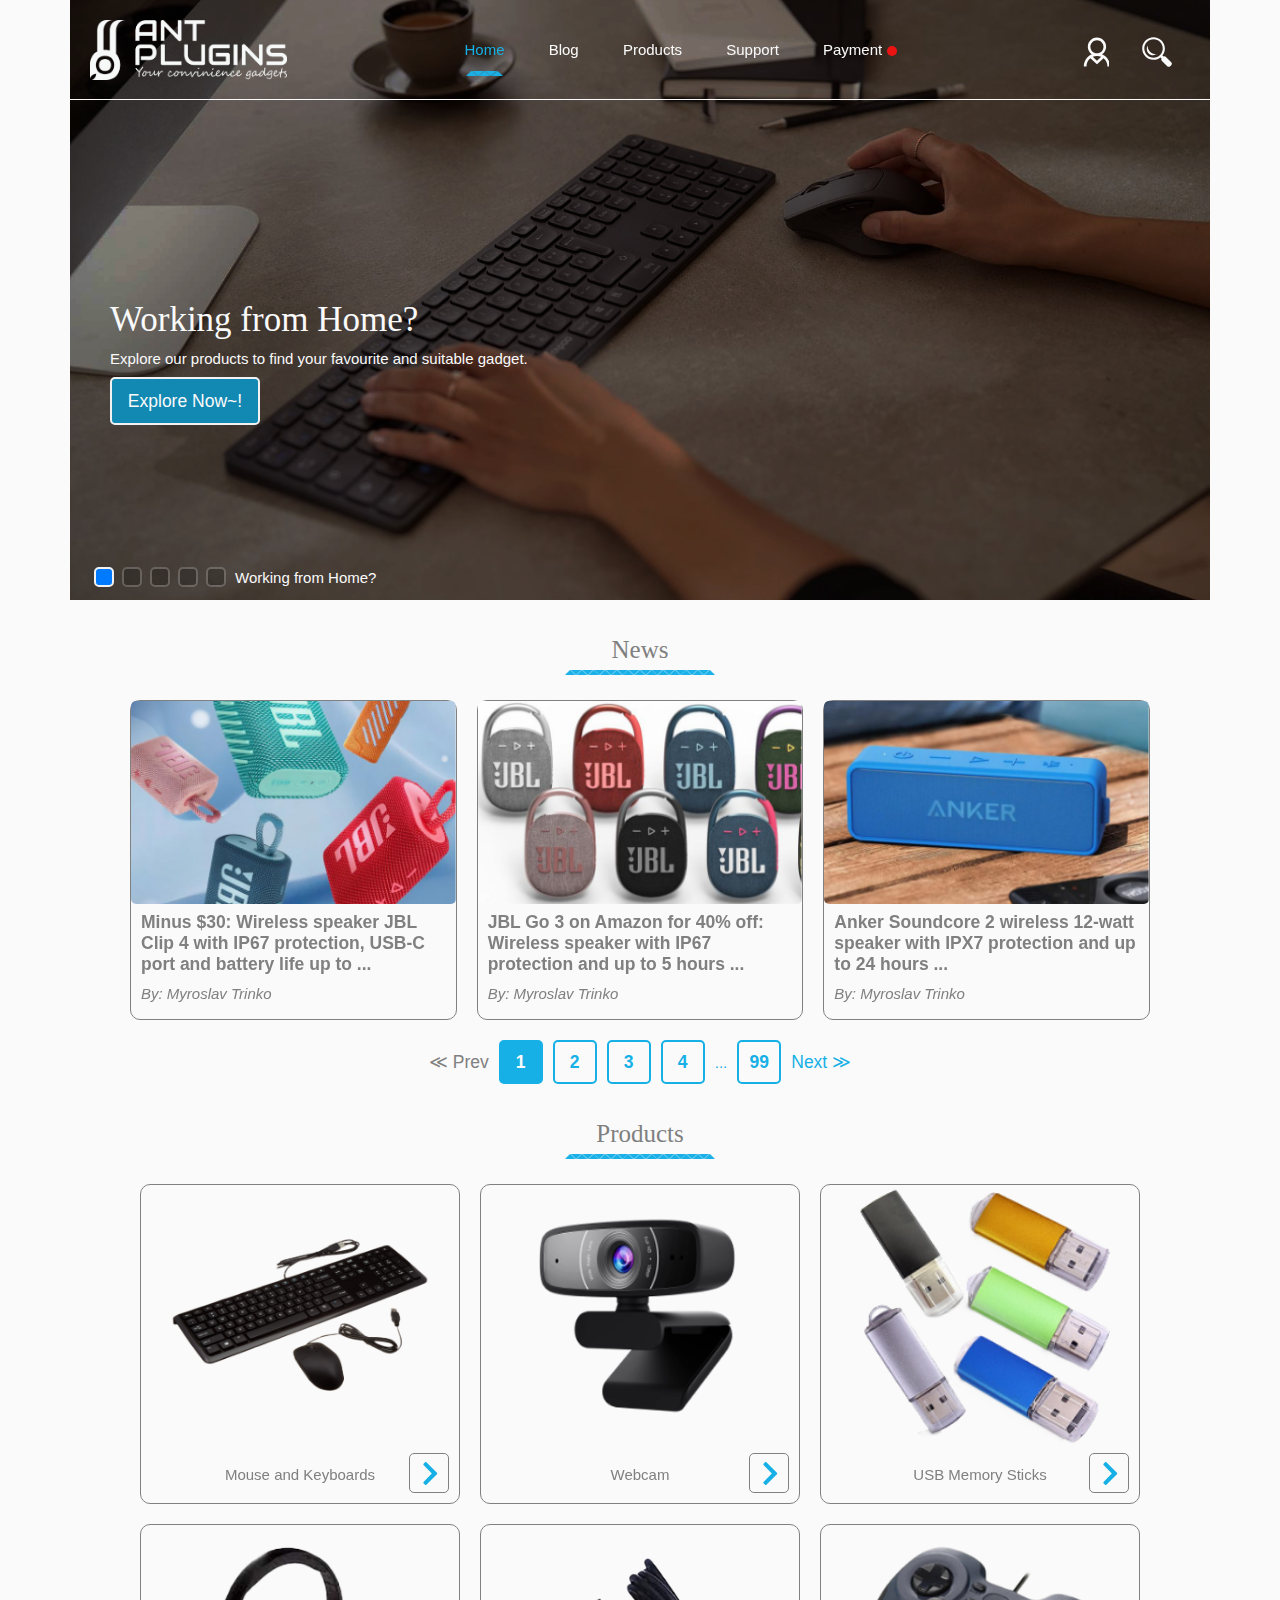
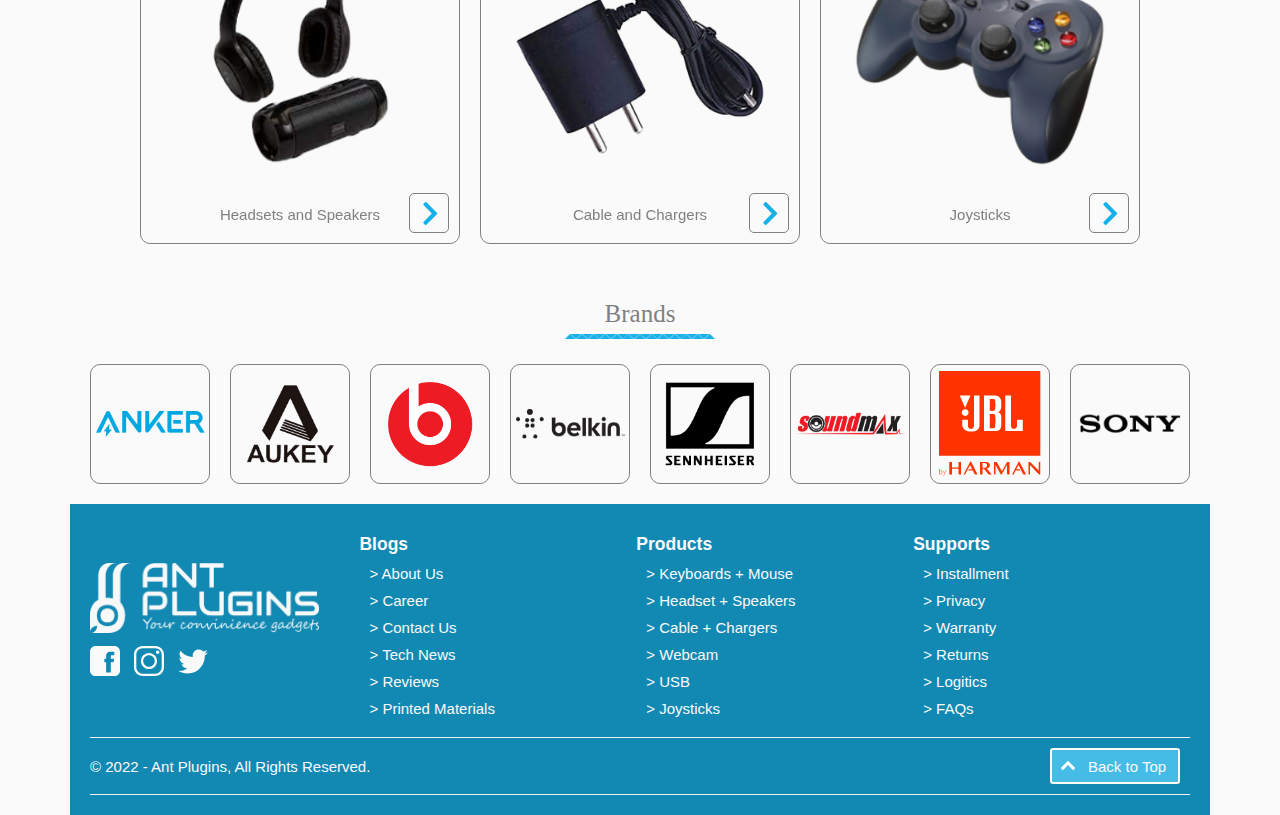
==== commit cad7a303: "Update Fix HTML" ====
--- a/index.html
+++ b/index.html
@@ -310,12 +310,12 @@
 
             <div class="sub-menu-bar-items">
                 <div class="sub2-items">
-                    <a href="">Keyboards + Mouse</a>
-                    <a href="">Headsets + Speakers</a>
-                    <a href="">Cables + Changers</a>
-                    <a href="">Webcam</a>
-                    <a href="">USB</a>
-                    <a href="">Joysticks</a>
+                    <a href="./products.html">Keyboards + Mouse</a>
+                    <a href="./products.html">Headsets + Speakers</a>
+                    <a href="./products.html">Cables + Changers</a>
+                    <a href="./products.html">Webcam</a>
+                    <a href="./products.html">USB</a>
+                    <a href="./products.html">Joysticks</a>
                 </div>
             </div>
 
@@ -331,14 +331,14 @@
                     <svg xmlns="http://www.w3.org/2000/svg" viewBox="0 0 32 32" width="20" height="20">
                         <path d="M6 3L6 29L26 29L26 9.59375L25.71875 9.28125L19.71875 3.28125L19.40625 3 Z M 8 5L18 5L18 11L24 11L24 27L8 27 Z M 20 6.4375L22.5625 9L20 9 Z M 11 13L11 15L21 15L21 13 Z M 11 17L11 19L21 19L21 17 Z M 11 21L11 23L21 23L21 21Z" fill="#17B0E6" />
                       </svg>
-                    <a href="">Legal Documents</a>
+                    <a href="./404.html">Legal Documents</a>
                 </div>
                 <div class="sub2-menu-bar-items">
-                    <a href="">Privacy</a>
-                    <a href="">Installment</a>
-                    <a href="">Logistics</a>
-                    <a href="">Warranty</a>
-                    <a href="">Returns</a>
+                    <a href="./404.html">Privacy</a>
+                    <a href="./404.html">Installment</a>
+                    <a href="./404.html">Logistics</a>
+                    <a href="./404.html">Warranty</a>
+                    <a href="./404.html">Returns</a>
                 </div>
                 <div class="sub-items">
                     <svg xmlns="http://www.w3.org/2000/svg" viewBox="0 0 48 48" width="20" height="20">
@@ -347,8 +347,8 @@
                     <a href="">Customer Cares</a>
                 </div>
                 <div class="sub2-menu-bar-items">
-                    <a href="">Report Problems</a>
-                    <a href="">FAQs</a>
+                    <a href="./contact_us.html">Report Problems</a>
+                    <a href="./support_faqs.html">FAQs</a>
                 </div>
             </div>
 
@@ -356,13 +356,13 @@
                 <svg xmlns="http://www.w3.org/2000/svg" viewBox="0 0 48 48" width="20" height="20">
                     <path d="M21.5 5C19.57 5 18 6.57 18 8.5L18 25.5C18 25.565 18.016531 25.625453 18.019531 25.689453L21 23.917969L21 11C22.66 11 24 9.66 24 8L44.5 8C45.329 8 46 7.328 46 6.5C46 5.672 45.329 5 44.5 5L21.5 5 z M 37 10C33.691 10 31 13.141 31 17C31 20.859 33.691 24 37 24C40.309 24 43 20.859 43 17C43 13.141 40.309 10 37 10 z M 25 15 A 2 2 0 0 0 25 19 A 2 2 0 0 0 25 15 z M 16 15.496094L13.060547 16.400391C11.319547 16.935391 9.8321406 18.086344 8.8691406 19.652344L2.2148438 30.728516C2.0698437 30.970516 2.0058594 31.237 2.0058594 31.5L2 31.5L2 41.5C2 42.328 2.672 43 3.5 43L11.669922 43C13.840922 43 15.909234 42.181312 17.490234 40.695312L29.878906 29.220703C30.588906 28.547703 30.986 27.638156 31 26.660156C31.014 25.682156 30.638266 24.764266 29.947266 24.072266C28.749266 22.873266 26.912187 22.671219 25.492188 23.574219L16.697266 28.789062C16.456266 28.933063 16.191641 29 15.931641 29C15.419641 29 14.920625 28.738578 14.640625 28.267578C14.217625 27.554578 14.452063 26.633938 15.164062 26.210938L16 25.714844L16 15.496094 z M 32.941406 26C32.966406 26.228 33.003 26.4535 33 26.6875C32.989 27.5035 32.793125 28.283 32.453125 29L44.5 29C45.329 29 46 28.328 46 27.5C46 26.672 45.329 26 44.5 26L32.941406 26 z" fill="#17B0E6" />
                   </svg>
-                <a href="/payment_carts.html">Payment</a>
+                <a href="./404.html">Payment</a>
             </div>
 
             <div class="sub-menu-bar-items">
                 <div class="sub2-items">
-                    <a href="">Guides</a>
-                    <a href="">Your Carts</a>
+                    <a href="./404.html">Guides</a>
+                    <a href="./payment_carts.html">Your Carts <span style="color: var(--redsalecolor);">(1)</span></a>
                 </div>
             </div>
         </div>
@@ -520,7 +520,7 @@
                 </li>
 
                 <li class="swiper-slide">
-                    <a href="">
+                    <a href="./404.html">
                         <img src="/src/news/home-3.png" alt="">
                         <p class="news-title">
                             JBL Go 3 on Amazon for 40% off: Wireless speaker with IP67 protection and up to 5 hours ...
@@ -532,7 +532,7 @@
                 </li>
 
                 <li class="swiper-slide">
-                    <a href="">
+                    <a href="./404.html">
                         <img src="/src/news/home-2.png" alt="">
                         <p class="news-title">
                             Anker Soundcore 2 wireless 12-watt speaker with IPX7 protection and up to 24 hours ...
--- a/src/style.css
+++ b/src/style.css
@@ -6,8 +6,8 @@
 }
 
 @font-face {
- font-family: Audiowide, cursive;
- src: url(/src/fonts/Audiowide/Audiowide-Regular.ttf);
+    font-family: Audiowide, cursive;
+    src: url(/src/fonts/Audiowide/Audiowide-Regular.ttf);
 }
 
 @font-face {
@@ -48,10 +48,6 @@
     --fontSize3: 1.75rem;
     --fontSize4: 1.5rem;
     --fontSize5: 1.25rem;
-
-    --width1: 360px;
-    --width2: 800px;
-    --width3: 1200px;
 }
 
 .padding-all {
@@ -121,16 +117,28 @@
 .top-header{
     height: 100px;
     /* background-color: #404040; */
-    position: absolute;
+    width: 100%;
     display: flex;
     align-items: center;
     justify-content: space-between;
     position: absolute;
-    width: 100%;
     top: 0;
     transform: translate(-50%, 0);
     left: 50%;
     z-index: 3;
+    padding: 0px var(--mdDis); 
+    border-bottom: 1px var(--whitecolor) solid;
+}
+
+.top-container{
+    height: 100px;
+    /* background-color: #404040; */
+    display: flex;
+    align-items: center;
+    justify-content: space-between;
+    position: relative;
+    width: 100%;
+    /* padding: 0px var(--mdDis);  */
 }
 
 .logo{
@@ -140,27 +148,27 @@
 .menu {
     display: inline;
 }
+
+/*  */
 
 .list-item {
     text-align: center;
     display: inline-block;
 }
 
-.list-item > li {
+.list-item li {
     display: inline-block;
     padding: 0px var(--mdDis);
-}
-
-.list-item li a{
     color: var(--whitecolor);
 }
 
-.list-item .active-list > a{
-    color: var(--mainColor1);
-}
-
 .list-item .active-list{
-    position: relative;
+    color: var(--mainColor1);
+    position: relative;
+}
+
+.list-item .active-list a{
+    color: var(--mainColor1);
 }
 
 .list-item .active-list::after{
@@ -185,28 +193,36 @@
     height: 60px;
 }
 
-.account, .search{
+.account, 
+.search{
     display: flex;
     align-items: center;
     justify-content: center;
     height: 45px;
     width: 45px;
     padding: auto;
-    margin-left: var(--mdDis);
+    margin: 0 var(--smDis);
+}
+
+.account > svg{
+    height: 38px;
+}
+
+.account {
+    fill: var(--whitecolor);
+}
+
+.account-click{
+    fill: #1289B3;
 }
 
 .search{
     padding-top: var(--tnDis);
-}
-
-.account > svg{
-    height: 38px;
     fill: var(--whitecolor);
 }
 
 .search > svg{
     height: 30px;
-    fill: var(--whitecolor);
 }
 
 .menu-button {
@@ -225,6 +241,564 @@
     fill: var(--whitecolor);
 }
 
+/*  */
+
+.blog-icon{
+    position: relative;
+}
+
+/* .blog-title-text:hover + .blog-panel{
+    cursor: pointer;
+    color: var(--mainColor1);
+    display: unset;
+} */
+
+.blog-text-color-change{
+    color: var(--mainColor1);
+}
+
+.blog-panel{
+    position: absolute;
+    height: fit-content;
+    width: 200px;
+    border-radius: 15px;
+    background-color: var(--whitecolor);
+    border: 2px var(--mainColor1) solid;
+    top: 65px;
+    transform: translate(-50%, 0);
+    left: 50%;
+    display: none;
+}
+
+.show-blog-panel{
+    display: unset;
+}
+
+.blog-panel-space{
+    height: 100%;
+    display: flex;
+    flex-direction: column;
+}
+
+.blog-panel-space > *{
+    /* margin: var(--smDis) 0; */
+    padding: var(--smDis) 0;
+    border-bottom: 2px var(--mediancolor) solid;
+    position: relative;
+}
+
+.blog-row{
+    display: flex;
+    position: relative;
+    justify-content: center;
+}
+
+.blog-row:last-child{
+    border-bottom: unset;
+}
+
+.blog-row a:hover{
+    color: var(--mainColor1);
+    transition: transform 0.52s;
+}
+
+.aboutus-expand-button{
+    position: absolute;
+    right: var(--smDis);
+    transform: translate(0, -50%);
+    transform: rotate(-90deg);
+    top: 20%;
+    transition: transform 0.52s;
+}
+
+.rotate-aboutus-expand-button{
+    top: 25%;
+    transform: rotate(0deg);
+    transition: transform 0.52s;
+}
+
+.aboutus-expand-menu{
+    display: none;
+    background-color: var(--subwhitecolor);
+}
+
+.show-aboutus-expand-menu{
+    display: flex;
+    flex-direction: column;
+    gap: var(--smDis);
+}
+
+.blog-contact-us{
+    border-bottom: var(--mediancolor) 1px solid;
+    padding-bottom: var(--smDis);
+}
+
+.blog-contact-us a:hover{
+    color: var(--mainColor1);
+}
+
+.blog-career a:hover{
+    color: var(--mainColor1);
+}
+
+.news-expand-button{
+    position: absolute;
+    right: var(--smDis);
+    transform: translate(0, -50%);
+    transform: rotate(-90deg);
+    top: 20%;
+    transition: transform 0.52s;
+}
+
+.rotate-news-expand-button{
+    top: 25%;
+    transform: rotate(0deg);
+    transition: transform 0.52s;
+}
+
+.news-expand-menu{
+    display: none;
+    background-color: var(--subwhitecolor);
+}
+
+.show-news-expand-menu{
+    display: flex;
+    flex-direction: column;
+    gap: var(--smDis);
+}
+
+.blog-technical-news{
+    border-bottom: var(--mediancolor) 1px solid;
+    padding-bottom: var(--smDis);
+}
+
+.blog-technical-news a:hover{
+    color: var(--mainColor1);
+}
+
+.blog-reviews a:hover{
+    color: var(--mainColor1);
+}
+
+/*  */
+
+.products-icon{
+    position: relative;
+}
+
+.products-panel{
+    position: absolute;
+    height: fit-content;
+    width: 200px;
+    border-radius: 15px;
+    background-color: var(--whitecolor);
+    border: 2px var(--mainColor1) solid;
+    top: 65px;
+    transform: translate(-50%, 0);
+    left: 50%;
+    display: none;
+}
+
+.show-products-panel{
+    display: unset;
+}
+
+.products-text-color-change{
+    color: var(--mainColor1);
+}
+
+.products-panel-space{
+    height: 100%;
+    display: flex;
+    flex-direction: column;
+}
+
+.products-panel-space > *{
+    /* margin: var(--smDis) 0; */
+    padding: var(--smDis) 0;
+    border-bottom: 2px var(--mediancolor) solid;
+    position: relative;
+}
+
+.products-row{
+    display: flex;
+    position: relative;
+    justify-content: center;
+}
+
+.products-row:last-child{
+    border-bottom: none;
+}
+
+.products-row a:hover{
+    color: var(--mainColor1);
+    transition: transform 0.52s;
+}
+
+/*  */
+
+.support-icon{
+    position: relative;
+}
+
+.support-panel{
+    position: absolute;
+    height: fit-content;
+    width: 200px;
+    border-radius: 15px;
+    background-color: var(--whitecolor);
+    border: 2px var(--mainColor1) solid;
+    top: 65px;
+    transform: translate(-50%, 0);
+    left: 50%;
+    display: none;
+}
+
+.show-support-panel{
+    display: unset;
+}
+
+.support-text-color-change{
+    color: var(--mainColor1);
+}
+
+.support-panel-space{
+    height: 100%;
+    display: flex;
+    flex-direction: column;
+}
+
+.support-panel-space > *{
+    /* margin: var(--smDis) 0; */
+    padding: var(--smDis) 0;
+    border-bottom: 2px var(--mediancolor) solid;
+    position: relative;
+}
+
+.support-row{
+    display: flex;
+    position: relative;
+    justify-content: center;
+}
+
+.support-row a:hover{
+    color: var(--mainColor1);
+    transition: transform 0.52s;
+}
+
+.legal-expand-button{
+    position: absolute;
+    right: var(--smDis);
+    transform: translate(0, -50%);
+    transform: rotate(-90deg);
+    top: 20%;
+    transition: transform 0.52s;
+}
+
+.rotate-legal-expand-button{
+    top: 25%;
+    transform: rotate(0deg);
+    transition: transform 0.52s;
+}
+
+.legal-expand-menu{
+    display: none;
+    background-color: var(--subwhitecolor);
+}
+
+.show-legal-expand-menu{
+    display: flex;
+    flex-direction: column;
+    gap: var(--smDis);
+}
+
+.support-installs, .support-privacy, .support-logistics, .support-warranty{
+    border-bottom: var(--mediancolor) 1px solid;
+    padding-bottom: var(--smDis);
+}
+
+.support-installs a:hover,
+.support-privacy a:hover,
+.support-logistics a:hover,
+.support-warranty a:hover
+{
+    color: var(--mainColor1);
+}
+
+.support-returns a:hover{
+    color: var(--mainColor1);
+}
+
+.cc-expand-button{
+    position: absolute;
+    right: var(--smDis);
+    transform: translate(0, -50%);
+    transform: rotate(-90deg);
+    top: 20%;
+    transition: transform 0.52s;
+}
+
+.rotate-cc-expand-button{
+    top: 25%;
+    transform: rotate(0deg);
+    transition: transform 0.52s;
+}
+
+.cc-expand-menu{
+    display: none;
+    background-color: var(--subwhitecolor);
+}
+
+.show-cc-expand-menu{
+    display: flex;
+    flex-direction: column;
+    gap: var(--smDis);
+}
+
+.support-faqs{
+    border-bottom: var(--mediancolor) 1px solid;
+    padding-bottom: var(--smDis);
+}
+
+.support-faqs a:hover{
+    color: var(--mainColor1);
+}
+
+.support-report a:hover{
+    color: var(--mainColor1);
+}
+
+/*  */
+
+.payment-icon{
+    position: relative;
+}
+
+.payment-panel{
+    position: absolute;
+    height: fit-content;
+    width: 200px;
+    border-radius: 15px;
+    background-color: var(--whitecolor);
+    border: 2px var(--mainColor1) solid;
+    top: 65px;
+    transform: translate(-50%, 0);
+    left: 50%;
+    display: none;
+}
+
+.show-payment-panel{
+    display: unset;
+}
+
+.payment-title-text{
+    position: relative;
+}
+
+.payment-title-text::after{
+    content: "";
+    position: absolute;
+    background-color: var(--redsalecolor);
+    height: 10px;
+    width: 10px;
+    border-radius: 50%;
+    top: 5px;
+    right: -15px;
+}
+
+.payment-text-color-change{
+    color: var(--mainColor1);
+}
+
+.payment-panel-space{
+    height: 100%;
+    display: flex;
+    flex-direction: column;
+}
+
+.payment-panel-space > *{
+    /* margin: var(--smDis) 0; */
+    padding: var(--smDis) 0;
+    border-bottom: 2px var(--mediancolor) solid;
+    position: relative;
+}
+
+.payment-row{
+    display: flex;
+    position: relative;
+    justify-content: center;
+}
+
+.payment-row:last-child{
+    border-bottom: none;
+}
+
+.payment-row a:hover{
+    color: var(--mainColor1);
+    transition: transform 0.52s;
+}
+
+/*  */
+
+.search-bar{
+    position: absolute;
+    /* display: flex; */
+    height: 100%;
+    width: 100%;
+    right: 0px;
+    /* padding: 0 var(--smDis); */
+    z-index: 5;
+    /* opacity: 0%; */
+    transform: translateY(-100%);
+    /* transition: transform 0.52s; */
+}
+
+.show-searchbar {
+    transform: translateY(0);
+    transition: transform 0.52s;
+}
+
+.search-bar-tab{
+    border: 3px solid var(--mainColor1);
+    border-radius: 15px;
+    background-color: var(--whitecolor);
+    height: 80%;
+    width: 100%;
+    display: flex;
+    justify-content: space-between;
+    align-items: center;
+    /* background-color: #1289B3; */
+    margin: var(--smDis) 0;
+    overflow: auto;
+    /* display: none; */
+}
+
+.search-bar-tab .search-bar-text{
+    border: none;
+    margin-left: var(--mdDis);
+    font-size: var(--fontSize3);
+    /* background-color: ; */
+}
+
+.search-bar-tab .search-bar-text:focus{
+    outline: none;
+}
+
+.search-bar-tab input.search-bar-text{
+    width: 100%;
+    background-color: var(--whitecolor);
+    /* max-width: 360px; */
+}
+
+.search-bar-tab .search-bar-close{
+    /* border: none; */
+    margin-right: var(--smDis);
+    width: 40px;
+    height: 40px;
+    fill: var(--darkcolor);
+    /* font-size: var(--fontSize3); */
+}
+
+/*  */
+
+.your-account{
+    position: absolute;
+    height: 400px;
+    width: 300px;
+    border-radius: 15px;
+    border: 2px solid var(--mainColor1);
+    right: 0px;
+    top: 105px;
+    z-index: 9;
+    background-color: var(--whitecolor);
+    display: none;
+    /* transition: transform 0.52s; */
+}
+
+.show-account-panel{
+    display: block;
+    /* transition: transform 0.52s; */
+}
+
+.your-account-panel{
+    position: relative;
+}
+
+.your-account-panel .close-account-btn{
+    position: absolute;
+    top: var(--smDis);
+    right: var(--smDis);
+    fill: var(--mainColor1);
+}
+
+.your-account-panel .login-text{
+    position: absolute;
+    transform: translate(-50%,0);
+    top: var(--xlDis);
+    left: 50%;
+    font-family: var(--font2);
+    font-size: var(--fontSize2);
+}
+
+.your-account-panel .account-login-form{
+    display: flex;
+    flex-direction: column;
+    /* gap: var(--mdDis); */
+    position: absolute;
+    top: 120px;
+    left: var(--mdDis);
+}
+
+.form-request input#fname, 
+.form-request input#pass{
+    margin: var(--tnDis) 0;
+    height: 33px;
+    padding-left: var(--smDis);
+    width: 255px;
+    font-style: italic;
+    border-radius: 5px;
+    border: var(--darkcolor) solid 1px;
+}
+
+.your-account-panel .account-login-form .typeform-control{
+    display: flex;
+    /* justify-content: center; */
+    align-items: center;
+}
+
+.your-account-panel .account-login-form .typeform-control input{
+    height: 20px;
+    width: 20px;
+    /* color: var(--mainColor1); */
+}
+
+.your-account-panel .login-place{
+    position: absolute;
+    top: 300px;
+    left: var(--mdDis);
+    padding-right: var(--mdDis);
+    display: block;
+    text-align: right;
+}
+
+.your-account-panel .login-place .login-btn{
+    width: 255px;
+    background-color: var(--mainColor1);
+    font-size: var(--fontSize4);
+    color: var(--whitecolor);
+    height: 35px;
+    border-radius: 5px;
+    border: none;
+    margin: var(--smDis) 0 0 0;
+}
+
+.your-account-panel .login-place a{
+    font-weight: 200;
+    font-size: var(--fontSize5);
+    text-decoration: underline;
+    font-style: italic;
+}
+
 @media (min-width: 960px) {
     .menu-button {
         display: none;
@@ -283,6 +857,119 @@
     }
 }
 
+/* ========== Homepage - Navigation Section ========== */
+.menu-bar{
+    position: fixed;
+    height: 100vh;
+    background-color: var(--whitecolor2);
+    left: 0px;
+    width: 320px;
+    top: 0px;
+    overflow-x: hidden;
+    z-index: 10;
+    transform: translateX(-100%);
+    transition: transform 0.52s;
+}
+
+.showMenu {
+    transform: translateX(0);
+    transition: transform 0.52s;
+}
+
+.menu-bar .top-menu-bar{
+    display: flex;
+    justify-content: space-between;
+    height: 100px;
+    align-items: center;
+    margin: 0 var(--smDis);
+    margin-bottom: var(--smDis);
+    border-bottom: var(--mainColor1) 3px solid;
+}
+
+.menu-bar .top-menu-bar p{ 
+    font-size: var(--fontSize3);
+    color: var(--mainColor1);
+    font-family: var(--font2);
+    background-color: transparent;
+    margin-left: var(--smDis);
+}
+
+.menu-bar .top-menu-bar svg{ 
+    font-size: var(--fontSize3);
+    color: var(--darkcolor);
+    background-color: transparent;
+    margin-left: var(--smDis);
+}
+
+.menu-bar .menu-bar-title{
+    display: flex;
+    flex-direction: column;
+    gap: var(--tnDis);
+    padding: var(--smDis);
+    height: 75vh;
+    overflow: scroll;
+}
+
+.menu-bar .menu-bar-bottom{
+    position: absolute;
+    bottom: 12px;
+    font-size: var(--fontSize5);
+    border-top: var(--mainColor1) 1px solid;
+    padding-top: var(--mdDis);
+    width: 100%;
+    /* margin: 0 10px; */
+    /* overflow: auto; */
+    display: flex;
+    justify-content: center;
+}
+
+.menu-bar-items{
+    display: flex;
+    gap: var(--tnDis);
+    align-items: center;
+}
+
+.menu-bar-items a{
+    color: var(--maincolor1D);
+}
+
+.sub-menu-bar-items{
+    padding: var(--tnDis) 0 0 25px;
+}
+
+.sub-items{
+    display: flex;
+    align-items: center;
+    gap: var(--tnDis);
+    padding-bottom: var(--tnDis);
+}
+
+.sub2-items{
+    display: flex;
+    flex-direction: column;
+    /* align-items: center; */
+    gap: var(--tnDis);
+    padding-bottom: var(--tnDis);
+    /* padding-left: 25px; */
+}
+
+.sub2-menu-bar-items{
+    padding-left: 25px;
+    display: flex;
+    flex-direction: column;
+    font-size: var(--fontSize5);
+}
+
+.sub2-menu-bar-items a{
+    padding-bottom: var(--tnDis);
+}
+
+@media (min-width: 960px){
+    .menu-bar{
+        display: none;
+    }
+}
+
 /* ========== Homepage - Top-Banner Section ========== */
 .top-banner{
     height: 600px;
@@ -318,6 +1005,7 @@
     position: relative;
     display: flex;
     align-items: center;
+    background-position: 62%;
     /* padding-left: var(--xlDis); */
 }
 
@@ -326,6 +1014,7 @@
     position: relative;
     display: flex;
     align-items: center;
+    background-position: 62%;
     /* padding-left: var(--xlDis); */
 }
 
@@ -334,6 +1023,7 @@
     position: relative;
     display: flex;
     align-items: center;
+    background-position: 62%;
     /* padding-left: var(--xlDis); */
 }
 
@@ -341,9 +1031,11 @@
     display: flex;
     flex-direction: column;
     gap: var(--smDis);
-    margin: 0 var(--xlDis);
+    padding: 0 var(--xlDis);
     /* min-width: 600px; */
     width: 100%;
+    position: absolute;
+    top: 50%;
 }
 
 .top-banner .swiper-slide .title-banner{
@@ -374,7 +1066,7 @@
     display: block;
     /* margin: auto; */
     background-color: var(--maincolor1D);
-    border: var(--whitecolor2) solid 3px;
+    border: var(--whitecolor2) solid 2px;
     border-radius: 5px;
     height: 48px;
     width: 150px;
@@ -416,7 +1108,7 @@
         display: flex;
         text-align: center;
         justify-content: center;
-        margin: 0 var(--mdDis);
+        /* margin: 0 var(--mdDis); */
     }
 
     .top-banner .swiper-slide .banner-content .banner-button{
@@ -425,306 +1117,306 @@
     }
 }
 
-    /* ========== Homepage - News Section ========== */
-    .news .news-headers{
-        height: 100px;
-        /* background-color: #0D0D0D; */
-        font-family: 'Audiowide';
-        font-size: var(--fontSize2);
+/* ========== Homepage - News Section ========== */
+.news .news-headers{
+    height: 100px;
+    /* background-color: #0D0D0D; */
+    font-family: 'Audiowide';
+    font-size: var(--fontSize2);
+    display: flex;
+    align-items: center;
+    justify-content: center;
+}
+
+.news .news-headers .news-text{
+    height: 60px;
+    width: 150px;
+    position: relative;
+    display: flex;
+    align-items: center;
+    justify-content: center;
+    /* background-color: #0D0D0D; */
+}
+
+.news .news-headers .news-text::after{
+    content: "";
+    position: absolute;
+    height: 5px;
+    width: 100%;
+    background-repeat: no-repeat;
+    background-size: auto auto;
+    background-position: center center;
+    background-image: url("/src/misc/heading-bar.png");
+    top: 50px;
+    transform: translate(-50%, 0);
+    left: 50%;
+    /* z-index: 4; */
+}
+
+.news .news-sw{
+    height: 340px;
+    width: 100%;
+    max-width: 1060px;
+    padding-left: var(--mdDis);
+    padding-right: var(--mdDis);
+    /* background-color: #f2f2f2; */
+    display: flex;
+    justify-content: center;
+}
+
+.news .news-sw .swiper-slide{
+    height: 320px;
+    width: 320px;
+    border: var(--mediancolor) 1px solid;
+    border-radius: 10px;
+    position: relative;
+}
+
+.news .news-sw .swiper-slide img{
+    border-radius: 5px;
+    width: 100%;
+}
+
+.news .news-sw .swiper-slide .news-title{
+    padding: var(--tnDis) var(--smDis);
+    font-size: var(--fontSize3);
+    font-weight: 600;
+    color: var(--mediancolor);
+}
+
+.news .news-sw .swiper-slide .news-author{
+    padding: var(--tnDis) var(--smDis);
+    font-size: var(--fontSize4);
+    font-weight: 200;
+    color: var(--mediancolor);
+}
+
+/*  */
+
+.news .news-pagination{
+    display: flex;
+    width: 100%;
+    justify-content: center;
+    align-items: center;
+    gap: var(--smDis);
+    color: var(--mainColor1);
+}
+
+.news .news-pagination a{
+    color: var(--mainColor1);
+    font-size: var(--fontSize3);
+}
+
+.news .news-pagination button{
+    height: 44px;
+    width: 44px;
+    background-color: var(--whitecolor);
+    color: var(--mainColor1);
+    font-size: var(--fontSize3);
+    font-weight: 600;
+    border-radius: 5px;
+    border: solid 2px var(--mainColor1);
+}
+
+.news .news-pagination .current-page{
+    background-color: var(--mainColor1);
+    color: var(--whitecolor);
+}
+
+.news .news-pagination .disabled{
+    color: var(--mediancolor);
+}
+
+/*  */
+
+.news .news-pagination-mobile{
+    /* display: flex; */
+    width: 100%;
+    justify-content: center;
+    align-items: center;
+    gap: var(--smDis);
+    color: var(--mainColor1);
+}
+
+.news .news-pagination-mobile button{
+    height: 44px;
+    width: 44px;
+    background-color: var(--whitecolor);
+    color: var(--mainColor1);
+    font-size: var(--fontSize3);
+    font-weight: 600;
+    border-radius: 5px;
+    border: solid 2px var(--mainColor1);
+}
+
+.news .news-pagination-mobile .active-button{
+    background-color: var(--mainColor1);
+    color: var(--whitecolor);
+}
+
+@media (max-width: 560px){
+    .news .news-pagination{
+        display: none;
+    }
+
+    .news .news-pagination-mobile{
         display: flex;
-        align-items: center;
-        justify-content: center;
-    }
-
-    .news .news-headers .news-text{
-        height: 60px;
-        width: 150px;
-        position: relative;
-        display: flex;
-        align-items: center;
-        justify-content: center;
-        /* background-color: #0D0D0D; */
-    }
-
-    .news .news-headers .news-text::after{
-        content: "";
-        position: absolute;
-        height: 5px;
-        width: 100%;
-        background-repeat: no-repeat;
-        background-size: auto auto;
-        background-position: center center;
-        background-image: url("/src/misc/heading-bar.png");
-        top: 50px;
-        transform: translate(-50%, 0);
-        left: 50%;
-        /* z-index: 4; */
-    }
-
-    .news .news-sw{
-        height: 340px;
-        width: 100%;
-        max-width: 1060px;
-        padding-left: var(--mdDis);
-        padding-right: var(--mdDis);
-        /* background-color: #f2f2f2; */
-        display: flex;
-        justify-content: center;
-    }
-
-    .news .news-sw .swiper-slide{
-        height: 320px;
-        width: 320px;
-        border: var(--mediancolor) 2px solid;
-        border-radius: 10px;
-        position: relative;
-    }
-
-    .news .news-sw .swiper-slide img{
-        border-radius: 5px;
-        width: 100%;
-    }
-
-    .news .news-sw .swiper-slide .news-title{
-        padding: var(--tnDis) var(--smDis);
-        font-size: var(--fontSize3);
-        font-weight: 600;
-        color: var(--mediancolor);
-    }
-
-    .news .news-sw .swiper-slide .news-author{
-        padding: var(--tnDis) var(--smDis);
-        font-size: var(--fontSize4);
-        font-weight: 200;
-        color: var(--mediancolor);
-    }
-
-    /*  */
-
-    .news .news-pagination{
-        display: flex;
-        width: 100%;
-        justify-content: center;
-        align-items: center;
-        gap: var(--smDis);
-        color: var(--mainColor1);
-    }
-
-    .news .news-pagination a{
-        color: var(--mainColor1);
-        font-size: var(--fontSize3);
-    }
-
-    .news .news-pagination button{
-        height: 44px;
-        width: 44px;
-        background-color: var(--whitecolor);
-        color: var(--mainColor1);
-        font-size: var(--fontSize3);
-        font-weight: 600;
-        border-radius: 5px;
-        border: solid 3px var(--mainColor1);
-    }
-
-    .news .news-pagination .current-page{
-        background-color: var(--mainColor1);
-        color: var(--whitecolor);
-    }
-
-    .news .news-pagination .disabled{
-        color: var(--mediancolor);
-    }
-
-    /*  */
-
-    .news .news-pagination-mobile{
-        /* display: flex; */
-        width: 100%;
-        justify-content: center;
-        align-items: center;
-        gap: var(--smDis);
-        color: var(--mainColor1);
-    }
-    
-    .news .news-pagination-mobile button{
-        height: 44px;
-        width: 44px;
-        background-color: var(--whitecolor);
-        color: var(--mainColor1);
-        font-size: var(--fontSize3);
-        font-weight: 600;
-        border-radius: 5px;
-        border: solid 3px var(--mainColor1);
-    }
-    
-    .news .news-pagination-mobile .active-button{
-        background-color: var(--mainColor1);
-        color: var(--whitecolor);
-    }
-
-    @media (max-width: 560px){
-        .news .news-pagination{
-            display: none;
-        }
-
-        .news .news-pagination-mobile{
-            display: flex;
-        }
-    }
-
-    /* ========== Homepage - Products Section ========== */
-    .products .products-headers{
-        height: 100px;
-        /* background-color: #0D0D0D; */
-        font-family: 'Audiowide';
-        font-size: var(--fontSize2);
-        display: flex;
-        align-items: center;
-        justify-content: center;
-    }
-
-    .products .products-headers .products-text{
-        height: 60px;
-        width: 150px;
-        position: relative;
-        display: flex;
-        align-items: center;
-        justify-content: center;
-        /* background-color: #0D0D0D; */
-    }
-
-    .products .products-headers .products-text::after{
-        content: "";
-        position: absolute;
-        height: 5px;
-        width: 100%;
-        background-repeat: no-repeat;
-        background-size: auto auto;
-        background-position: center center;
-        background-image: url("/src/misc/heading-bar.png");
-        top: 50px;
-        transform: translate(-50%, 0);
-        left: 50%;
-        /* z-index: 4; */
-    }
-
-    .products .products-sw{
-        height: 680px;
-        width: 100%;
-        max-width: 1040px;
-        padding-left: var(--mdDis);
-        padding-right: var(--mdDis);
-        /* background-color: #f2f2f2; */
-        display: flex;
-        justify-content: center;
-    }
-
-    .products .products-sw .swiper-slide{
-        height: 320px;
-        width: 320px;
-        border: var(--mediancolor) 2px solid;
-        border-radius: 10px;
-        position: relative;
-    }
-
-    .products .products-sw .swiper-slide .products-image{
-        position: absolute;
-        height: 260px;
-        width: 260px;
-        transform: translate(-50%,0);
-        top: 0;
-        left: 50%;
-    }
-
-    .products .products-sw .swiper-slide .products-title{
-        position: absolute;
-        width: 300px;
-        text-align: center;
-        transform: translate(-50%,0);
-        bottom: var(--mdDis);
-        left: 50%;
-    }
-
-    .products .products-sw .swiper-slide .arrow-holder{
-        position: absolute;
-        border: 2px solid var(--mediancolor);
-        border-radius: 5px;
-        display: flex;
-        align-items: center;
-        justify-content: center;
-        height: 40px;
-        width: 40px;
-        bottom: var(--smDis);
-        right: var(--smDis);
-        /* background-color: #1289B3; */
-    }
-
-    .products .products-sw .swiper-slide .arrow-holder a{
-        display: flex;
-        align-items: center;
-        justify-content: center;
-    }
-
-    /* ========== Homepage - Our Brands Section ========== */
-    .brands{
-        padding-bottom: var(--mdDis);
-    }
-
-    .brands .brands-headers{
-        height: 100px;
-        /* background-color: #0D0D0D; */
-        font-family: 'Audiowide';
-        font-size: var(--fontSize2);
-        display: flex;
-        align-items: center;
-        justify-content: center;
-    }
-
-    .brands .brands-headers .brands-text{
-        height: 60px;
-        width: 250px;
-        position: relative;
-        display: flex;
-        align-items: center;
-        justify-content: center;
-        /* background-color: #0D0D0D; */
-    }
-
-    .brands .brands-headers .brands-text::after{
-        content: "";
-        position: absolute;
-        height: 5px;
-        width: 100%;
-        background-repeat: no-repeat;
-        background-size: auto auto;
-        background-position: center center;
-        background-image: url("/src/misc/heading-bar.png");
-        top: 50px;
-        transform: translate(-50%, 0);
-        left: 50%;
-        /* z-index: 4; */
-    }
-
-    .brands .brands-sw{
-        height: 120px;
-        width: 100%;
-        padding-left: var(--mdDis);
-        padding-right: var(--mdDis);
-        /* background-color: #f2f2f2; */
-    }
-
-    .brands .brands-sw .swiper-slide{
-        height: 120px;
-        width: 120px;
-        border: var(--mediancolor) 2px solid;
-        /* border: none; */
-        border-radius: 10px;
-        display: flex;
-        justify-content: center;
-        align-items: center;
-    }
-
-/* ========== 404 Page - Footer Section ========== */
+    }
+}
+
+/* ========== Homepage - Products Section ========== */
+.products .products-headers{
+    height: 100px;
+    /* background-color: #0D0D0D; */
+    font-family: 'Audiowide';
+    font-size: var(--fontSize2);
+    display: flex;
+    align-items: center;
+    justify-content: center;
+}
+
+.products .products-headers .products-text{
+    height: 60px;
+    width: 150px;
+    position: relative;
+    display: flex;
+    align-items: center;
+    justify-content: center;
+    /* background-color: #0D0D0D; */
+}
+
+.products .products-headers .products-text::after{
+    content: "";
+    position: absolute;
+    height: 5px;
+    width: 100%;
+    background-repeat: no-repeat;
+    background-size: auto auto;
+    background-position: center center;
+    background-image: url("/src/misc/heading-bar.png");
+    top: 50px;
+    transform: translate(-50%, 0);
+    left: 50%;
+    /* z-index: 4; */
+}
+
+.products .products-sw{
+    height: 680px;
+    width: 100%;
+    max-width: 1040px;
+    padding-left: var(--mdDis);
+    padding-right: var(--mdDis);
+    /* background-color: #f2f2f2; */
+    display: flex;
+    justify-content: center;
+}
+
+.products .products-sw .swiper-slide{
+    height: 320px;
+    width: 320px;
+    border: var(--mediancolor) 1px solid;
+    border-radius: 10px;
+    position: relative;
+}
+
+.products .products-sw .swiper-slide .products-image{
+    position: absolute;
+    height: 260px;
+    width: 260px;
+    transform: translate(-50%,0);
+    top: 0;
+    left: 50%;
+}
+
+.products .products-sw .swiper-slide .products-title{
+    position: absolute;
+    width: 300px;
+    text-align: center;
+    transform: translate(-50%,0);
+    bottom: var(--mdDis);
+    left: 50%;
+}
+
+.products .products-sw .swiper-slide .arrow-holder{
+    position: absolute;
+    border: 1px solid var(--mediancolor);
+    border-radius: 5px;
+    display: flex;
+    align-items: center;
+    justify-content: center;
+    height: 40px;
+    width: 40px;
+    bottom: var(--smDis);
+    right: var(--smDis);
+    /* background-color: #1289B3; */
+}
+
+.products .products-sw .swiper-slide .arrow-holder a{
+    display: flex;
+    align-items: center;
+    justify-content: center;
+}
+
+/* ========== Homepage - Our Brands Section ========== */
+.brands{
+    padding-bottom: var(--mdDis);
+}
+
+.brands .brands-headers{
+    height: 100px;
+    /* background-color: #0D0D0D; */
+    font-family: 'Audiowide';
+    font-size: var(--fontSize2);
+    display: flex;
+    align-items: center;
+    justify-content: center;
+}
+
+.brands .brands-headers .brands-text{
+    height: 60px;
+    width: 250px;
+    position: relative;
+    display: flex;
+    align-items: center;
+    justify-content: center;
+    /* background-color: #0D0D0D; */
+}
+
+.brands .brands-headers .brands-text::after{
+    content: "";
+    position: absolute;
+    height: 5px;
+    width: 100%;
+    background-repeat: no-repeat;
+    background-size: auto auto;
+    background-position: center center;
+    background-image: url("/src/misc/heading-bar.png");
+    top: 50px;
+    transform: translate(-50%, 0);
+    left: 50%;
+    /* z-index: 4; */
+}
+
+.brands .brands-sw{
+    height: 120px;
+    width: 100%;
+    padding-left: var(--mdDis);
+    padding-right: var(--mdDis);
+    /* background-color: #f2f2f2; */
+}
+
+.brands .brands-sw .swiper-slide{
+    height: 120px;
+    width: 120px;
+    border: var(--mediancolor) 1px solid;
+    /* border: none; */
+    border-radius: 10px;
+    display: flex;
+    justify-content: center;
+    align-items: center;
+}
+
+/* ========== Homepage - Footer Section ========== */
 .footer{
     background-color: #1289B3;
     display: block;
@@ -784,16 +1476,18 @@
     border-top: solid 1px var(--whitecolor2);
     border-bottom: solid 1px var(--whitecolor2);
     color: var(--whitecolor);
+    gap: var(--mdDis);
 }
 
 .footer-copyright .back-to-top{
     background-color: var(--maincolor1L);
-    border: 3px solid var(--whitecolor);
+    border: 2px solid var(--whitecolor);
     border-radius: 3px;
     display: flex;
     align-items: center;
     color: var(--whitecolor);
     margin-right: var(--smDis);
+    min-width: 130px;
 }
 
 .footer-copyright .back-to-top svg{
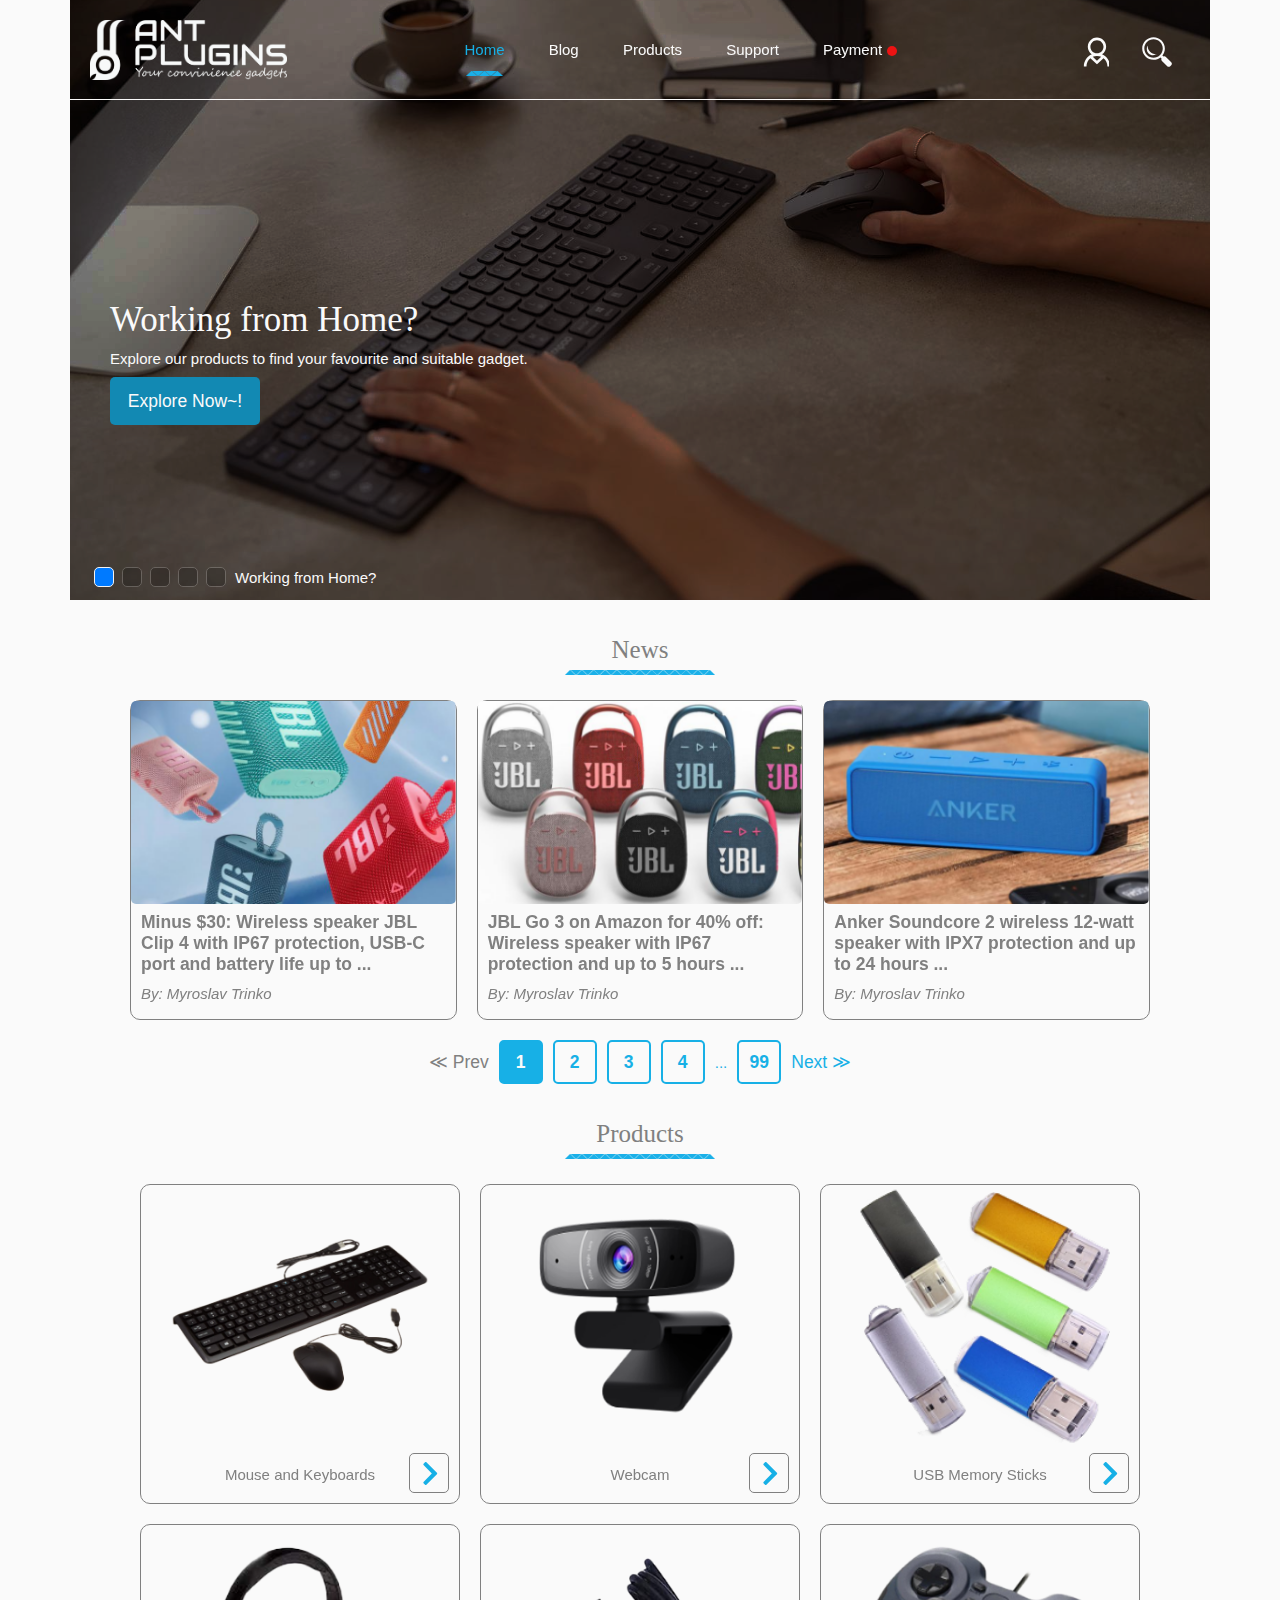
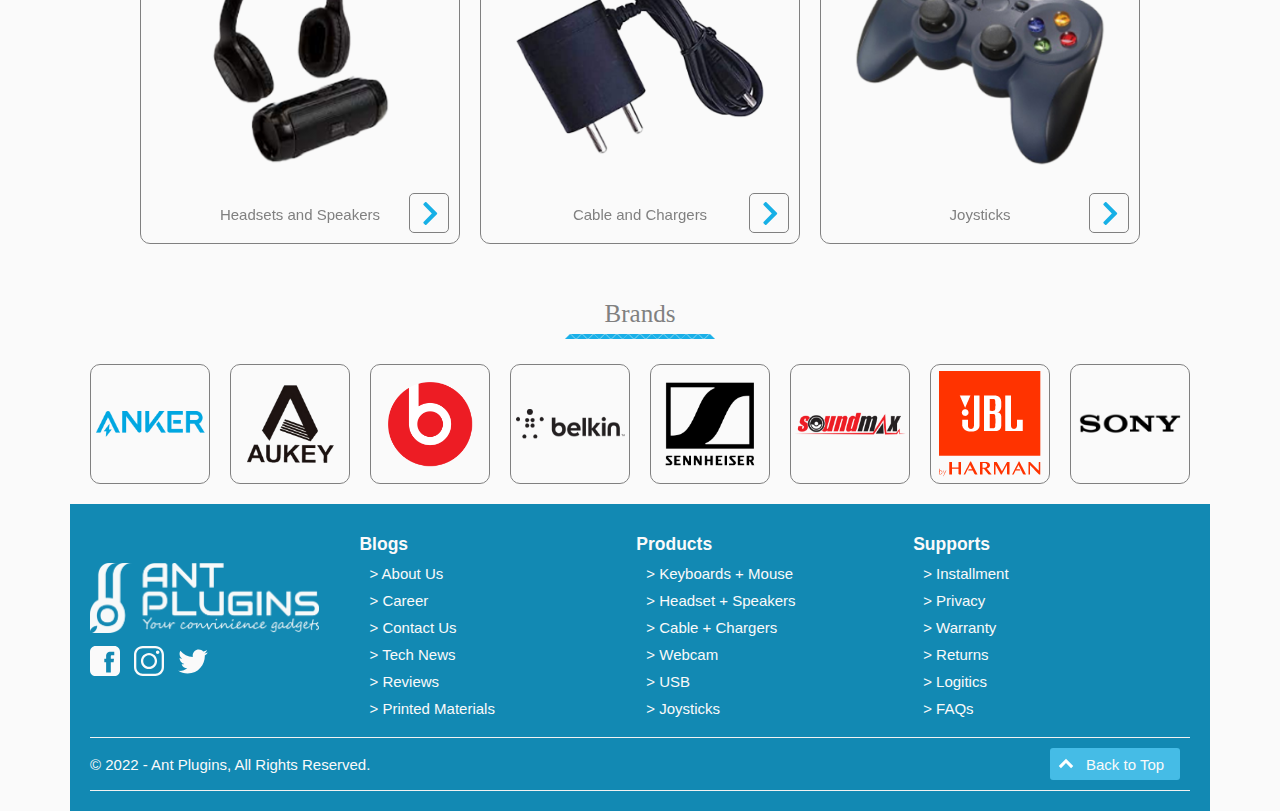
==== commit 2ef90cdf: "Add files via upload" ====
--- a/index.html
+++ b/index.html
@@ -344,7 +344,7 @@
                     <svg xmlns="http://www.w3.org/2000/svg" viewBox="0 0 48 48" width="20" height="20">
                         <path d="M27 4C22.047202 4 18 8.0472057 18 13C18 17.952794 22.047202 22 27 22C31.952798 22 36 17.952794 36 13C36 8.0472057 31.952798 4 27 4 z M 27 7.2792969C27.134307 7.5026267 27.294175 7.7858091 27.4375 8.2695312C27.789682 9.4581475 28 11.236111 28 13C28 14.763889 27.789682 16.541853 27.4375 17.730469C27.294175 18.214191 27.134307 18.497373 27 18.720703C26.865693 18.497373 26.705825 18.214191 26.5625 17.730469C26.210318 16.541853 26 14.763889 26 13C26 11.236111 26.210318 9.4581475 26.5625 8.2695312C26.705825 7.7858091 26.865693 7.5026267 27 7.2792969 z M 23.519531 8.1074219C23.166397 9.5881798 23 11.281924 23 13C23 14.718076 23.166397 16.41182 23.519531 17.892578C21.992643 16.80851 21 15.029237 21 13C21 10.970764 21.992643 9.1914896 23.519531 8.1074219 z M 30.480469 8.1074219C32.007357 9.1914896 33 10.970764 33 13C33 15.029237 32.007357 16.80851 30.480469 17.892578C30.833603 16.41182 31 14.718076 31 13C31 11.281924 30.833603 9.5881798 30.480469 8.1074219 z M 43.367188 21.005859C42.341187 21.005859 41.214313 21.679875 38.820312 22.921875C36.837313 23.951875 35.004844 24.930531 33.839844 25.644531C33.940844 26.082531 34 26.537859 34 27.005859C34 30.314859 31.308 33.005859 28 33.005859L20.5 33.005859C19.672 33.005859 19 32.334859 19 31.505859C19 30.676859 19.672 30.005859 20.5 30.005859L28 30.005859C29.654 30.005859 31 28.659859 31 27.005859C31 26.108859 30.596703 25.310766 29.970703 24.759766C29.259703 24.289766 28.415 24.005859 27.5 24.005859L23.107422 24.005859L22.5 24.005859C22.471 24.005859 22.443062 23.998094 22.414062 23.996094C19.778063 23.955094 18.513391 23.6825 17.400391 23.4375C16.388391 23.2145 15.431172 23.005859 13.826172 23.005859C6.4941719 23.005859 2.3087656 32.005672 2.1347656 32.388672C1.9087656 32.884672 1.9699687 33.462391 2.2929688 33.900391L9.2929688 43.394531C9.5779688 43.781531 10.026094 44 10.496094 44C10.591094 44 10.68625 43.990656 10.78125 43.972656C11.34725 43.864656 11.804172 43.437859 11.951172 42.880859C12.030172 42.585859 12.795 40.005859 15.5 40.005859C17.452 40.005859 19.470828 40.257 21.423828 40.5C23.412828 40.749 25.471 41.005859 27.5 41.005859C30.263 41.005859 32.252 38.886859 38 33.005859C45.302 25.534859 46 24.881391 46 23.400391C46 22.118391 44.875188 21.005859 43.367188 21.005859 z" fill="#17B0E6" />
                       </svg>
-                    <a href="">Customer Cares</a>
+                    <a href="./404.html">Customer Cares</a>
                 </div>
                 <div class="sub2-menu-bar-items">
                     <a href="./contact_us.html">Report Problems</a>
@@ -362,7 +362,7 @@
             <div class="sub-menu-bar-items">
                 <div class="sub2-items">
                     <a href="./404.html">Guides</a>
-                    <a href="./payment_carts.html">Your Carts <span style="color: var(--redsalecolor);">(1)</span></a>
+                    <a href="./payment_carts.html">Your Carts <span style="color: var(--redsalecolor) ;">(1)</span></a> 
                 </div>
             </div>
         </div>
--- a/src/style.css
+++ b/src/style.css
@@ -910,19 +910,6 @@
     overflow: scroll;
 }
 
-.menu-bar .menu-bar-bottom{
-    position: absolute;
-    bottom: 12px;
-    font-size: var(--fontSize5);
-    border-top: var(--mainColor1) 1px solid;
-    padding-top: var(--mdDis);
-    width: 100%;
-    /* margin: 0 10px; */
-    /* overflow: auto; */
-    display: flex;
-    justify-content: center;
-}
-
 .menu-bar-items{
     display: flex;
     gap: var(--tnDis);
@@ -962,6 +949,19 @@
 
 .sub2-menu-bar-items a{
     padding-bottom: var(--tnDis);
+}
+
+.menu-bar .menu-bar-bottom{
+    position: absolute;
+    bottom: 12px;
+    font-size: var(--fontSize5);
+    border-top: var(--mainColor1) 1px solid;
+    padding-top: var(--smDis);
+    width: 100%;
+    /* margin: 0 10px; */
+    /* overflow: auto; */
+    display: flex;
+    justify-content: center;
 }
 
 @media (min-width: 960px){
@@ -1066,7 +1066,8 @@
     display: block;
     /* margin: auto; */
     background-color: var(--maincolor1D);
-    border: var(--whitecolor2) solid 2px;
+    /* border: var(--whitecolor2) solid 2px; */
+    border: none;
     border-radius: 5px;
     height: 48px;
     width: 150px;
@@ -1097,7 +1098,7 @@
 .top-banner .swiper-pagination .swiper-pagination-bullet{
     height: 20px;
     width: 20px;
-    border: var(--whitecolor2) 2px solid;
+    border: var(--whitecolor2) 1px solid;
     border-radius: 5px;
 }
 
@@ -1481,7 +1482,8 @@
 
 .footer-copyright .back-to-top{
     background-color: var(--maincolor1L);
-    border: 2px solid var(--whitecolor);
+    /* border: 2px solid var(--whitecolor); */
+    border: none;
     border-radius: 3px;
     display: flex;
     align-items: center;
